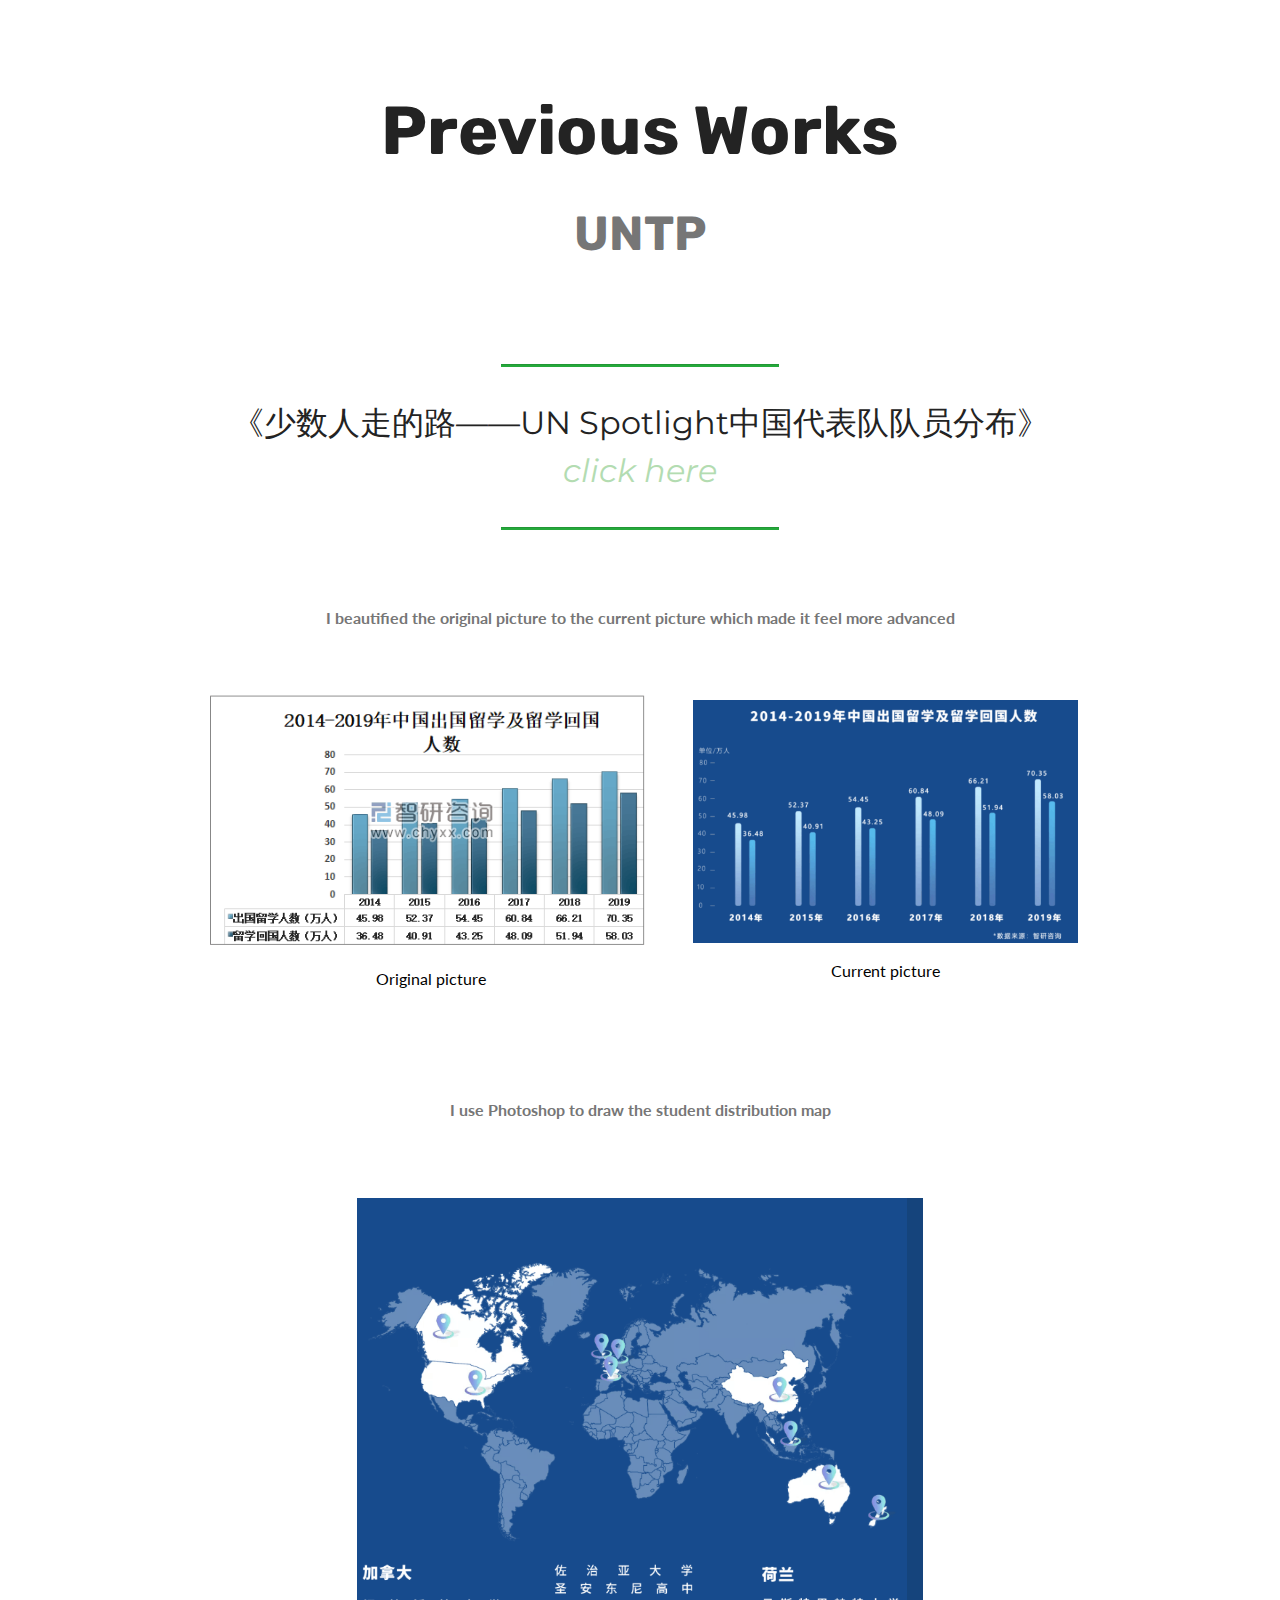
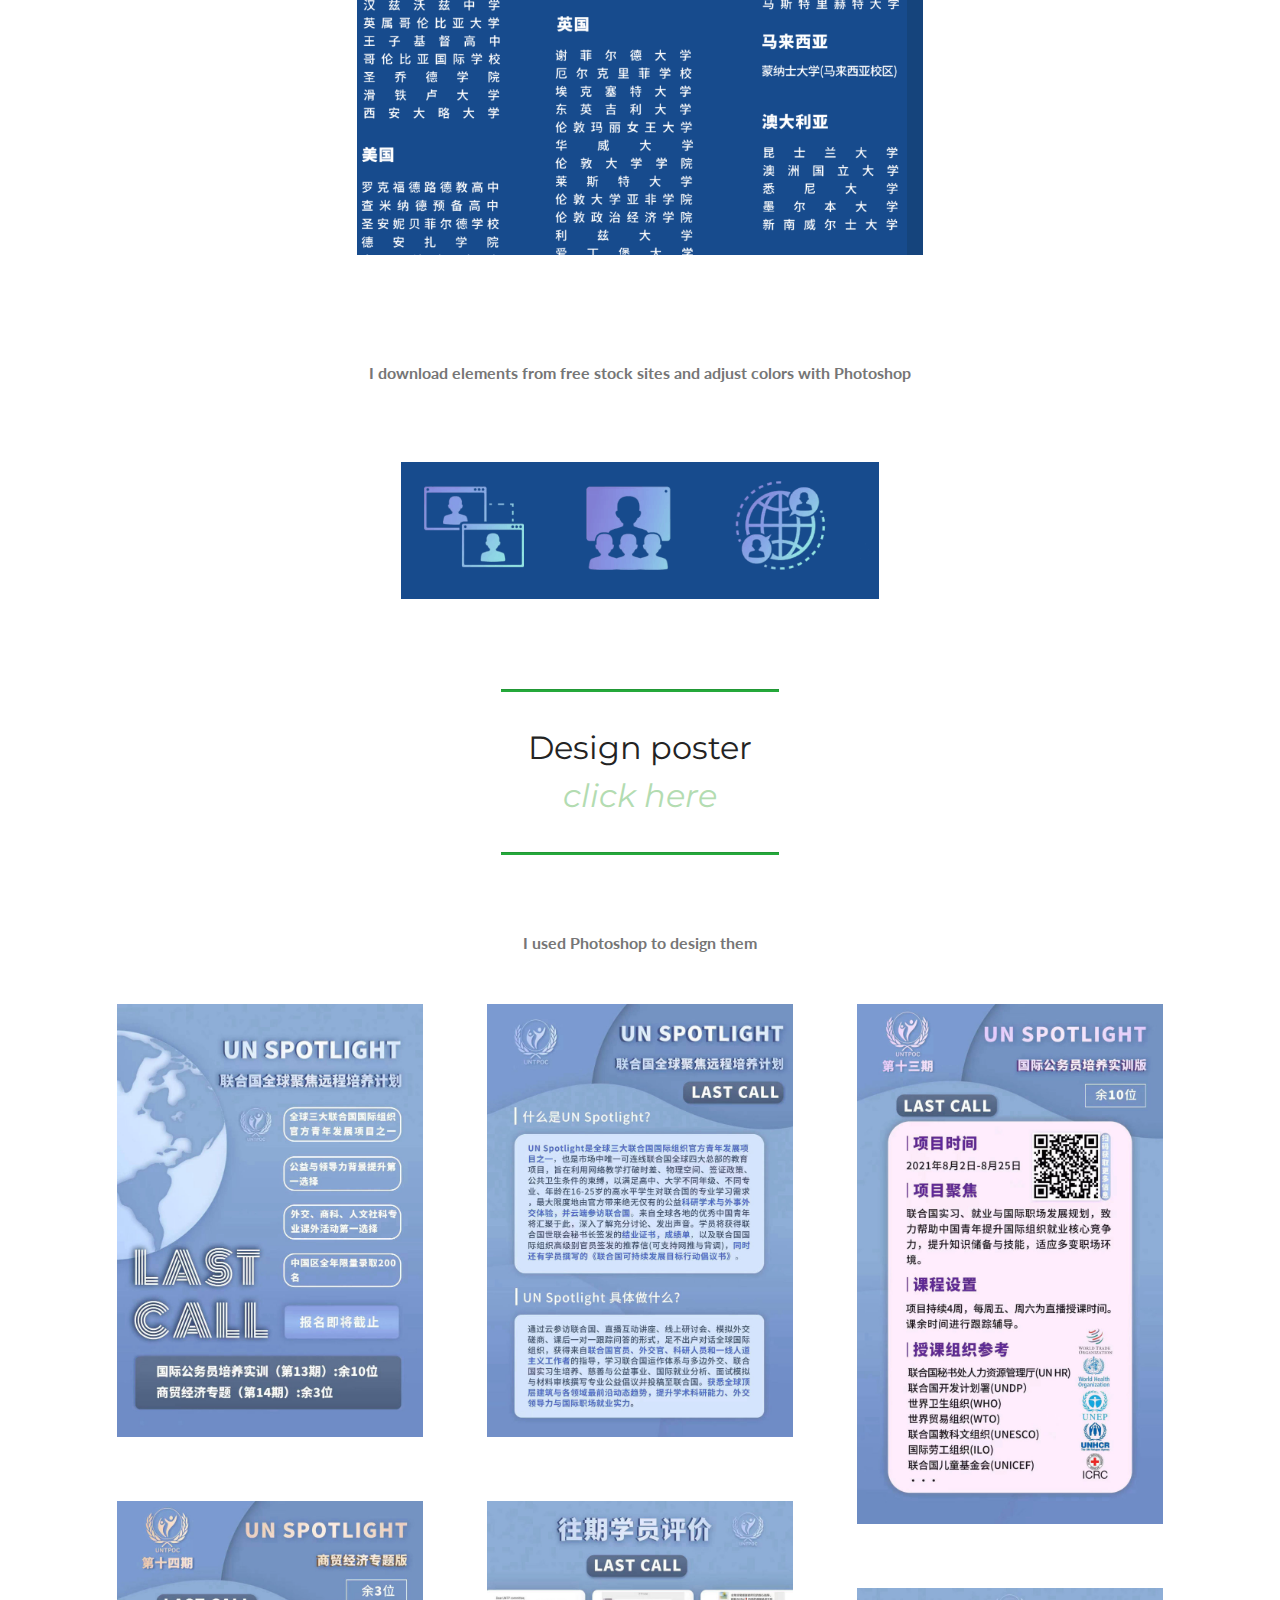
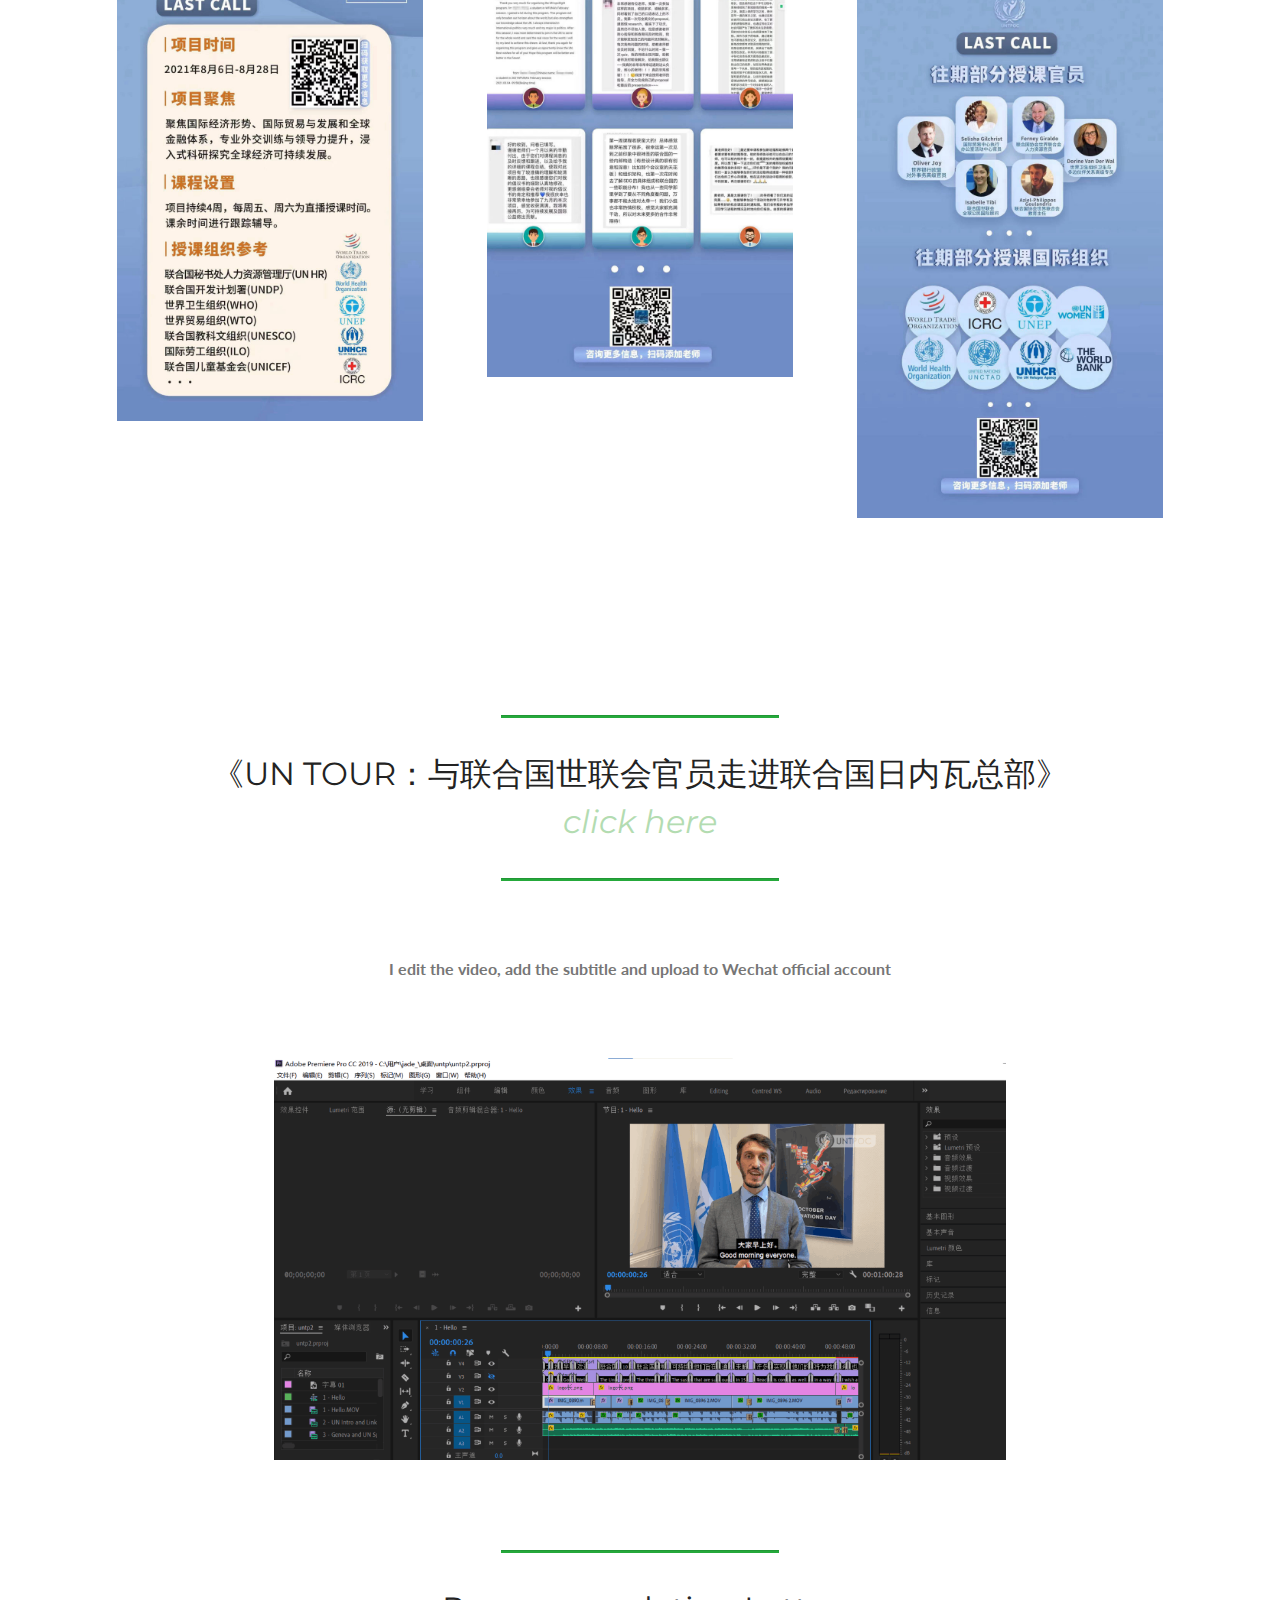
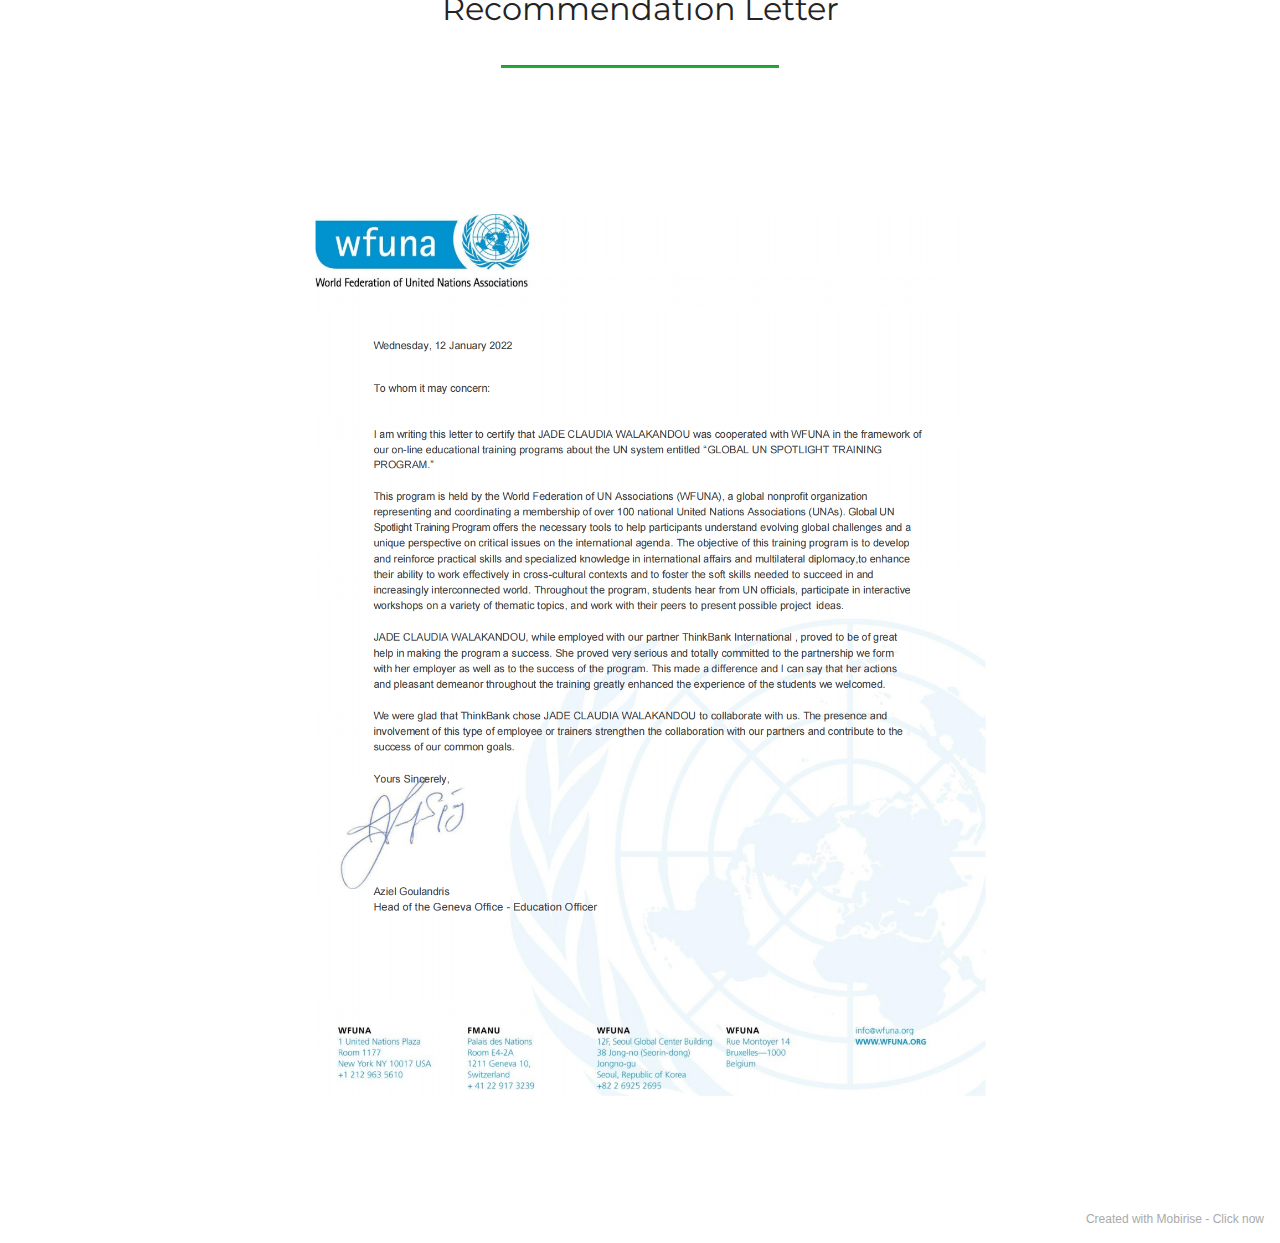
==== page1.html @ c5586eb3 "3st" ====
<!DOCTYPE html>
<html  >
<head>
  <!-- Site made with Mobirise Website Builder v5.4.1, https://mobirise.com -->
  <meta charset="UTF-8">
  <meta http-equiv="X-UA-Compatible" content="IE=edge">
  <meta name="generator" content="Mobirise v5.4.1, mobirise.com">
  <meta name="viewport" content="width=device-width, initial-scale=1, minimum-scale=1">
  <link rel="shortcut icon" href="assets/images/logo5.png" type="image/x-icon">
  <meta name="description" content="Site Builder Description">
  
  
  <title>Previous Works - UNTP</title>
  <link rel="stylesheet" href="assets/web/assets/mobirise-icons/mobirise-icons.css">
  <link rel="stylesheet" href="assets/bootstrap/css/bootstrap.min.css">
  <link rel="stylesheet" href="assets/bootstrap/css/bootstrap-grid.min.css">
  <link rel="stylesheet" href="assets/bootstrap/css/bootstrap-reboot.min.css">
  <link rel="stylesheet" href="assets/facebook-plugin/style.css">
  <link rel="stylesheet" href="assets/tether/tether.min.css">
  <link rel="stylesheet" href="assets/theme/css/style.css">
  <link rel="stylesheet" href="assets/gallery/style.css">
  <link rel="preload" href="https://fonts.googleapis.com/css?family=Rubik:300,300i,400,400i,500,500i,700,700i,900,900i&display=swap" as="style" onload="this.onload=null;this.rel='stylesheet'">
  <noscript><link rel="stylesheet" href="https://fonts.googleapis.com/css?family=Rubik:300,300i,400,400i,500,500i,700,700i,900,900i&display=swap"></noscript>
  <link rel="preload" href="https://fonts.googleapis.com/css?family=Montserrat:100,100i,200,200i,300,300i,400,400i,500,500i,600,600i,700,700i,800,800i,900,900i&display=swap" as="style" onload="this.onload=null;this.rel='stylesheet'">
  <noscript><link rel="stylesheet" href="https://fonts.googleapis.com/css?family=Montserrat:100,100i,200,200i,300,300i,400,400i,500,500i,600,600i,700,700i,800,800i,900,900i&display=swap"></noscript>
  <link rel="preload" href="https://fonts.googleapis.com/css?family=Lato:100,100i,300,300i,400,400i,700,700i,900,900i&display=swap" as="style" onload="this.onload=null;this.rel='stylesheet'">
  <noscript><link rel="stylesheet" href="https://fonts.googleapis.com/css?family=Lato:100,100i,300,300i,400,400i,700,700i,900,900i&display=swap"></noscript>
  <link rel="preload" as="style" href="assets/mobirise/css/mbr-additional.css"><link rel="stylesheet" href="assets/mobirise/css/mbr-additional.css" type="text/css">
  
  
  
  
</head>
<body>
  
  <section class="header1 cid-t6o4qoCTnX" id="header16-1j">

    

    

    <div class="container">
        <div class="row justify-content-md-center">
            <div class="col-md-10 align-center">
                <h1 class="mbr-section-title mbr-bold pb-3 mbr-fonts-style display-1">
                    Previous Works</h1>
                
                <p class="mbr-text pb-3 mbr-fonts-style display-2"><strong>
                    UNTP</strong></p>
                
            </div>
        </div>
    </div>

</section>

<section class="mbr-section article content9 cid-t6o6lA6a1A" id="content9-1k">
    
     

    <div class="container">
        <div class="inner-container" style="width: 100%;">
            <hr class="line" style="width: 25%;">
            <div class="section-text align-center mbr-fonts-style display-5">《少数人走的路——UN Spotlight中国代表队队员分布》<br><a href="https://mp.weixin.qq.com/s/kT32JRTCl961BaB7Vd0Nbw" class="text-primary" target="_blank"><em>click here</em></a></div>
            <hr class="line" style="width: 25%;">
        </div>
        </div>
</section>

<section class="mbr-section article content1 cid-t6o8jUot0g" id="content1-1o">
    
     

    <div class="container">
        <div class="media-container-row">
            <div class="mbr-text col-12 mbr-fonts-style display-7 col-md-8"><p><strong>I beautified the original picture to the current picture which made it feel more advanced</strong></p></div>
        </div>
    </div>
</section>

<section class="cid-t6o8i8OrWx" id="image4-1n">
    <!-- Block parameters controls (Blue "Gear" panel) -->
    
    <!-- End block parameters -->
    <div class="container images-container">
            <div class="media-container-row" style="width: 79%;">
                <div class="img-item item1" style="width: 123%;">
                    <img src="assets/images/4-517x291.png" alt="">
                    <div class="img-caption">
                        <p class="mbr-fonts-style align-center mbr-black display-7">Original picture</p>
                    </div>
                </div>
                <div class="img-item">
                    <img src="assets/images/1-626x395.png" alt="">
                    <div class="img-caption">
                        <p class="mbr-fonts-style align-center mbr-black display-7">
                            Current picture</p>
                    </div>
                </div>
            </div>
    </div>
</section>

<section class="mbr-section article content1 cid-t6o9jT932C" id="content1-1p">
    
     

    <div class="container">
        <div class="media-container-row">
            <div class="mbr-text col-12 mbr-fonts-style display-7 col-md-8"><p><strong>I use Photoshop to draw the student distribution map</strong></p></div>
        </div>
    </div>
</section>

<section class="cid-t6o9XZCv67" id="image1-1v">

    

    <figure class="mbr-figure container">
        <div class="image-block" style="width: 51%;">
            <img src="assets/images/2-780x905.png" width="1400" alt="Mobirise">
            
        </div>
    </figure>
</section>

<section class="mbr-section article content1 cid-t6o9nzW4Ka" id="content1-1r">
    
     

    <div class="container">
        <div class="media-container-row">
            <div class="mbr-text col-12 mbr-fonts-style display-7 col-md-8"><p><strong>I download elements from free stock sites and adjust colors with Photoshop</strong></p></div>
        </div>
    </div>
</section>

<section class="cid-t6oaMoO25N" id="image1-1w">

    

    <figure class="mbr-figure container">
        <div class="image-block" style="width: 43%;">
            <img src="assets/images/3-707x204.png" width="1400" alt="Mobirise">
            
        </div>
    </figure>
</section>

<section class="mbr-section article content9 cid-t6obXUSHpS" id="content9-1x">
    
     

    <div class="container">
        <div class="inner-container" style="width: 100%;">
            <hr class="line" style="width: 25%;">
            <div class="section-text align-center mbr-fonts-style display-5">Design poster<br><a href="https://mp.weixin.qq.com/s/XquswNL6_sJLeMLBv8IaNw" class="text-primary" target="_blank"><em>click here</em></a></div>
            <hr class="line" style="width: 25%;">
        </div>
        </div>
</section>

<section class="mbr-section article content1 cid-t6odhpFxJE" id="content1-20">
    
     

    <div class="container">
        <div class="media-container-row">
            <div class="mbr-text col-12 mbr-fonts-style display-7 col-md-8"><p><strong>I used Photoshop to design them</strong></p></div>
        </div>
    </div>
</section>

<section class="mbr-gallery mbr-slider-carousel cid-t6ocPgw8hs" id="gallery3-1z">

    

    <div class="container">
        <div><!-- Filter --><!-- Gallery --><div class="mbr-gallery-row"><div class="mbr-gallery-layout-default"><div><div><div class="mbr-gallery-item mbr-gallery-item--p4" data-video-url="false" data-tags="动画"><div href="#lb-gallery3-1z" data-slide-to="0" data-bs-slide-to="0" data-toggle="modal" data-bs-toggle="modal"><img src="assets/images/1-1280x1810-800x1131.jpg" alt="" title=""><span class="icon-focus"></span></div></div><div class="mbr-gallery-item mbr-gallery-item--p4" data-video-url="false" data-tags="动画"><div href="#lb-gallery3-1z" data-slide-to="1" data-bs-slide-to="1" data-toggle="modal" data-bs-toggle="modal"><img src="assets/images/2-1280x1810-800x1131.jpg" alt="" title=""><span class="icon-focus"></span></div></div><div class="mbr-gallery-item mbr-gallery-item--p4" data-video-url="false" data-tags="动画"><div href="#lb-gallery3-1z" data-slide-to="2" data-bs-slide-to="2" data-toggle="modal" data-bs-toggle="modal"><img src="assets/images/3-1280x2176-800x1360.jpg" alt="" title=""><span class="icon-focus"></span></div></div><div class="mbr-gallery-item mbr-gallery-item--p4" data-video-url="false" data-tags="动画"><div href="#lb-gallery3-1z" data-slide-to="3" data-bs-slide-to="3" data-toggle="modal" data-bs-toggle="modal"><img src="assets/images/4-1280x2176-800x1360.jpg" alt="" title=""><span class="icon-focus"></span></div></div><div class="mbr-gallery-item mbr-gallery-item--p4" data-video-url="false" data-tags="动画"><div href="#lb-gallery3-1z" data-slide-to="4" data-bs-slide-to="4" data-toggle="modal" data-bs-toggle="modal"><img src="assets/images/5-1280x1993-800x1246.jpg" alt="" title=""><span class="icon-focus"></span></div></div><div class="mbr-gallery-item mbr-gallery-item--p4" data-video-url="false" data-tags="动画"><div href="#lb-gallery3-1z" data-slide-to="5" data-bs-slide-to="5" data-toggle="modal" data-bs-toggle="modal"><img src="assets/images/6-1280x2217-800x1386.jpg" alt="" title=""><span class="icon-focus"></span></div></div></div></div><div class="clearfix"></div></div></div><!-- Lightbox --><div data-app-prevent-settings="" class="mbr-slider modal fade carousel slide" tabindex="-1" data-keyboard="true" data-bs-keyboard="true" data-interval="false" data-bs-interval="false" id="lb-gallery3-1z"><div class="modal-dialog"><div class="modal-content"><div class="modal-body"><div class="carousel-inner"><div class="carousel-item active"><img src="assets/images/1-1280x1810.jpg" alt="" title=""></div><div class="carousel-item"><img src="assets/images/2-1280x1810.jpg" alt="" title=""></div><div class="carousel-item"><img src="assets/images/3-1280x2176.jpg" alt="" title=""></div><div class="carousel-item"><img src="assets/images/4-1280x2176.jpg" alt="" title=""></div><div class="carousel-item"><img src="assets/images/5-1280x1993.jpg" alt="" title=""></div><div class="carousel-item"><img src="assets/images/6-1280x2217.jpg" alt="" title=""></div></div><a class="carousel-control carousel-control-prev" role="button" data-slide="prev" data-bs-slide="prev" href="#lb-gallery3-1z"><span class="mbri-left mbr-iconfont" aria-hidden="true"></span><span class="sr-only visually-hidden">Previous</span></a><a class="carousel-control carousel-control-next" role="button" data-slide="next" data-bs-slide="next" href="#lb-gallery3-1z"><span class="mbri-right mbr-iconfont" aria-hidden="true"></span><span class="sr-only visually-hidden">Next</span></a><a class="close" href="#" role="button" data-dismiss="modal" data-bs-dismiss="modal"><span class="sr-only visually-hidden">Close</span></a></div></div></div></div></div>
    </div>

</section>

<section class="mbr-section article content9 cid-t6odyJE9Ob" id="content9-21">
    
     

    <div class="container">
        <div class="inner-container" style="width: 100%;">
            <hr class="line" style="width: 25%;">
            <div class="section-text align-center mbr-fonts-style display-5">《UN TOUR：与联合国世联会官员走进联合国日内瓦总部》<br><a href="https://mp.weixin.qq.com/s/VbEm8EkfonQjIkAuaQ-ayg" class="text-primary" target="_blank"><em>click here</em></a></div>
            <hr class="line" style="width: 25%;">
        </div>
        </div>
</section>

<section class="mbr-section article content1 cid-t6odMIKWnD" id="content1-22">
    
     

    <div class="container">
        <div class="media-container-row">
            <div class="mbr-text col-12 mbr-fonts-style display-7 col-md-8"><p><strong>I edit the video, add the subtitle and upload to Wechat o</strong><strong>fficial account</strong></p></div>
        </div>
    </div>
</section>

<section class="cid-t6oedypmVb" id="image1-23">

    

    <figure class="mbr-figure container">
        <div class="image-block" style="width: 66%;">
            <img src="assets/images/5-1072x588.png" width="1400" alt="Mobirise">
            
        </div>
    </figure>
</section>

<section class="mbr-section article content9 cid-t6oqOq3pWy" id="content9-2e">
    
     

    <div class="container">
        <div class="inner-container" style="width: 100%;">
            <hr class="line" style="width: 25%;">
            <div class="section-text align-center mbr-fonts-style display-5">
<div><span style="font-size: 2rem;">Recommendation Letter</span><br></div></div>
            <hr class="line" style="width: 25%;">
        </div>
        </div>
</section>

<section class="cid-t6oqQYJbG5" id="image1-2f">

    

    <figure class="mbr-figure container">
        <div class="image-block" style="width: 66%;">
            <img src="assets/images/jade-claudia-walakandou-letter-of-reccomendation-unsp-1322x1871.png" width="1400" alt="Mobirise">
            
        </div>
    </figure>
</section><section style="background-color: #fff; font-family: -apple-system, BlinkMacSystemFont, 'Segoe UI', 'Roboto', 'Helvetica Neue', Arial, sans-serif; color:#aaa; font-size:12px; padding: 0; align-items: center; display: flex;"><a href="https://mobirise.site/d" style="flex: 1 1; height: 3rem; padding-left: 1rem;"></a><p style="flex: 0 0 auto; margin:0; padding-right:1rem;">Created with Mobirise - <a href="https://mobirise.site/l" style="color:#aaa;">Click now</a></p></section><script src="assets/popper/popper.min.js"></script>  <script src="assets/web/assets/jquery/jquery.min.js"></script>  <script src="assets/bootstrap/js/bootstrap.min.js"></script>  <script src="https://connect.facebook.net/en_US/sdk.js#xfbml=1&version=v2.5"></script>  <script src="https://apis.google.com/js/plusone.js"></script>  <script src="assets/facebook-plugin/facebook-script.js"></script>  <script src="assets/tether/tether.min.js"></script>  <script src="assets/smoothscroll/smooth-scroll.js"></script>  <script src="assets/masonry/masonry.pkgd.min.js"></script>  <script src="assets/imagesloaded/imagesloaded.pkgd.min.js"></script>  <script src="assets/bootstrapcarouselswipe/bootstrap-carousel-swipe.js"></script>  <script src="assets/vimeoplayer/jquery.mb.vimeo_player.js"></script>  <script src="assets/theme/js/script.js"></script>  <script src="assets/gallery/player.min.js"></script>  <script src="assets/gallery/script.js"></script>  <script src="assets/slidervideo/script.js"></script>  
  
  
</body>
</html>
---- assets/web/assets/mobirise-icons/mobirise-icons.css ----
@font-face {
  font-family: 'MobiriseIcons';
  src:  url('mobirise-icons.eot?spat4u');
  src:  url('mobirise-icons.eot?spat4u#iefix') format('embedded-opentype'),
    url('mobirise-icons.ttf?spat4u') format('truetype'),
    url('mobirise-icons.woff?spat4u') format('woff'),
    url('mobirise-icons.svg?spat4u#MobiriseIcons') format('svg');
  font-weight: normal;
  font-style: normal;
  font-display: swap;
}

[class^="mbri-"], [class*=" mbri-"] {
  /* use !important to prevent issues with browser extensions that change fonts */
  font-family: MobiriseIcons !important;
  speak: none;
  font-style: normal;
  font-weight: normal;
  font-variant: normal;
  text-transform: none;
  line-height: 1;

  /* Better Font Rendering =========== */
  -webkit-font-smoothing: antialiased;
  -moz-osx-font-smoothing: grayscale;
}

.mbri-add-submenu:before {
  content: "\e900";
}
.mbri-alert:before {
  content: "\e901";
}
.mbri-align-center:before {
  content: "\e902";
}
.mbri-align-justify:before {
  content: "\e903";
}
.mbri-align-left:before {
  content: "\e904";
}
.mbri-align-right:before {
  content: "\e905";
}
.mbri-android:before {
  content: "\e906";
}
.mbri-apple:before {
  content: "\e907";
}
.mbri-arrow-down:before {
  content: "\e908";
}
.mbri-arrow-next:before {
  content: "\e909";
}
.mbri-arrow-prev:before {
  content: "\e90a";
}
.mbri-arrow-up:before {
  content: "\e90b";
}
.mbri-bold:before {
  content: "\e90c";
}
.mbri-bookmark:before {
  content: "\e90d";
}
.mbri-bootstrap:before {
  content: "\e90e";
}
.mbri-briefcase:before {
  content: "\e90f";
}
.mbri-browse:before {
  content: "\e910";
}
.mbri-bulleted-list:before {
  content: "\e911";
}
.mbri-calendar:before {
  content: "\e912";
}
.mbri-camera:before {
  content: "\e913";
}
.mbri-cart-add:before {
  content: "\e914";
}
.mbri-cart-full:before {
  content: "\e915";
}
.mbri-cash:before {
  content: "\e916";
}
.mbri-change-style:before {
  content: "\e917";
}
.mbri-chat:before {
  content: "\e918";
}
.mbri-clock:before {
  content: "\e919";
}
.mbri-close:before {
  content: "\e91a";
}
.mbri-cloud:before {
  content: "\e91b";
}
.mbri-code:before {
  content: "\e91c";
}
.mbri-contact-form:before {
  content: "\e91d";
}
.mbri-credit-card:before {
  content: "\e91e";
}
.mbri-cursor-click:before {
  content: "\e91f";
}
.mbri-cust-feedback:before {
  content: "\e920";
}
.mbri-database:before {
  content: "\e921";
}
.mbri-delivery:before {
  content: "\e922";
}
.mbri-desktop:before {
  content: "\e923";
}
.mbri-devices:before {
  content: "\e924";
}
.mbri-down:before {
  content: "\e925";
}
.mbri-download:before {
  content: "\e989";
}
.mbri-drag-n-drop:before {
  content: "\e927";
}
.mbri-drag-n-drop2:before {
  content: "\e928";
}
.mbri-edit:before {
  content: "\e929";
}
.mbri-edit2:before {
  content: "\e92a";
}
.mbri-error:before {
  content: "\e92b";
}
.mbri-extension:before {
  content: "\e92c";
}
.mbri-features:before {
  content: "\e92d";
}
.mbri-file:before {
  content: "\e92e";
}
.mbri-flag:before {
  content: "\e92f";
}
.mbri-folder:before {
  content: "\e930";
}
.mbri-gift:before {
  content: "\e931";
}
.mbri-github:before {
  content: "\e932";
}
.mbri-globe:before {
  content: "\e933";
}
.mbri-globe-2:before {
  content: "\e934";
}
.mbri-growing-chart:before {
  content: "\e935";
}
.mbri-hearth:before {
  content: "\e936";
}
.mbri-help:before {
  content: "\e937";
}
.mbri-home:before {
  content: "\e938";
}
.mbri-hot-cup:before {
  content: "\e939";
}
.mbri-idea:before {
  content: "\e93a";
}
.mbri-image-gallery:before {
  content: "\e93b";
}
.mbri-image-slider:before {
  content: "\e93c";
}
.mbri-info:before {
  content: "\e93d";
}
.mbri-italic:before {
  content: "\e93e";
}
.mbri-key:before {
  content: "\e93f";
}
.mbri-laptop:before {
  content: "\e940";
}
.mbri-layers:before {
  content: "\e941";
}
.mbri-left-right:before {
  content: "\e942";
}
.mbri-left:before {
  content: "\e943";
}
.mbri-letter:before {
  content: "\e944";
}
.mbri-like:before {
  content: "\e945";
}
.mbri-link:before {
  content: "\e946";
}
.mbri-lock:before {
  content: "\e947";
}
.mbri-login:before {
  content: "\e948";
}
.mbri-logout:before {
  content: "\e949";
}
.mbri-magic-stick:before {
  content: "\e94a";
}
.mbri-map-pin:before {
  content: "\e94b";
}
.mbri-menu:before {
  content: "\e94c";
}
.mbri-mobile:before {
  content: "\e94d";
}
.mbri-mobile2:before {
  content: "\e94e";
}
.mbri-mobirise:before {
  content: "\e94f";
}
.mbri-more-horizontal:before {
  content: "\e950";
}
.mbri-more-vertical:before {
  content: "\e951";
}
.mbri-music:before {
  content: "\e952";
}
.mbri-new-file:before {
  content: "\e953";
}
.mbri-numbered-list:before {
  content: "\e954";
}
.mbri-opened-folder:before {
  content: "\e955";
}
.mbri-pages:before {
  content: "\e956";
}
.mbri-paper-plane:before {
  content: "\e957";
}
.mbri-paperclip:before {
  content: "\e958";
}
.mbri-photo:before {
  content: "\e959";
}
.mbri-photos:before {
  content: "\e95a";
}
.mbri-pin:before {
  content: "\e95b";
}
.mbri-play:before {
  content: "\e95c";
}
.mbri-plus:before {
  content: "\e95d";
}
.mbri-preview:before {
  content: "\e95e";
}
.mbri-print:before {
  content: "\e95f";
}
.mbri-protect:before {
  content: "\e960";
}
.mbri-question:before {
  content: "\e961";
}
.mbri-quote-left:before {
  content: "\e962";
}
.mbri-quote-right:before {
  content: "\e963";
}
.mbri-refresh:before {
  content: "\e964";
}
.mbri-responsive:before {
  content: "\e965";
}
.mbri-right:before {
  content: "\e966";
}
.mbri-rocket:before {
  content: "\e967";
}
.mbri-sad-face:before {
  content: "\e968";
}
.mbri-sale:before {
  content: "\e969";
}
.mbri-save:before {
  content: "\e96a";
}
.mbri-search:before {
  content: "\e96b";
}
.mbri-setting:before {
  content: "\e96c";
}
.mbri-setting2:before {
  content: "\e96d";
}
.mbri-setting3:before {
  content: "\e96e";
}
.mbri-share:before {
  content: "\e96f";
}
.mbri-shopping-bag:before {
  content: "\e970";
}
.mbri-shopping-basket:before {
  content: "\e971";
}
.mbri-shopping-cart:before {
  content: "\e972";
}
.mbri-sites:before {
  content: "\e973";
}
.mbri-smile-face:before {
  content: "\e974";
}
.mbri-speed:before {
  content: "\e975";
}
.mbri-star:before {
  content: "\e976";
}
.mbri-success:before {
  content: "\e977";
}
.mbri-sun:before {
  content: "\e978";
}
.mbri-sun2:before {
  content: "\e979";
}
.mbri-tablet:before {
  content: "\e97a";
}
.mbri-tablet-vertical:before {
  content: "\e97b";
}
.mbri-target:before {
  content: "\e97c";
}
.mbri-timer:before {
  content: "\e97d";
}
.mbri-to-ftp:before {
  content: "\e97e";
}
.mbri-to-local-drive:before {
  content: "\e97f";
}
.mbri-touch-swipe:before {
  content: "\e980";
}
.mbri-touch:before {
  content: "\e981";
}
.mbri-trash:before {
  content: "\e982";
}
.mbri-underline:before {
  content: "\e983";
}
.mbri-unlink:before {
  content: "\e984";
}
.mbri-unlock:before {
  content: "\e985";
}
.mbri-up-down:before {
  content: "\e986";
}
.mbri-up:before {
  content: "\e987";
}
.mbri-update:before {
  content: "\e988";
}
.mbri-upload:before {
 content: "\e926"; 
}
.mbri-user:before {
  content: "\e98a";
}
.mbri-user2:before {
  content: "\e98b";
}
.mbri-users:before {
  content: "\e98c";
}
.mbri-video:before {
  content: "\e98d";
}
.mbri-video-play:before {
  content: "\e98e";
}
.mbri-watch:before {
  content: "\e98f";
}
.mbri-website-theme:before {
  content: "\e990";
}
.mbri-wifi:before {
  content: "\e991";
}
.mbri-windows:before {
  content: "\e992";
}
.mbri-zoom-out:before {
  content: "\e993";
}
.mbri-redo:before {
  content: "\e994";
}
.mbri-undo:before {
  content: "\e995";
}
---- assets/facebook-plugin/style.css ----
.mbr-section.mbr-section__comments{
    position: relative;
}
.mbr-section__comments{
    background-size: cover;
}
.addons-container {
  position: relative;
  margin-left: auto;
  margin-right: auto;
  padding-right: 15px;
  padding-left: 15px; }
  @media (min-width: 576px) {
    .addons-container {
      padding-right: 15px;
      padding-left: 15px; } }
  @media (min-width: 768px) {
    .addons-container {
      padding-right: 15px;
      padding-left: 15px; } }
  @media (min-width: 992px) {
    .addons-container {
      padding-right: 15px;
      padding-left: 15px; } }
  @media (min-width: 1200px) {
    .addons-container {
      padding-right: 15px;
      padding-left: 15px; } }
  @media (min-width: 576px) {
    .addons-container {
      width: 540px;
      max-width: 100%; } }
  @media (min-width: 768px) {
    .addons-container {
      width: 720px;
      max-width: 100%; } }
  @media (min-width: 992px) {
    .addons-container {
      width: 960px;
      max-width: 100%; } }
  @media (min-width: 1200px) {
    .addons-container {
      width: 1140px;
      max-width: 100%; } }

.addons-container-inner{
    position: relative;
    width: 100%;
    min-height: 1px;
    padding-right: 15px;
    padding-left: 15px;
}
@media (min-width: 567px) {
    .addons-container-inner{
        -ms-flex: 0 0 66.666667%;
        flex: 0 0 66.666667%;
        max-width: 66.666667%;
    }
}
.addons-row{
    display: flex;
    justify-content:center;
}
---- assets/theme/css/style.css ----
/*!
 * Mobirise v4 theme (https://mobirise.com/)
 * Copyright 2017 Mobirise
 */
section {
  background-color: #eeeeee;
}

.form-control:focus {
  box-shadow: none;
}

:focus {
  outline: none;
}

body {
  font-style: normal;
  line-height: 1.5;
}

section,
.container,
.container-fluid {
  position: relative;
  word-wrap: break-word;
}

a.mbr-iconfont:hover {
  text-decoration: none;
}

.article .lead p,
.article .lead ul,
.article .lead ol,
.article .lead pre,
.article .lead blockquote {
  margin-bottom: 0;
}

ul,
ol,
pre,
blockquote {
  margin-bottom: 2.3125rem;
}

pre {
  background: #f4f4f4;
  padding: 10px 24px;
  white-space: pre-wrap;
}

.inactive {
  -webkit-user-select: none;
  -moz-user-select: none;
  -ms-user-select: none;
  user-select: none;
  pointer-events: none;
  -webkit-user-drag: none;
  user-drag: none;
}

.mbr-section__comments .row {
  justify-content: center;
  -webkit-justify-content: center;
}

a {
  font-style: normal;
  font-weight: 400;
  cursor: pointer;
}

a, a:hover {
  text-decoration: none;
}

figure {
  margin-bottom: 0;
}

body {
  color: #232323;
}

h1,
h2,
h3,
h4,
h5,
h6,
.h1,
.h2,
.h3,
.h4,
.h5,
.h6,
.display-1,
.display-2,
.display-3,
.display-4 {
  line-height: 1;
  word-break: break-word;
  word-wrap: break-word;
}

.mbr-section-title {
  font-style: normal;
  line-height: 1.2;
}

.mbr-section-subtitle {
  line-height: 1.3;
}

.mbr-text {
  font-style: normal;
  line-height: 1.6;
}

b,
strong {
  font-weight: bold;
}

blockquote {
  padding: 10px 0 10px 20px;
  position: relative;
  border-left: 2px solid;
  border-color: #ff3366;
}

input:-webkit-autofill, input:-webkit-autofill:hover, input:-webkit-autofill:focus, input:-webkit-autofill:active {
  transition-delay: 9999s;
  transition-property: background-color, color;
}

textarea[type='hidden'] {
  display: none;
}

body {
  position: relative;
}

section {
  background-position: 50% 50%;
  background-repeat: no-repeat;
  background-size: cover;
}

section .mbr-background-video,
section .mbr-background-video-preview {
  position: absolute;
  bottom: 0;
  left: 0;
  right: 0;
  top: 0;
}

.hidden {
  visibility: hidden;
}

.mbr-z-index20 {
  z-index: 20;
}

/*! Base colors */
.mbr-white {
  color: #ffffff;
}

.mbr-black {
  color: #000000;
}

.mbr-bg-white {
  background-color: #ffffff;
}

.mbr-bg-black {
  background-color: #000000;
}

/*! Text-aligns */
.align-left {
  text-align: left;
}

.align-center {
  text-align: center;
}

.align-right {
  text-align: right;
}

@media (max-width: 767px) {
  .align-left,
  .align-center,
  .align-right,
  .mbr-section-btn,
  .mbr-section-title {
    text-align: center;
  }
}

/*! Font-weight  */
.mbr-light {
  font-weight: 300;
}

.mbr-regular {
  font-weight: 400;
}

.mbr-semibold {
  font-weight: 500;
}

.mbr-bold {
  font-weight: 700;
}

/*! Media  */
.media-size-item {
  -moz-flex: 1 1 auto;
  -o-flex: 1 1 auto;
  flex: 1 1 auto;
}

.media-content {
  flex-basis: 100%;
}

.media-container-row {
  display: flex;
  flex-direction: row;
  flex-wrap: wrap;
  justify-content: center;
  align-content: center;
  align-items: start;
}

.media-container-row .media-size-item {
  width: 400px;
}

.media-container-column {
  display: flex;
  flex-direction: column;
  flex-wrap: wrap;
  justify-content: center;
  align-content: center;
  align-items: stretch;
}

.media-container-column > * {
  width: 100%;
}

@media (min-width: 992px) {
  .media-container-row {
    flex-wrap: nowrap;
  }
}

figure {
  overflow: hidden;
}

figure[mbr-media-size] {
  transition: width 0.1s;
}

.mbr-figure img,
.mbr-figure iframe {
  display: block;
  width: 100%;
}

.card {
  background-color: transparent;
  border: none;
}

.card-box {
  width: 100%;
}

.card-img {
  text-align: center;
  flex-shrink: 0;
  -webkit-flex-shrink: 0;
}

.media {
  max-width: 100%;
  margin: 0 auto;
}

.mbr-figure {
  -ms-grid-row-align: center;
  align-self: center;
}

.media-container > div {
  max-width: 100%;
}

.mbr-figure img,
.card-img img {
  width: 100%;
}

@media (max-width: 991px) {
  .media-size-item {
    width: auto !important;
  }
  .media {
    width: auto;
  }
  .mbr-figure {
    width: 100% !important;
  }
}

/*! Buttons */
.btn {
  font-weight: 500;
  border-width: 2px;
  font-style: normal;
  letter-spacing: 1px;
  margin: .4rem .8rem;
  white-space: normal;
  transition: all .3s ease-in-out;
  display: inline-flex;
  align-items: center;
  justify-content: center;
  word-break: break-word;
  -webkit-align-items: center;
  -webkit-justify-content: center;
  display: -webkit-inline-flex;
}

.btn-sm {
  font-weight: 500;
  letter-spacing: 1px;
  transition: all .3s ease-in-out;
}

.btn-md {
  font-weight: 500;
  letter-spacing: 1px;
  margin: .4rem .8rem !important;
  transition: all .3s ease-in-out;
}

.btn-lg {
  font-weight: 500;
  letter-spacing: 1px;
  margin: .4rem .8rem !important;
  transition: all .3s ease-in-out;
}

.mbr-section-btn {
  margin-left: -0.25rem;
  margin-right: -0.25rem;
  font-size: 0;
}

nav .mbr-section-btn {
  margin-left: 0rem;
  margin-right: 0rem;
}

.btn-form {
  border-radius: 0;
}

.btn-form:hover {
  cursor: pointer;
}

/*! Btn icon margin */
.btn .mbr-iconfont,
.btn.btn-sm .mbr-iconfont {
  cursor: pointer;
  margin-right: 0.5rem;
}

.btn.btn-md .mbr-iconfont,
.btn.btn-md .mbr-iconfont {
  margin-right: 0.8rem;
}

.mbr-regular {
  font-weight: 400;
}

.mbr-semibold {
  font-weight: 500;
}

.mbr-bold {
  font-weight: 700;
}

[type='submit'] {
  -webkit-appearance: none;
}

/*! Full-screen */
.mbr-fullscreen .mbr-overlay {
  min-height: 100vh;
}

.mbr-fullscreen {
  display: flex;
  display: -moz-flex;
  display: -ms-flex;
  display: -o-flex;
  align-items: center;
  -webkit-align-items: center;
  min-height: 100vh;
  padding-top: 3rem;
  padding-bottom: 3rem;
}

/*! Map */
.map {
  height: 25rem;
  position: relative;
}

.map iframe {
  width: 100%;
  height: 100%;
}

.mbr-overlay {
  background-color: #000;
  bottom: 0;
  left: 0;
  opacity: .5;
  position: absolute;
  right: 0;
  top: 0;
  z-index: 0;
  pointer-events: none;
}

/* Form */
blockquote {
  font-style: italic;
  padding: 10px 0 10px 20px;
  font-size: 1.09rem;
  position: relative;
  border-width: 3px;
}

.form-control {
  background-color: #f5f5f5;
  box-shadow: none;
  color: #565656;
  line-height: 1.43;
  min-height: 3.5em;
  padding: 1.07em .5em;
}

.form-control, .form-control:focus {
  border: 1px solid #e8e8e8;
}

.form-active .form-control:invalid {
  border-color: red;
}

.form-control-label {
  position: relative;
  cursor: pointer;
  margin-bottom: .357em;
  padding: 0;
}

.alert {
  color: #ffffff;
  border-radius: 0;
  border: 0;
  font-size: .875rem;
  line-height: 1.5;
  margin-bottom: 1.875rem;
  padding: 1.25rem;
  position: relative;
}

.alert.alert-form::after {
  background-color: inherit;
  bottom: -7px;
  content: "";
  display: block;
  height: 14px;
  left: 50%;
  margin-left: -7px;
  position: absolute;
  transform: rotate(45deg);
  width: 14px;
  -webkit-transform: rotate(45deg);
}

.form-asterisk {
  font-family: initial;
  position: absolute;
  top: -2px;
  font-weight: normal;
}

/*! Scroll to top arrow */
#scrollToTop a i:before {
  content: '';
  position: absolute;
  height: 40%;
  top: 25%;
  background: #fff;
  width: 2px;
  left: calc(50% - 1px);
}

#scrollToTop a i:after {
  content: '';
  position: absolute;
  display: block;
  border-top: 2px solid #fff;
  border-right: 2px solid #fff;
  width: 40%;
  height: 40%;
  left: 30%;
  bottom: 30%;
  transform: rotate(135deg);
  -webkit-transform: rotate(135deg);
}

.mbr-arrow-up {
  bottom: 25px;
  right: 90px;
  position: fixed;
  text-align: right;
  z-index: 5000;
  color: #ffffff;
  font-size: 32px;
  transform: rotate(180deg);
  -webkit-transform: rotate(180deg);
}

.mbr-arrow-up a {
  background: rgba(0, 0, 0, 0.2);
  border-radius: 3px;
  color: #fff;
  display: inline-block;
  height: 60px;
  width: 60px;
  outline-style: none !important;
  position: relative;
  text-decoration: none;
  transition: all 0.3s ease-in-out;
  cursor: pointer;
  text-align: center;
}

.mbr-arrow-up a:hover {
  background-color: rgba(0, 0, 0, 0.4);
}

.mbr-arrow-up a i {
  line-height: 60px;
}

.mbr-arrow-up-icon {
  display: block;
  color: #fff;
}

.mbr-arrow-up-icon::before {
  content: '\203a';
  display: inline-block;
  font-family: serif;
  font-size: 32px;
  line-height: 1;
  font-style: normal;
  position: relative;
  top: 6px;
  left: -4px;
  -webkit-transform: rotate(-90deg);
  transform: rotate(-90deg);
}

/*! Arrow Down */
.mbr-arrow {
  position: absolute;
  bottom: 45px;
  left: 50%;
  width: 60px;
  height: 60px;
  cursor: pointer;
  background-color: rgba(80, 80, 80, 0.5);
  border-radius: 50%;
  -webkit-transform: translateX(-50%);
  transform: translateX(-50%);
}

.mbr-arrow > a {
  display: inline-block;
  text-decoration: none;
  outline-style: none;
  -webkit-animation: arrowdown 1.7s ease-in-out infinite;
  animation: arrowdown 1.7s ease-in-out infinite;
}

.mbr-arrow > a > i {
  position: absolute;
  top: -2px;
  left: 15px;
  font-size: 2rem;
}

@keyframes arrowdown {
  0% {
    transform: translateY(0px);
    -webkit-transform: translateY(0px);
  }
  50% {
    transform: translateY(-5px);
    -webkit-transform: translateY(-5px);
  }
  100% {
    transform: translateY(0px);
    -webkit-transform: translateY(0px);
  }
}

@-webkit-keyframes arrowdown {
  0% {
    transform: translateY(0px);
    -webkit-transform: translateY(0px);
  }
  50% {
    transform: translateY(-5px);
    -webkit-transform: translateY(-5px);
  }
  100% {
    transform: translateY(0px);
    -webkit-transform: translateY(0px);
  }
}

@media (max-width: 500px) {
  .mbr-arrow-up {
    left: 50%;
    right: auto;
    transform: translateX(-50%) rotate(180deg);
    -webkit-transform: translateX(-50%) rotate(180deg);
  }
}

/*Gradients animation*/
@keyframes gradient-animation {
  from {
    background-position: 0% 100%;
    -webkit-animation-timing-function: ease-in-out;
            animation-timing-function: ease-in-out;
  }
  to {
    background-position: 100% 0%;
    -webkit-animation-timing-function: ease-in-out;
            animation-timing-function: ease-in-out;
  }
}

@-webkit-keyframes gradient-animation {
  from {
    background-position: 0% 100%;
    -webkit-animation-timing-function: ease-in-out;
            animation-timing-function: ease-in-out;
  }
  to {
    background-position: 100% 0%;
    -webkit-animation-timing-function: ease-in-out;
            animation-timing-function: ease-in-out;
  }
}

.bg-gradient {
  background-size: 200% 200%;
  animation: gradient-animation 5s infinite alternate;
  -webkit-animation: gradient-animation 5s infinite alternate;
}

.menu .navbar-brand {
  display: -webkit-flex;
}

.menu .navbar-brand span {
  display: flex;
  display: -webkit-flex;
}

.menu .navbar-brand .navbar-caption-wrap {
  display: -webkit-flex;
}

.menu .navbar-brand .navbar-logo img {
  display: -webkit-flex;
}

@media (min-width: 768px) and (max-width: 1023px) {
  .menu .navbar-toggleable-sm .navbar-nav {
    display: -ms-flexbox;
  }
}

@media (max-width: 1023px) {
  .menu .navbar-collapse {
    max-height: 93.5vh;
  }
  .menu .navbar-collapse.show {
    overflow: auto;
  }
}

@media (min-width: 1024px) {
  .menu .navbar-nav.nav-dropdown {
    display: -webkit-flex;
  }
  .menu .navbar-toggleable-sm .navbar-collapse {
    display: -webkit-flex !important;
  }
  .menu .collapsed .navbar-collapse {
    max-height: 93.5vh;
  }
  .menu .collapsed .navbar-collapse.show {
    overflow: auto;
  }
}

@media (max-width: 767px) {
  .menu .navbar-collapse {
    max-height: 80vh;
  }
}

/* Others*/
.note-check a[data-value=Rubik] {
  font-style: normal;
}

.mbr-arrow a {
  color: #ffffff;
}

@media (max-width: 767px) {
  .mbr-arrow {
    display: none;
  }
}

.navbar {
  display: -webkit-flex;
  -webkit-flex-wrap: wrap;
  -webkit-align-items: center;
  -webkit-justify-content: space-between;
}

.navbar-collapse {
  -webkit-flex-basis: 100%;
  -webkit-flex-grow: 1;
  -webkit-align-items: center;
}

.nav-dropdown .link {
  padding: 0.667em 1.667em !important;
  margin: 0 !important;
}

.nav {
  display: -webkit-flex;
  -webkit-flex-wrap: wrap;
}

.row {
  display: -webkit-flex;
  -webkit-flex-wrap: wrap;
}

.justify-content-center {
  -webkit-justify-content: center;
}

.form-inline {
  display: -webkit-flex;
  -webkit-align-items: center;
}

.card-wrapper {
  -webkit-flex: 1;
}

.carousel-control {
  z-index: 10;
  display: -webkit-flex;
  -webkit-align-items: center;
  -webkit-justify-content: center;
}

.carousel-controls {
  display: -webkit-flex;
}

.media {
  display: -webkit-flex;
}

.form-group:focus {
  outline: none;
}

.jq-selectbox__select {
  padding: 1.07em 0.5em;
  position: absolute;
  top: 0;
  left: 0;
  width: 100%;
}

.jq-selectbox__dropdown {
  position: absolute;
  top: 100%;
  left: 0 !important;
  width: 100% !important;
}

.jq-selectbox__trigger-arrow {
  -webkit-transform: translateY(-50%);
          transform: translateY(-50%);
}

.jq-selectbox li {
  padding: 1.07em 0.5em;
}

input[type='range'] {
  padding-left: 0 !important;
  padding-right: 0 !important;
}

.modal-dialog,
.modal-content {
  height: 100%;
}

.modal-dialog .carousel-inner {
  height: calc(100vh - 1.75rem);
}

@media (max-width: 575px) {
  .modal-dialog .carousel-inner {
    height: calc(100vh - 1rem);
  }
}

.carousel-item {
  text-align: center;
}

.carousel-item img {
  margin: auto;
}

.navbar-toggler {
  align-self: flex-start;
  padding: 0.25rem 0.75rem;
  font-size: 1.25rem;
  line-height: 1;
  background: transparent;
  border: 1px solid transparent;
  border-radius: 0.25rem;
}

.navbar-toggler:focus,
.navbar-toggler:hover {
  text-decoration: none;
}

.navbar-toggler-icon {
  display: inline-block;
  width: 1.5em;
  height: 1.5em;
  vertical-align: middle;
  content: '';
  background: no-repeat center center;
  background-size: 100% 100%;
}

.navbar-toggler-left {
  position: absolute;
  left: 1rem;
}

.navbar-toggler-right {
  position: absolute;
  right: 1rem;
}

@media (max-width: 575px) {
  .navbar-toggleable .navbar-nav .dropdown-menu {
    position: static;
    float: none;
  }
  .navbar-toggleable > .container {
    padding-right: 0;
    padding-left: 0;
  }
}

@media (min-width: 576px) {
  .navbar-toggleable {
    flex-direction: row;
    flex-wrap: nowrap;
    align-items: center;
  }
  .navbar-toggleable .navbar-nav {
    flex-direction: row;
  }
  .navbar-toggleable .navbar-nav .nav-link {
    padding-right: 0.5rem;
    padding-left: 0.5rem;
  }
  .navbar-toggleable > .container {
    display: flex;
    flex-wrap: nowrap;
    align-items: center;
  }
  .navbar-toggleable .navbar-collapse {
    display: flex !important;
    width: 100%;
  }
  .navbar-toggleable .navbar-toggler {
    display: none;
  }
}

@media (max-width: 767px) {
  .navbar-toggleable-sm .navbar-nav .dropdown-menu {
    position: static;
    float: none;
  }
  .navbar-toggleable-sm > .container {
    padding-right: 0;
    padding-left: 0;
  }
}

@media (min-width: 768px) {
  .navbar-toggleable-sm {
    flex-direction: row;
    flex-wrap: nowrap;
    align-items: center;
  }
  .navbar-toggleable-sm .navbar-nav {
    flex-direction: row;
  }
  .navbar-toggleable-sm .navbar-nav .nav-link {
    padding-right: 0.5rem;
    padding-left: 0.5rem;
  }
  .navbar-toggleable-sm > .container {
    display: flex;
    flex-wrap: nowrap;
    align-items: center;
  }
  .navbar-toggleable-sm .navbar-collapse {
    display: none;
    width: 100%;
  }
  .navbar-toggleable-sm .navbar-toggler {
    display: none;
  }
}

@media (max-width: 1023px) {
  .navbar-toggleable-md .navbar-nav .dropdown-menu {
    position: static;
    float: none;
  }
  .navbar-toggleable-md > .container {
    padding-right: 0;
    padding-left: 0;
  }
}

@media (min-width: 1024px) {
  .navbar-toggleable-md {
    flex-direction: row;
    flex-wrap: nowrap;
    align-items: center;
  }
  .navbar-toggleable-md .navbar-nav {
    flex-direction: row;
  }
  .navbar-toggleable-md .navbar-nav .nav-link {
    padding-right: 0.5rem;
    padding-left: 0.5rem;
  }
  .navbar-toggleable-md > .container {
    display: flex;
    flex-wrap: nowrap;
    align-items: center;
  }
  .navbar-toggleable-md .navbar-collapse {
    display: flex !important;
    width: 100%;
  }
  .navbar-toggleable-md .navbar-toggler {
    display: none;
  }
}

@media (max-width: 1199px) {
  .navbar-toggleable-lg .navbar-nav .dropdown-menu {
    position: static;
    float: none;
  }
  .navbar-toggleable-lg > .container {
    padding-right: 0;
    padding-left: 0;
  }
}

@media (min-width: 1200px) {
  .navbar-toggleable-lg {
    flex-direction: row;
    flex-wrap: nowrap;
    align-items: center;
  }
  .navbar-toggleable-lg .navbar-nav {
    flex-direction: row;
  }
  .navbar-toggleable-lg .navbar-nav .nav-link {
    padding-right: 0.5rem;
    padding-left: 0.5rem;
  }
  .navbar-toggleable-lg > .container {
    display: flex;
    flex-wrap: nowrap;
    align-items: center;
  }
  .navbar-toggleable-lg .navbar-collapse {
    display: flex !important;
    width: 100%;
  }
  .navbar-toggleable-lg .navbar-toggler {
    display: none;
  }
}

.navbar-toggleable-xl {
  flex-direction: row;
  flex-wrap: nowrap;
  align-items: center;
}

.navbar-toggleable-xl .navbar-nav .dropdown-menu {
  position: static;
  float: none;
}

.navbar-toggleable-xl > .container {
  padding-right: 0;
  padding-left: 0;
}

.navbar-toggleable-xl .navbar-nav {
  flex-direction: row;
}

.navbar-toggleable-xl .navbar-nav .nav-link {
  padding-right: 0.5rem;
  padding-left: 0.5rem;
}

.navbar-toggleable-xl > .container {
  display: flex;
  flex-wrap: nowrap;
  align-items: center;
}

.navbar-toggleable-xl .navbar-collapse {
  display: flex !important;
  width: 100%;
}

.navbar-toggleable-xl .navbar-toggler {
  display: none;
}

.card-img {
  width: auto;
}

.menu .navbar.collapsed:not(.beta-menu) {
  flex-direction: column;
}

.carousel-item.active,
.carousel-item-next,
.carousel-item-prev {
  display: flex;
}

.note-air-layout .dropup .dropdown-menu,
.note-air-layout .navbar-fixed-bottom .dropdown .dropdown-menu {
  bottom: initial !important;
}

html,
body {
  height: auto;
  min-height: 100vh;
}

.dropup .dropdown-toggle::after {
  display: none;
}
.engine {
	position: absolute;
	text-indent: -2400px;
	text-align: center;
	padding: 0;
	top: 0;
	left: -2400px;
}
---- assets/gallery/style.css ----
/*-------

   Gallery

-------*/
.mbr-gallery .mbr-gallery-item {
  position: relative;
  display: inline-block;
  width: 25%;
  cursor: pointer; }

@media (max-width: 768px) {
  .mbr-gallery .mbr-gallery-item {
    width: 50%; } }
@media (max-width: 400px) {
  .mbr-gallery .mbr-gallery-item {
    width: 100%; } }
.mbr-gallery .icon-focus,
.mbr-gallery .icon-video {
  position: absolute;
  top: calc(50% - 32px);
  left: calc(50% - 24px);
  font-family: 'MobiriseIcons' !important;
  font-size: 3rem !important;
  color: #fff;
  opacity: 0;
  transition: .2s opacity ease-in-out;
  z-index: 5; }

.mbr-gallery .icon-focus::before {
  content: '\e96b'; }

.mbr-gallery .icon-video::before {
  content: '\e95c'; }

.mbr-gallery .mbr-gallery-item > div:hover .icon-focus,
.mbr-gallery .mbr-gallery-item > div:hover .icon-video {
  opacity: 1; }

.mbr-gallery .mbr-gallery-item img {
  width: 100%;
  opacity: 1;
  -webkit-transition: .2s opacity ease-in-out;
  transition: .2s opacity ease-in-out; }

.mbr-gallery .mbr-gallery-item > div:hover img {
  opacity: 1; }

.mbr-gallery .mbr-gallery-item > div {
  background: #fff;
  display: block;
  outline: none;
  position: relative; }

.mbr-gallery .mbr-gallery-item .icon {
  -webkit-transform: translateX(-50%) translateY(-50%);
  -webkit-transition: .2s opacity ease-in-out;
  color: #000;
  font-size: 30px;
  height: 69px;
  left: 50%;
  opacity: 0;
  position: absolute;
  top: 50%;
  transform: translateX(-50%) translateY(-50%);
  transition: .2s opacity ease-in-out;
  width: 69px; }

.mbr-gallery .mbr-gallery-item .icon::after,
.mbr-gallery .mbr-gallery-item .icon::before {
  content: '';
  display: block;
  position: absolute;
  height: 69px;
  width: 1px;
  margin-left: 34.5px;
  background-color: #fff; }

.mbr-gallery .mbr-gallery-item .icon::after {
  width: 69px;
  height: 1px;
  margin-left: 0;
  margin-top: 34.5px; }

.mbr-gallery .mbr-gallery-item > div:hover .icon {
  opacity: 1; }

.mbr-gallery .mbr-gallery-item > div:hover::before {
  opacity: .9; }

.mbr-gallery .mbr-gallery-item > div:hover .mbr-gallery-title {
  background: transparent !important; }

/* remove spacing */
.mbr-gallery .mbr-gallery-row.no-gutter {
  margin: 0; }

.mbr-gallery .mbr-gallery-row.no-gutter .mbr-gallery-item {
  padding: 0; }

/* container */
.mbr-gallery .container.mbr-gallery-layout-default {
  padding: 93px 0; }

/* fix horizontal scrollbar */
.mbr-gallery .mbr-gallery-layout-article,
.mbr-gallery .mbr-gallery-layout-default {
  overflow: hidden; }

/* lightbox */
.mbr-gallery .modal {
  position: fixed;
  overflow: hidden;
  padding-right: 0 !important; }

.mbr-gallery .modal-content {
  border-radius: 0;
  border: none;
  background: transparent; }

.mbr-gallery .modal-body {
  padding: 0; }

.mbr-gallery .modal-body img {
  width: 100%; }

.mbr-gallery .modal .close {
  position: fixed;
  background: #1b1b1b;
  opacity: .5;
  font-size: 35px;
  font-weight: 300;
  width: 70px;
  height: 70px;
  border-radius: 50%;
  color: #fff;
  top: 2.5rem;
  right: 2.5rem;
  line-height: 70px;
  border: none;
  text-align: center;
  text-shadow: none;
  z-index: 5;
  -webkit-transition: opacity .3s ease;
  -moz-transition: opacity .3s ease;
  -o-transition: opacity .3s ease;
  transition: opacity .3s ease;
  font-family: 'MobiriseIcons'; }
  .mbr-gallery .modal .close::before {
    content: '\e91a'; }

.mbr-gallery .modal .close:hover {
  opacity: 1;
  background: #000;
  color: #fff; }

.mbr-gallery .modal-dialog {
  max-width: 100% !important; }

.mbr-gallery .modal.in .modal-dialog {
  margin: 0 auto; }

/* modal back color opacity */
.modal-backdrop.in {
  opacity: .8;
  filter: alpha(opacity=80); }

@media (max-width: 768px) {
  .mbr-gallery .carousel-control,
  .mbr-gallery .carousel-indicators,
  .mbr-gallery .modal .close {
    position: fixed; } }
/* fix fade in effect */
.mbr-gallery .modal.fade .modal-dialog {
  -webkit-transition: margin-top .3s ease-out;
  -moz-transition: margin-top .3s ease-out;
  -o-transition: margin-top .3s ease-out;
  transition: margin-top .3s ease-out; }

.mbr-gallery .modal.fade .modal-dialog,
.mbr-gallery .modal.in .modal-dialog {
  -webkit-transform: none;
  -ms-transform: none;
  -o-transform: none;
  transform: none; }

/*-------

   Slider

-------*/
.mbr-slider .carousel-inner > .active,
.mbr-slider .carousel-inner > .next,
.mbr-slider .carousel-inner > .prev {
  display: table; }

.mbr-slider .carousel-control {
  position: absolute;
  width: 70px;
  height: 70px;
  top: 50%;
  margin-top: -35px;
  line-height: 70px;
  border-radius: 50%;
  font-size: 35px;
  border: 0;
  opacity: .5;
  text-shadow: none;
  z-index: 5;
  color: #fff;
  -webkit-transition: all .2s ease-in-out 0s;
  -o-transition: all .2s ease-in-out 0s;
  transition: all .2s ease-in-out 0s; }

.mbr-gallery .mbr-slider .carousel-control {
  position: fixed; }

@media (max-width: 991px) {
  .mbr-gallery .mbr-slider .carousel-control {
    bottom: 2.5rem;
    margin-top: 0;
    top: auto;
    z-index: 17; } }
.mbr-gallery .mbr-slider .carousel-inner > .active {
  display: block; }

.mbr-slider .carousel-control.left {
  left: 0;
  margin-left: 2.5rem; }

.mbr-slider .carousel-control.right {
  right: 0;
  margin-right: 2.5rem; }

.mbr-slider .carousel-control .icon-next,
.mbr-slider .carousel-control .icon-prev {
  margin-top: -18px;
  font-size: 40px;
  line-height: 27px; }

.mbr-slider .carousel-control:hover {
  background: #1b1b1b;
  color: #fff;
  opacity: 1; }

.mbr-slider .carousel-indicators {
  position: absolute;
  bottom: 0;
  margin-bottom: 1.5rem !important; }

@media (max-width: 543px) {
  .mbr-slider .carousel-indicators {
    display: none; } }
.carousel-indicators .active,
.carousel-indicators li {
  width: 15px;
  height: 15px;
  margin: 3px;
  background: #1b1b1b;
  opacity: .5; }

.carousel-indicators .active {
  background: #fff; }

.carousel-indicators li {
  max-width: 15px;
  max-height: 15px;
  border-radius: 50%; }

.container .carousel-indicators {
  margin-bottom: 3px; }

.mbr-gallery .mbr-slider .carousel-indicators {
  position: fixed;
  margin-bottom: 2.5rem !important; }

@media (max-width: 991px) {
  .mbr-gallery .mbr-slider .carousel-indicators {
    margin-bottom: 3.625rem !important;
    padding-left: 2.5rem;
    padding-right: 2.5rem; } }
.mbr-slider .carousel-indicators .active,
.mbr-slider .carousel-indicators li {
  width: 7px;
  height: 7px;
  margin: 3px;
  background: #1b1b1b;
  border: 4px solid #1b1b1b;
  opacity: .5; }

.mbr-slider .carousel-indicators .active {
  background: #fff; }

@media (max-width: 767px) {
  .mbr-slider .carousel-control {
    top: auto;
    bottom: 20px; }

  .mbr-slider > .container .carousel-control {
    margin-bottom: 0; } }
/* boxed slider */
.mbr-slider > .boxed-slider {
  position: relative;
  padding: 93px 0; }

.mbr-slider > .boxed-slider > div {
  position: relative; }

.mbr-slider > .container img {
  width: 100%; }

.mbr-slider > .container img + .row {
  position: absolute;
  top: 50%;
  left: 0;
  right: 0;
  -webkit-transform: translateY(-50%);
  -moz-transform: translateY(-50%);
  transform: translateY(-50%);
  z-index: 2; }

.mbr-slider .mbr-section {
  padding: 0;
  background-attachment: scroll; }

.mbr-slider .mbr-table-cell {
  padding: 0; }

.mbr-slider > .container .carousel-indicators {
  margin-bottom: 3px; }

/* article slider */
.mbr-slider > .article-slider .mbr-section,
.mbr-slider > .article-slider .mbr-section .mbr-table-cell {
  padding-top: 0;
  padding-bottom: 0; }

.modal-backdrop.show {
  opacity: .7; }

.video-container .mbr-background-video iframe {
  width: 100%;
  height: 100%; }

.mbr-gallery-item__hided {
  position: absolute !important;
  left: 0 !important;
  width: 0 !important;
  height: 0;
  padding: 0 !important; }

.mbr-gallery-item__hided img {
  display: none !important; }

.mbr-gallery-item__hided span {
  display: none !important; }

.mbr-gallery-filter {
  padding-top: 30px;
  padding-bottom: 30px;
  text-align: center; }
  .mbr-gallery-filter li {
    display: inline-block;
    padding: 5px 0;
    transition: all .3s ease-out; }
    .mbr-gallery-filter li .btn {
      cursor: pointer; }
  .mbr-gallery-filter.gallery-filter__bg li {
    color: #fff; }
  .mbr-gallery-filter.gallery-filter__bg .active {
    color: #000;
    background-color: #fff; }
  .mbr-gallery-filter ul {
    display: inline-block;
    width: 100%;
    padding-left: 0;
    margin-bottom: 0;
    list-style: none; }

.mbr-gallery-item > div {
  position: relative; }

.mbr-gallery-item--p1 {
  padding: 0.5rem; }

.mbr-gallery-item--p2 {
  padding: 1rem; }

.mbr-gallery-item--p3 {
  padding: 1.5rem; }

.mbr-gallery-item--p4 {
  padding: 2rem; }

.mbr-gallery-item--p5 {
  padding: 2.5rem; }

.mbr-gallery-item--p6 {
  padding: 3rem; }

.mbr-gallery .mbr-gallery-item--p4 {
  width: 33.333%; }

.mbr-gallery .mbr-gallery-item--p6, .mbr-gallery .mbr-gallery-item--p5 {
  width: 50%; }

@media (max-width: 992px) {
  .mbr-gallery-item--p1 {
    padding: 0.5rem; }

  .mbr-gallery-item--p2 {
    padding: 0.8rem; }

  .mbr-gallery-item--p3 {
    padding: 1rem; }

  .mbr-gallery-item--p4 {
    padding: 1.5rem; }

  .mbr-gallery-item--p5 {
    padding: 1.8rem; }

  .mbr-gallery-item--p6 {
    padding: 2rem; }

  .mbr-gallery .mbr-gallery-item--p2,
  .mbr-gallery .mbr-gallery-item--p3 {
    width: 50%; }

  .mbr-gallery .mbr-gallery-item--p6,
  .mbr-gallery .mbr-gallery-item--p5,
  .mbr-gallery .mbr-gallery-item--p4 {
    width: 100%; } }
@media (max-width: 400px) {
  .mbr-gallery .mbr-gallery-item--p3,
  .mbr-gallery .mbr-gallery-item--p2,
  .mbr-gallery .mbr-gallery-item--p1 {
    width: 100%; } }

/*# sourceMappingURL=style.css.map */
---- assets/mobirise/css/mbr-additional.css ----
body {
  font-family: Rubik;
}
.display-1 {
  font-family: 'Rubik', sans-serif;
  font-size: 4.25rem;
  font-display: swap;
}
.display-1 > .mbr-iconfont {
  font-size: 6.8rem;
}
.display-2 {
  font-family: 'Rubik', sans-serif;
  font-size: 3rem;
  font-display: swap;
}
.display-2 > .mbr-iconfont {
  font-size: 4.8rem;
}
.display-4 {
  font-family: 'Rubik', sans-serif;
  font-size: 1rem;
  font-display: swap;
}
.display-4 > .mbr-iconfont {
  font-size: 1.6rem;
}
.display-5 {
  font-family: 'Montserrat', sans-serif;
  font-size: 2rem;
  font-display: swap;
}
.display-5 > .mbr-iconfont {
  font-size: 3.2rem;
}
.display-7 {
  font-family: 'Lato', sans-serif;
  font-size: 1rem;
  font-display: swap;
}
.display-7 > .mbr-iconfont {
  font-size: 1.6rem;
}
/* ---- Fluid typography for mobile devices ---- */
/* 1.4 - font scale ratio ( bootstrap == 1.42857 ) */
/* 100vw - current viewport width */
/* (48 - 20)  48 == 48rem == 768px, 20 == 20rem == 320px(minimal supported viewport) */
/* 0.65 - min scale variable, may vary */
@media (max-width: 768px) {
  .display-1 {
    font-size: 3.4rem;
    font-size: calc( 2.1374999999999997rem + (4.25 - 2.1374999999999997) * ((100vw - 20rem) / (48 - 20)));
    line-height: calc( 1.4 * (2.1374999999999997rem + (4.25 - 2.1374999999999997) * ((100vw - 20rem) / (48 - 20))));
  }
  .display-2 {
    font-size: 2.4rem;
    font-size: calc( 1.7rem + (3 - 1.7) * ((100vw - 20rem) / (48 - 20)));
    line-height: calc( 1.4 * (1.7rem + (3 - 1.7) * ((100vw - 20rem) / (48 - 20))));
  }
  .display-4 {
    font-size: 0.8rem;
    font-size: calc( 1rem + (1 - 1) * ((100vw - 20rem) / (48 - 20)));
    line-height: calc( 1.4 * (1rem + (1 - 1) * ((100vw - 20rem) / (48 - 20))));
  }
  .display-5 {
    font-size: 1.6rem;
    font-size: calc( 1.35rem + (2 - 1.35) * ((100vw - 20rem) / (48 - 20)));
    line-height: calc( 1.4 * (1.35rem + (2 - 1.35) * ((100vw - 20rem) / (48 - 20))));
  }
}
/* Buttons */
.btn {
  padding: 1rem 3rem;
  border-radius: 3px;
}
.btn-sm {
  padding: 0.6rem 1.5rem;
  border-radius: 3px;
}
.btn-md {
  padding: 1rem 3rem;
  border-radius: 3px;
}
.btn-lg {
  padding: 1.2rem 3.2rem;
  border-radius: 3px;
}
.bg-primary {
  background-color: #b3dcb1 !important;
}
.bg-success {
  background-color: #f7ed4a !important;
}
.bg-info {
  background-color: #82786e !important;
}
.bg-warning {
  background-color: #879a9f !important;
}
.bg-danger {
  background-color: #b1a374 !important;
}
.btn-primary,
.btn-primary:active {
  background-color: #b3dcb1 !important;
  border-color: #b3dcb1 !important;
  color: #2e622c !important;
}
.btn-primary:hover,
.btn-primary:focus,
.btn-primary.focus,
.btn-primary.active {
  color: #2e622c !important;
  background-color: #80c47c !important;
  border-color: #80c47c !important;
}
.btn-primary.disabled,
.btn-primary:disabled {
  color: #2e622c !important;
  background-color: #80c47c !important;
  border-color: #80c47c !important;
}
.btn-secondary,
.btn-secondary:active {
  background-color: #ff3366 !important;
  border-color: #ff3366 !important;
  color: #ffffff !important;
}
.btn-secondary:hover,
.btn-secondary:focus,
.btn-secondary.focus,
.btn-secondary.active {
  color: #ffffff !important;
  background-color: #e50039 !important;
  border-color: #e50039 !important;
}
.btn-secondary.disabled,
.btn-secondary:disabled {
  color: #ffffff !important;
  background-color: #e50039 !important;
  border-color: #e50039 !important;
}
.btn-info,
.btn-info:active {
  background-color: #82786e !important;
  border-color: #82786e !important;
  color: #ffffff !important;
}
.btn-info:hover,
.btn-info:focus,
.btn-info.focus,
.btn-info.active {
  color: #ffffff !important;
  background-color: #59524b !important;
  border-color: #59524b !important;
}
.btn-info.disabled,
.btn-info:disabled {
  color: #ffffff !important;
  background-color: #59524b !important;
  border-color: #59524b !important;
}
.btn-success,
.btn-success:active {
  background-color: #f7ed4a !important;
  border-color: #f7ed4a !important;
  color: #3f3c03 !important;
}
.btn-success:hover,
.btn-success:focus,
.btn-success.focus,
.btn-success.active {
  color: #3f3c03 !important;
  background-color: #eadd0a !important;
  border-color: #eadd0a !important;
}
.btn-success.disabled,
.btn-success:disabled {
  color: #3f3c03 !important;
  background-color: #eadd0a !important;
  border-color: #eadd0a !important;
}
.btn-warning,
.btn-warning:active {
  background-color: #879a9f !important;
  border-color: #879a9f !important;
  color: #ffffff !important;
}
.btn-warning:hover,
.btn-warning:focus,
.btn-warning.focus,
.btn-warning.active {
  color: #ffffff !important;
  background-color: #617479 !important;
  border-color: #617479 !important;
}
.btn-warning.disabled,
.btn-warning:disabled {
  color: #ffffff !important;
  background-color: #617479 !important;
  border-color: #617479 !important;
}
.btn-danger,
.btn-danger:active {
  background-color: #b1a374 !important;
  border-color: #b1a374 !important;
  color: #ffffff !important;
}
.btn-danger:hover,
.btn-danger:focus,
.btn-danger.focus,
.btn-danger.active {
  color: #ffffff !important;
  background-color: #8b7d4e !important;
  border-color: #8b7d4e !important;
}
.btn-danger.disabled,
.btn-danger:disabled {
  color: #ffffff !important;
  background-color: #8b7d4e !important;
  border-color: #8b7d4e !important;
}
.btn-white {
  color: #333333 !important;
}
.btn-white,
.btn-white:active {
  background-color: #ffffff !important;
  border-color: #ffffff !important;
  color: #808080 !important;
}
.btn-white:hover,
.btn-white:focus,
.btn-white.focus,
.btn-white.active {
  color: #808080 !important;
  background-color: #d9d9d9 !important;
  border-color: #d9d9d9 !important;
}
.btn-white.disabled,
.btn-white:disabled {
  color: #808080 !important;
  background-color: #d9d9d9 !important;
  border-color: #d9d9d9 !important;
}
.btn-black,
.btn-black:active {
  background-color: #333333 !important;
  border-color: #333333 !important;
  color: #ffffff !important;
}
.btn-black:hover,
.btn-black:focus,
.btn-black.focus,
.btn-black.active {
  color: #ffffff !important;
  background-color: #0d0d0d !important;
  border-color: #0d0d0d !important;
}
.btn-black.disabled,
.btn-black:disabled {
  color: #ffffff !important;
  background-color: #0d0d0d !important;
  border-color: #0d0d0d !important;
}
.btn-primary-outline,
.btn-primary-outline:active {
  background: none;
  border-color: #6ebc6b;
  color: #6ebc6b;
}
.btn-primary-outline:hover,
.btn-primary-outline:focus,
.btn-primary-outline.focus,
.btn-primary-outline.active {
  color: #2e622c;
  background-color: #b3dcb1;
  border-color: #b3dcb1;
}
.btn-primary-outline.disabled,
.btn-primary-outline:disabled {
  color: #2e622c !important;
  background-color: #b3dcb1 !important;
  border-color: #b3dcb1 !important;
}
.btn-secondary-outline,
.btn-secondary-outline:active {
  background: none;
  border-color: #cc0033;
  color: #cc0033;
}
.btn-secondary-outline:hover,
.btn-secondary-outline:focus,
.btn-secondary-outline.focus,
.btn-secondary-outline.active {
  color: #ffffff;
  background-color: #ff3366;
  border-color: #ff3366;
}
.btn-secondary-outline.disabled,
.btn-secondary-outline:disabled {
  color: #ffffff !important;
  background-color: #ff3366 !important;
  border-color: #ff3366 !important;
}
.btn-info-outline,
.btn-info-outline:active {
  background: none;
  border-color: #4b453f;
  color: #4b453f;
}
.btn-info-outline:hover,
.btn-info-outline:focus,
.btn-info-outline.focus,
.btn-info-outline.active {
  color: #ffffff;
  background-color: #82786e;
  border-color: #82786e;
}
.btn-info-outline.disabled,
.btn-info-outline:disabled {
  color: #ffffff !important;
  background-color: #82786e !important;
  border-color: #82786e !important;
}
.btn-success-outline,
.btn-success-outline:active {
  background: none;
  border-color: #d2c609;
  color: #d2c609;
}
.btn-success-outline:hover,
.btn-success-outline:focus,
.btn-success-outline.focus,
.btn-success-outline.active {
  color: #3f3c03;
  background-color: #f7ed4a;
  border-color: #f7ed4a;
}
.btn-success-outline.disabled,
.btn-success-outline:disabled {
  color: #3f3c03 !important;
  background-color: #f7ed4a !important;
  border-color: #f7ed4a !important;
}
.btn-warning-outline,
.btn-warning-outline:active {
  background: none;
  border-color: #55666b;
  color: #55666b;
}
.btn-warning-outline:hover,
.btn-warning-outline:focus,
.btn-warning-outline.focus,
.btn-warning-outline.active {
  color: #ffffff;
  background-color: #879a9f;
  border-color: #879a9f;
}
.btn-warning-outline.disabled,
.btn-warning-outline:disabled {
  color: #ffffff !important;
  background-color: #879a9f !important;
  border-color: #879a9f !important;
}
.btn-danger-outline,
.btn-danger-outline:active {
  background: none;
  border-color: #7a6e45;
  color: #7a6e45;
}
.btn-danger-outline:hover,
.btn-danger-outline:focus,
.btn-danger-outline.focus,
.btn-danger-outline.active {
  color: #ffffff;
  background-color: #b1a374;
  border-color: #b1a374;
}
.btn-danger-outline.disabled,
.btn-danger-outline:disabled {
  color: #ffffff !important;
  background-color: #b1a374 !important;
  border-color: #b1a374 !important;
}
.btn-black-outline,
.btn-black-outline:active {
  background: none;
  border-color: #000000;
  color: #000000;
}
.btn-black-outline:hover,
.btn-black-outline:focus,
.btn-black-outline.focus,
.btn-black-outline.active {
  color: #ffffff;
  background-color: #333333;
  border-color: #333333;
}
.btn-black-outline.disabled,
.btn-black-outline:disabled {
  color: #ffffff !important;
  background-color: #333333 !important;
  border-color: #333333 !important;
}
.btn-white-outline,
.btn-white-outline:active,
.btn-white-outline.active {
  background: none;
  border-color: #ffffff;
  color: #ffffff;
}
.btn-white-outline:hover,
.btn-white-outline:focus,
.btn-white-outline.focus {
  color: #333333;
  background-color: #ffffff;
  border-color: #ffffff;
}
.text-primary {
  color: #b3dcb1 !important;
}
.text-secondary {
  color: #ff3366 !important;
}
.text-success {
  color: #f7ed4a !important;
}
.text-info {
  color: #82786e !important;
}
.text-warning {
  color: #879a9f !important;
}
.text-danger {
  color: #b1a374 !important;
}
.text-white {
  color: #ffffff !important;
}
.text-black {
  color: #000000 !important;
}
a.text-primary:hover,
a.text-primary:focus {
  color: #6ebc6b !important;
}
a.text-secondary:hover,
a.text-secondary:focus {
  color: #cc0033 !important;
}
a.text-success:hover,
a.text-success:focus {
  color: #d2c609 !important;
}
a.text-info:hover,
a.text-info:focus {
  color: #4b453f !important;
}
a.text-warning:hover,
a.text-warning:focus {
  color: #55666b !important;
}
a.text-danger:hover,
a.text-danger:focus {
  color: #7a6e45 !important;
}
a.text-white:hover,
a.text-white:focus {
  color: #b3b3b3 !important;
}
a.text-black:hover,
a.text-black:focus {
  color: #4d4d4d !important;
}
.alert-success {
  background-color: #70c770;
}
.alert-info {
  background-color: #82786e;
}
.alert-warning {
  background-color: #879a9f;
}
.alert-danger {
  background-color: #b1a374;
}
.mbr-section-btn a.btn:not(.btn-form) {
  border-radius: 100px;
}
.mbr-section-btn a.btn:not(.btn-form):hover,
.mbr-section-btn a.btn:not(.btn-form):focus {
  box-shadow: none !important;
}
.mbr-section-btn a.btn:not(.btn-form):hover,
.mbr-section-btn a.btn:not(.btn-form):focus {
  box-shadow: 0 10px 40px 0 rgba(0, 0, 0, 0.2) !important;
  -webkit-box-shadow: 0 10px 40px 0 rgba(0, 0, 0, 0.2) !important;
}
.mbr-gallery-filter li a {
  border-radius: 100px !important;
}
.mbr-gallery-filter li.active .btn {
  background-color: #b3dcb1;
  border-color: #b3dcb1;
  color: #377434;
}
.mbr-gallery-filter li.active .btn:focus {
  box-shadow: none;
}
.nav-tabs .nav-link {
  border-radius: 100px !important;
}
a,
a:hover {
  color: #b3dcb1;
}
.mbr-plan-header.bg-primary .mbr-plan-subtitle,
.mbr-plan-header.bg-primary .mbr-plan-price-desc {
  color: #ffffff;
}
.mbr-plan-header.bg-success .mbr-plan-subtitle,
.mbr-plan-header.bg-success .mbr-plan-price-desc {
  color: #ffffff;
}
.mbr-plan-header.bg-info .mbr-plan-subtitle,
.mbr-plan-header.bg-info .mbr-plan-price-desc {
  color: #beb8b2;
}
.mbr-plan-header.bg-warning .mbr-plan-subtitle,
.mbr-plan-header.bg-warning .mbr-plan-price-desc {
  color: #ced6d8;
}
.mbr-plan-header.bg-danger .mbr-plan-subtitle,
.mbr-plan-header.bg-danger .mbr-plan-price-desc {
  color: #dfd9c6;
}
/* Scroll to top button*/
.scrollToTop_wraper {
  display: none;
}
.form-control {
  font-family: 'Lato', sans-serif;
  font-size: 1rem;
  font-display: swap;
}
.form-control > .mbr-iconfont {
  font-size: 1.6rem;
}
blockquote {
  border-color: #b3dcb1;
}
/* Forms */
.mbr-form .btn {
  margin: .4rem 0;
}
.mbr-form .input-group-btn a.btn {
  border-radius: 100px !important;
}
.mbr-form .input-group-btn a.btn:hover {
  box-shadow: 0 10px 40px 0 rgba(0, 0, 0, 0.2);
}
.mbr-form .input-group-btn button[type="submit"] {
  border-radius: 100px !important;
  padding: 1rem 3rem;
}
.mbr-form .input-group-btn button[type="submit"]:hover {
  box-shadow: 0 10px 40px 0 rgba(0, 0, 0, 0.2);
}
@media (max-width: 767px) {
  .btn {
    font-size: .75rem !important;
  }
  .btn .mbr-iconfont {
    font-size: 1rem !important;
  }
}
/* Footer */
.mbr-footer-content li::before,
.mbr-footer .mbr-contacts li::before {
  background: #b3dcb1;
}
.mbr-footer-content li a:hover,
.mbr-footer .mbr-contacts li a:hover {
  color: #b3dcb1;
}
.footer3 input[type="email"],
.footer4 input[type="email"] {
  border-radius: 100px !important;
}
.footer3 .input-group-btn a.btn,
.footer4 .input-group-btn a.btn {
  border-radius: 100px !important;
}
.footer3 .input-group-btn button[type="submit"],
.footer4 .input-group-btn button[type="submit"] {
  border-radius: 100px !important;
}
/* Headers*/
.header13 .form-inline input[type="email"],
.header14 .form-inline input[type="email"] {
  border-radius: 100px;
}
.header13 .form-inline input[type="text"],
.header14 .form-inline input[type="text"] {
  border-radius: 100px;
}
.header13 .form-inline input[type="tel"],
.header14 .form-inline input[type="tel"] {
  border-radius: 100px;
}
.header13 .form-inline a.btn,
.header14 .form-inline a.btn {
  border-radius: 100px;
}
.header13 .form-inline button,
.header14 .form-inline button {
  border-radius: 100px !important;
}
@media screen and (-ms-high-contrast: active), (-ms-high-contrast: none) {
  .card-wrapper {
    flex: auto !important;
  }
}
.jq-selectbox li:hover,
.jq-selectbox li.selected {
  background-color: #b3dcb1;
  color: #000000;
}
.jq-selectbox .jq-selectbox__trigger-arrow,
.jq-number__spin.minus:after,
.jq-number__spin.plus:after {
  transition: 0.4s;
  border-top-color: currentColor;
  border-bottom-color: currentColor;
}
.jq-selectbox:hover .jq-selectbox__trigger-arrow,
.jq-number__spin.minus:hover:after,
.jq-number__spin.plus:hover:after {
  border-top-color: #b3dcb1;
  border-bottom-color: #b3dcb1;
}
.xdsoft_datetimepicker .xdsoft_calendar td.xdsoft_default,
.xdsoft_datetimepicker .xdsoft_calendar td.xdsoft_current,
.xdsoft_datetimepicker .xdsoft_timepicker .xdsoft_time_box > div > div.xdsoft_current {
  color: #000000 !important;
  background-color: #b3dcb1 !important;
  box-shadow: none !important;
}
.xdsoft_datetimepicker .xdsoft_calendar td:hover,
.xdsoft_datetimepicker .xdsoft_timepicker .xdsoft_time_box > div > div:hover {
  color: #ffffff !important;
  background: #ff3366 !important;
  box-shadow: none !important;
}
.lazy-bg {
  background-image: none !important;
}
.lazy-placeholder:not(section),
.lazy-none {
  display: block;
  position: relative;
  padding-bottom: 56.25%;
}
iframe.lazy-placeholder,
.lazy-placeholder:after {
  content: '';
  position: absolute;
  width: 100px;
  height: 100px;
  background: transparent no-repeat center;
  background-size: contain;
  top: 50%;
  left: 50%;
  transform: translateX(-50%) translateY(-50%);
  background-image: url("data:image/svg+xml;charset=UTF-8,%3csvg width='32' height='32' viewBox='0 0 64 64' xmlns='http://www.w3.org/2000/svg' stroke='%23b3dcb1' %3e%3cg fill='none' fill-rule='evenodd'%3e%3cg transform='translate(16 16)' stroke-width='2'%3e%3ccircle stroke-opacity='.5' cx='16' cy='16' r='16'/%3e%3cpath d='M32 16c0-9.94-8.06-16-16-16'%3e%3canimateTransform attributeName='transform' type='rotate' from='0 16 16' to='360 16 16' dur='1s' repeatCount='indefinite'/%3e%3c/path%3e%3c/g%3e%3c/g%3e%3c/svg%3e");
}
section.lazy-placeholder:after {
  opacity: 0.3;
}
.cid-qTkA127IK8 {
  background-image: url("../../../assets/images/background1-1400x879.png");
}
.cid-rTxtOXNmku {
  padding-top: 90px;
  padding-bottom: 45px;
  background-color: #0c4920;
}
.cid-rTxtOXNmku .media-container-row {
  flex-direction: row-reverse;
  -webkit-flex-direction: row-reverse;
}
@media (min-width: 992px) {
  .cid-rTxtOXNmku .mbr-figure {
    padding-right: 4rem;
    padding-right: 0;
    padding-left: 4rem;
  }
}
@media (max-width: 991px) {
  .cid-rTxtOXNmku .mbr-figure {
    padding-bottom: 3rem;
  }
}
@media (max-width: 767px) {
  .cid-rTxtOXNmku .mbr-text {
    text-align: center;
  }
}
.cid-rTxLbusdhy {
  padding-top: 45px;
  padding-bottom: 105px;
  background-color: #0c4920;
}
.cid-rTxLbusdhy h4 {
  font-weight: 500;
  color: #ffffff;
}
.cid-rTxLbusdhy p {
  color: #ffffff;
}
.cid-rTxLbusdhy .card {
  margin-bottom: 2rem;
}
.cid-rTxLbusdhy .card-img {
  border-radius: 0;
  padding: 2rem 2rem 0 2rem;
  background-color: #2d904c;
}
.cid-rTxLbusdhy .card-img span {
  font-size: 100px;
  color: #ffffff;
}
.cid-rTxLbusdhy .card-box {
  padding-bottom: 2rem;
  background-color: #2d904c;
  background: linear-gradient(#2d904c, transparent);
}
.cid-rTxLbusdhy .card-box .card-title {
  margin: 0;
  padding: 2rem 2rem 0 2rem;
}
.cid-rTxLbusdhy .card-box .mbr-text {
  margin-bottom: 0;
  padding: 2rem 2rem 0 2rem;
}
.cid-rTxLbusdhy .card-box .mbr-section-btn {
  padding-top: 1rem;
}
.cid-rTxLbusdhy .card-box .mbr-section-btn a {
  margin-top: 1rem;
  margin-bottom: 0;
}
.cid-t6nD0t0xMg {
  padding-top: 60px;
  padding-bottom: 60px;
  background-image: url("../../../assets/images/mbr-1920x1920.png");
}
.cid-t6nD0t0xMg H2 {
  color: #0c4f22;
}
.cid-t6nD0t0xMg .mbr-section-subtitle {
  color: #0c4920;
}
.cid-t6nqxxBjxN {
  padding-top: 75px;
  padding-bottom: 75px;
  background-color: #236939;
}
.cid-t6nqxxBjxN .mbr-section-subtitle {
  color: #efefef;
  font-weight: 300;
}
.cid-t6nqxxBjxN .mbr-content-text {
  color: #cccccc;
  margin-bottom: 0;
}
.cid-t6nqxxBjxN .card {
  word-wrap: break-word;
  flex-shrink: 0;
  -webkit-flex-shrink: 0;
}
@media (min-width: 992px) {
  .cid-t6nqxxBjxN .cards-block {
    border-top: 2px solid #145729;
  }
}
.cid-t6nqxxBjxN .cards-block .card {
  border-bottom: 2px solid #145729;
  border-radius: 0;
}
.cid-t6nqxxBjxN .cards-container {
  display: flex;
  -webkit-flex-direction: row;
  flex-direction: row;
  -webkit-flex-wrap: wrap;
  flex-wrap: wrap;
  -webkit-justify-content: center;
  justify-content: center;
  word-break: break-word;
}
@media (max-width: 767px) {
  .cid-t6nqxxBjxN .panel-item {
    flex-direction: column;
    align-items: center;
  }
  .cid-t6nqxxBjxN .panel-item .card-img {
    padding: 0;
    padding-bottom: 1rem;
  }
}
.cid-t6nqxxBjxN .mbr-section-title {
  color: #ffffff;
}
.cid-t6nqxxBjxN H4 {
  color: #ffffff;
}
.cid-t6nqxxBjxN .img-text {
  color: #ffffff;
}
.cid-t6nAEwHkTX {
  padding-top: 60px;
  padding-bottom: 60px;
  background-image: url("../../../assets/images/mbr-1920x1852.png");
}
.cid-t6nAEwHkTX H2 {
  color: #0c4f22;
}
.cid-t6nEg3QtNI {
  padding-top: 60px;
  padding-bottom: 45px;
  background-color: #ffffff;
}
.cid-t6nEg3QtNI .mbr-section-subtitle {
  color: #767676;
}
.cid-t6nLUKbASO {
  padding-top: 30px;
  padding-bottom: 30px;
  background-color: #ffffff;
}
.cid-t6nLUKbASO .line {
  background-color: #b3dcb1;
  color: #b3dcb1;
  align: center;
  height: 2px;
  margin: 0 auto;
}
.cid-t6nLUKbASO .section-text {
  padding: 2rem 0;
}
.cid-t6nLUKbASO .inner-container {
  margin: 0 auto;
}
@media (max-width: 768px) {
  .cid-t6nLUKbASO .inner-container {
    width: 100% !important;
  }
}
.cid-t6nEh9p0pY {
  padding-top: 30px;
  padding-bottom: 60px;
  background-color: #ffffff;
}
.cid-t6nEh9p0pY .counter-container {
  color: #767676;
}
.cid-t6nEh9p0pY .counter-container ul {
  margin-bottom: 0;
}
.cid-t6nEh9p0pY .counter-container ul li {
  margin-bottom: 1rem;
  list-style: none;
  position: relative;
}
.cid-t6nEh9p0pY .counter-container ul li:before {
  position: absolute;
  left: -56px;
  margin-top: -10px;
  padding-top: 3px;
  content: '';
  display: inline-block;
  text-align: center;
  margin: 5px 10px;
  line-height: 20px;
  transition: all .2s;
  color: #ffffff;
  background: #2d904c;
  width: 25px;
  height: 25px;
  border-radius: 50%;
}
.cid-t6nQcV7pML {
  padding-top: 30px;
  padding-bottom: 30px;
  background-color: #ffffff;
}
.cid-t6nQcV7pML .line {
  background-color: #b3dcb1;
  color: #b3dcb1;
  align: center;
  height: 2px;
  margin: 0 auto;
}
.cid-t6nQcV7pML .section-text {
  padding: 2rem 0;
}
.cid-t6nQcV7pML .inner-container {
  margin: 0 auto;
}
@media (max-width: 768px) {
  .cid-t6nQcV7pML .inner-container {
    width: 100% !important;
  }
}
.cid-t6nQdA9klL {
  padding-top: 30px;
  padding-bottom: 30px;
  background-color: #ffffff;
}
.cid-t6nQdA9klL .counter-container {
  color: #767676;
}
.cid-t6nQdA9klL .counter-container ul {
  margin-bottom: 0;
}
.cid-t6nQdA9klL .counter-container ul li {
  margin-bottom: 1rem;
  list-style: none;
  position: relative;
}
.cid-t6nQdA9klL .counter-container ul li:before {
  position: absolute;
  left: -56px;
  margin-top: -10px;
  padding-top: 3px;
  content: '';
  display: inline-block;
  text-align: center;
  margin: 5px 10px;
  line-height: 20px;
  transition: all .2s;
  color: #ffffff;
  background: #2d904c;
  width: 25px;
  height: 25px;
  border-radius: 50%;
}
.cid-t6nQdA9klL .mbr-text P {
  text-align: center;
}
.cid-t6nVLEYmnB {
  padding-top: 60px;
  padding-bottom: 45px;
  background-color: #ffffff;
}
.cid-t6nVLEYmnB .mbr-section-subtitle {
  color: #767676;
}
.cid-t6nXkBuCf2 {
  padding-top: 30px;
  padding-bottom: 30px;
  background-color: #ffffff;
}
.cid-t6nXkBuCf2 .counter-container {
  color: #767676;
}
.cid-t6nXkBuCf2 .counter-container ul {
  margin-bottom: 0;
}
.cid-t6nXkBuCf2 .counter-container ul li {
  margin-bottom: 1rem;
  list-style: none;
  position: relative;
}
.cid-t6nXkBuCf2 .counter-container ul li:before {
  position: absolute;
  left: -56px;
  margin-top: -10px;
  padding-top: 3px;
  content: '';
  display: inline-block;
  text-align: center;
  margin: 5px 10px;
  line-height: 20px;
  transition: all .2s;
  color: #ffffff;
  background: #2d904c;
  width: 25px;
  height: 25px;
  border-radius: 50%;
}
.cid-t6nXkBuCf2 .mbr-text P {
  text-align: center;
}
.cid-t6o0kUi8t5 {
  padding-top: 45px;
  padding-bottom: 45px;
  background-color: #ffffff;
}
.cid-t6o0kUi8t5 P {
  color: #767676;
}
.cid-t6orNEtONa {
  padding-top: 60px;
  padding-bottom: 60px;
  background-image: url("../../../assets/images/mbr-2-1920x1920.png");
}
.cid-t6orNEtONa H2 {
  color: #0c4f22;
}
.cid-t6owZnWPtV {
  padding-top: 60px;
  padding-bottom: 60px;
  background-color: #ffffff;
}
.cid-t6owZnWPtV .counter-container {
  color: #767676;
}
.cid-t6owZnWPtV .counter-container ul {
  margin-bottom: 0;
}
.cid-t6owZnWPtV .counter-container ul li {
  margin-bottom: 1rem;
  list-style: none;
  position: relative;
}
.cid-t6owZnWPtV .counter-container ul li:before {
  position: absolute;
  left: -56px;
  margin-top: -10px;
  padding-top: 3px;
  content: '';
  display: inline-block;
  text-align: center;
  margin: 5px 10px;
  line-height: 20px;
  transition: all .2s;
  color: #000000;
  background: #b3dcb1;
  width: 25px;
  height: 25px;
  border-radius: 50%;
  content: '✓';
}
.cid-rTzz0LHTBs {
  padding-top: 60px;
  padding-bottom: 60px;
  background-image: url("../../../assets/images/mbr-1920x1740.png");
}
.cid-rTzz0LHTBs H2 {
  color: #232323;
}
.cid-rTzz0LHTBs .mbr-section-subtitle {
  color: #232323;
}
.cid-rTzzpXHHeD {
  padding-top: 60px;
  padding-bottom: 60px;
  background-color: #ffffff;
}
.cid-rTzzpXHHeD .counter-container {
  color: #767676;
}
.cid-rTzzpXHHeD .counter-container ol {
  margin-bottom: 0;
  counter-reset: myCounter;
}
.cid-rTzzpXHHeD .counter-container ol li {
  margin-bottom: 1rem;
}
.cid-rTzzpXHHeD .counter-container ol li {
  list-style: none;
  padding-left: .5rem;
}
.cid-rTzzpXHHeD .counter-container ol li:before {
  position: absolute;
  left: 0px;
  margin-top: -10px;
  counter-increment: myCounter;
  content: counter(myCounter);
  display: inline-block;
  text-align: center;
  margin: 5px 10px;
  line-height: 40px;
  transition: all .2s;
  color: #ffffff;
  background: #767676;
  width: 40px;
  height: 40px;
  border-radius: 50%;
}
.cid-rTzzpXHHeD .mbr-text {
  text-align: left;
}
.cid-rTzCytbojQ {
  padding-top: 90px;
  padding-bottom: 90px;
  background-color: #ffffff;
}
.cid-rTzCytbojQ .item {
  padding-bottom: 2rem;
}
.cid-rTzCytbojQ .item-wrapper {
  height: 100%;
}
.cid-rTzCytbojQ .item-wrapper img {
  height: 100%;
  object-fit: cover;
}
.cid-rTzCytbojQ .carousel-control,
.cid-rTzCytbojQ .close {
  background: #1b1b1b;
}
.cid-rTzCytbojQ .carousel-control-prev {
  margin-left: 2.5rem;
}
.cid-rTzCytbojQ .carousel-control-next {
  margin-right: 2.5rem;
}
.cid-rTzCytbojQ .close {
  position: fixed;
  opacity: .5;
  font-size: 35px;
  font-weight: 300;
  width: 70px;
  height: 70px;
  border-radius: 50%;
  color: #fff;
  top: 2.5rem;
  right: 2.5rem;
  line-height: 70px;
  border: none;
  text-align: center;
  text-shadow: none;
  z-index: 5;
  -webkit-transition: opacity .3s ease;
  -moz-transition: opacity .3s ease;
  -o-transition: opacity .3s ease;
  transition: opacity .3s ease;
  font-family: 'MobiriseIcons';
}
.cid-rTzCytbojQ .close::before {
  content: '\e91a';
}
.cid-rTzCytbojQ .close:hover {
  opacity: 1;
  background: #000;
  color: #fff;
}
.cid-rTzCytbojQ .carousel-control {
  position: fixed;
  width: 70px;
  height: 70px;
  top: 50%;
  margin-top: -35px;
  line-height: 70px;
  border-radius: 50%;
  font-size: 35px;
  border: 0;
  opacity: .5;
  text-shadow: none;
  z-index: 5;
  color: #fff;
  -webkit-transition: all 0.2s ease-in-out 0s;
  -o-transition: all 0.2s ease-in-out 0s;
  transition: all 0.2s ease-in-out 0s;
}
.cid-rTzCytbojQ .carousel-inner > .active {
  display: block;
}
.cid-rTzCytbojQ .carousel-control.left {
  left: 0;
  margin-left: 2.5rem;
}
.cid-rTzCytbojQ .carousel-control.right {
  right: 0;
  margin-right: 2.5rem;
}
.cid-rTzCytbojQ .carousel-control .icon-next,
.cid-rTzCytbojQ .carousel-control .icon-prev {
  margin-top: -18px;
  font-size: 40px;
  line-height: 27px;
}
.cid-rTzCytbojQ .carousel-control:hover {
  background: #1b1b1b;
  color: #fff;
  opacity: 1;
}
@media (max-width: 768px) {
  .cid-rTzCytbojQ .carousel-control,
  .cid-rTzCytbojQ .carousel-indicators,
  .cid-rTzCytbojQ .modal .close {
    position: fixed;
  }
}
@media (max-width: 767px) {
  .cid-rTzCytbojQ .mbr-slider .carousel-control {
    top: auto;
    bottom: 20px;
  }
  .cid-rTzCytbojQ .mbr-slider > .container .carousel-control {
    margin-bottom: 0;
  }
}
.cid-rTzCytbojQ .carousel-indicators {
  bottom: 0;
  margin-bottom: 3px;
}
@media (max-width: 991px) {
  .cid-rTzCytbojQ .carousel-indicators {
    margin-bottom: 3.625rem !important;
    padding-left: 2.5rem;
    padding-right: 2.5rem;
  }
}
@media (max-width: 767px) {
  .cid-rTzCytbojQ .carousel-indicators {
    display: none;
  }
}
.cid-rTzCytbojQ .carousel-indicators .active,
.cid-rTzCytbojQ .carousel-indicators li {
  width: 7px;
  height: 7px;
  margin: 3px;
  background: #1b1b1b;
  opacity: .5;
  border: 4px solid #1b1b1b;
}
.cid-rTzCytbojQ .carousel-indicators .active {
  background: #fff;
}
.cid-rTzCytbojQ .carousel-indicators li {
  max-width: 15px;
  max-height: 15px;
  border-radius: 50%;
}
.cid-rTzCytbojQ .modal {
  padding-left: 0 !important;
  position: fixed;
  overflow: hidden;
  padding-right: 0 !important;
}
.cid-rTzCytbojQ .modal-dialog {
  margin: 0 auto;
  max-width: 100%;
  padding-left: 1rem;
  padding-right: 1rem;
}
.cid-rTzCytbojQ .modal-content {
  border-radius: 0;
  border: none;
  background: transparent;
}
.cid-rTzCytbojQ .modal-body {
  padding: 0;
  display: flex;
  align-items: center;
}
.cid-rTzCytbojQ .modal-body img {
  width: 100%;
  object-fit: contain;
  max-height: calc(98.25vh);
  height: fit-content;
}
.cid-rTzCytbojQ .carousel {
  width: 100%;
}
.cid-rTzCytbojQ .modal-backdrop.in {
  opacity: .8;
}
.cid-rTzCytbojQ .modal.fade .modal-dialog {
  -webkit-transition: margin-top 0.3s ease-out;
  -moz-transition: margin-top 0.3s ease-out;
  -o-transition: margin-top 0.3s ease-out;
  transition: margin-top 0.3s ease-out;
}
.cid-rTzCytbojQ .modal.fade .modal-dialog,
.cid-rTzCytbojQ .modal.in .modal-dialog {
  -webkit-transform: none;
  -ms-transform: none;
  -o-transform: none;
  transform: none;
}
.cid-rTzMQLaWhC {
  padding-top: 90px;
  padding-bottom: 90px;
  background-color: #ffffff;
}
.cid-rTzMQLaWhC .mbr-slider .carousel-control {
  background: #1b1b1b;
}
.cid-rTzMQLaWhC .mbr-slider .carousel-control-prev {
  left: 0;
  margin-left: 2.5rem;
}
.cid-rTzMQLaWhC .mbr-slider .carousel-control-next {
  right: 0;
  margin-right: 2.5rem;
}
.cid-rTzMQLaWhC .mbr-slider .modal-body .close {
  background: #1b1b1b;
}
.cid-rTzMQLaWhC .mbr-gallery-item > div::before {
  content: '';
  position: absolute;
  left: 0;
  top: 0;
  width: 100%;
  height: 100%;
  background: #554346;
  opacity: 0;
  -webkit-transition: 0.2s opacity ease-in-out;
  transition: 0.2s opacity ease-in-out;
  background: linear-gradient(to left, #554346, #45505b) !important;
}
.cid-rTzMQLaWhC .mbr-gallery-item > div:hover .mbr-gallery-title::before {
  background: transparent !important;
}
.cid-rTzMQLaWhC .mbr-gallery-item > div:hover:before {
  opacity: 0.7 !important;
}
.cid-rTzMQLaWhC .mbr-gallery-title {
  font-size: .9em;
  position: absolute;
  display: block;
  width: 100%;
  bottom: 0;
  padding: 1rem;
  color: #fff;
  z-index: 2;
}
.cid-rTzMQLaWhC .mbr-gallery-title:before {
  content: " ";
  width: 100%;
  height: 100%;
  top: 0;
  left: 0;
  z-index: -1;
  position: absolute;
  background: #554346 !important;
  opacity: 0.7;
  -webkit-transition: 0.2s background ease-in-out;
  transition: 0.2s background ease-in-out;
  background: linear-gradient(to left, #554346, #45505b) !important;
}
.cid-rTzjUTrhn6 {
  padding-top: 90px;
  padding-bottom: 90px;
  background-color: #ffffff;
}
.cid-rTzjUTrhn6 .mbr-slider .carousel-control {
  background: #1b1b1b;
}
.cid-rTzjUTrhn6 .mbr-slider .carousel-control-prev {
  left: 0;
  margin-left: 2.5rem;
}
.cid-rTzjUTrhn6 .mbr-slider .carousel-control-next {
  right: 0;
  margin-right: 2.5rem;
}
.cid-rTzjUTrhn6 .mbr-slider .modal-body .close {
  background: #1b1b1b;
}
.cid-rTzjUTrhn6 .mbr-gallery-item > div::before {
  content: '';
  position: absolute;
  left: 0;
  top: 0;
  width: 100%;
  height: 100%;
  background: #554346;
  opacity: 0;
  -webkit-transition: 0.2s opacity ease-in-out;
  transition: 0.2s opacity ease-in-out;
  background: linear-gradient(to left, #554346, #45505b) !important;
}
.cid-rTzjUTrhn6 .mbr-gallery-item > div:hover .mbr-gallery-title::before {
  background: transparent !important;
}
.cid-rTzjUTrhn6 .mbr-gallery-item > div:hover:before {
  opacity: 0.7 !important;
}
.cid-rTzjUTrhn6 .mbr-gallery-title {
  font-size: .9em;
  position: absolute;
  display: block;
  width: 100%;
  bottom: 0;
  padding: 1rem;
  color: #fff;
  z-index: 2;
}
.cid-rTzjUTrhn6 .mbr-gallery-title:before {
  content: " ";
  width: 100%;
  height: 100%;
  top: 0;
  left: 0;
  z-index: -1;
  position: absolute;
  background: #554346 !important;
  opacity: 0.7;
  -webkit-transition: 0.2s background ease-in-out;
  transition: 0.2s background ease-in-out;
  background: linear-gradient(to left, #554346, #45505b) !important;
}
.cid-rTzOsO9Ehb {
  padding-top: 90px;
  padding-bottom: 90px;
  background-color: #ffffff;
}
.cid-rTzOsO9Ehb .mbr-text {
  color: #767676;
  margin: 0;
  padding-top: 1.5rem;
}
.cid-rTzOsO9Ehb div.b {
  padding-top: 2rem;
}
.cid-t6o4qoCTnX {
  padding-top: 90px;
  padding-bottom: 30px;
  background-color: #ffffff;
}
.cid-t6o4qoCTnX P {
  color: #767676;
}
.cid-t6o6lA6a1A {
  padding-top: 30px;
  padding-bottom: 30px;
  background-color: #ffffff;
}
.cid-t6o6lA6a1A .line {
  background-color: #25a93b;
  color: #25a93b;
  align: center;
  height: 2px;
  margin: 0 auto;
}
.cid-t6o6lA6a1A .section-text {
  padding: 2rem 0;
}
.cid-t6o6lA6a1A .inner-container {
  margin: 0 auto;
}
@media (max-width: 768px) {
  .cid-t6o6lA6a1A .inner-container {
    width: 100% !important;
  }
}
.cid-t6o8jUot0g {
  padding-top: 45px;
  padding-bottom: 0px;
  background-color: #ffffff;
}
.cid-t6o8jUot0g .mbr-text,
.cid-t6o8jUot0g blockquote {
  color: #767676;
}
.cid-t6o8jUot0g .mbr-text P {
  text-align: center;
}
.cid-t6o8i8OrWx {
  padding-top: 45px;
  padding-bottom: 45px;
  background: #ffffff;
}
.cid-t6o8i8OrWx .images-container.container-fluid {
  padding: 0;
}
.cid-t6o8i8OrWx .media-container-row {
  margin: 0 auto;
  align-items: stretch;
  -webkit-align-items: stretch;
}
.cid-t6o8i8OrWx .media-container-row .img-item {
  display: -webkit-flex;
  flex-direction: column;
  justify-content: center;
  position: relative;
  width: 100%;
  z-index: 1;
  -webkit-flex-direction: column;
  -webkit-justify-content: center;
}
.cid-t6o8i8OrWx .media-container-row .img-item img {
  width: 100%;
  min-height: 1px;
}
.cid-t6o8i8OrWx .media-container-row .img-item .img-caption {
  background: #ffffff;
  z-index: 2;
  padding: 1rem 1rem;
  word-break: break-word;
}
.cid-t6o8i8OrWx .media-container-row .img-item .img-caption p {
  margin-bottom: 0;
}
.cid-t6o8i8OrWx .media-container-row .img-item.item1 {
  padding: 0 2rem 0 0;
}
@media (max-width: 992px) {
  .cid-t6o8i8OrWx .img-item {
    width: 100% !important;
  }
  .cid-t6o8i8OrWx .img-item.item1 {
    width: 100%;
    flex-basis: initial !important;
    padding: 0 0 2rem 0 !important;
    -webkit-flex-basis: initial !important;
  }
}
.cid-t6o9jT932C {
  padding-top: 45px;
  padding-bottom: 0px;
  background-color: #ffffff;
}
.cid-t6o9jT932C .mbr-text,
.cid-t6o9jT932C blockquote {
  color: #767676;
}
.cid-t6o9jT932C .mbr-text P {
  text-align: center;
}
.cid-t6o9XZCv67 {
  background: #ffffff;
  padding-top: 60px;
  padding-bottom: 60px;
}
.cid-t6o9XZCv67 .image-block {
  margin: auto;
}
.cid-t6o9XZCv67 figcaption {
  position: relative;
}
.cid-t6o9XZCv67 figcaption div {
  position: absolute;
  bottom: 0;
  width: 100%;
}
@media (max-width: 768px) {
  .cid-t6o9XZCv67 .image-block {
    width: 100% !important;
  }
}
.cid-t6o9nzW4Ka {
  padding-top: 45px;
  padding-bottom: 0px;
  background-color: #ffffff;
}
.cid-t6o9nzW4Ka .mbr-text,
.cid-t6o9nzW4Ka blockquote {
  color: #767676;
}
.cid-t6o9nzW4Ka .mbr-text P {
  text-align: center;
}
.cid-t6oaMoO25N {
  background: #ffffff;
  padding-top: 60px;
  padding-bottom: 60px;
}
.cid-t6oaMoO25N .image-block {
  margin: auto;
}
.cid-t6oaMoO25N figcaption {
  position: relative;
}
.cid-t6oaMoO25N figcaption div {
  position: absolute;
  bottom: 0;
  width: 100%;
}
@media (max-width: 768px) {
  .cid-t6oaMoO25N .image-block {
    width: 100% !important;
  }
}
.cid-t6obXUSHpS {
  padding-top: 30px;
  padding-bottom: 30px;
  background-color: #ffffff;
}
.cid-t6obXUSHpS .line {
  background-color: #25a93b;
  color: #25a93b;
  align: center;
  height: 2px;
  margin: 0 auto;
}
.cid-t6obXUSHpS .section-text {
  padding: 2rem 0;
}
.cid-t6obXUSHpS .inner-container {
  margin: 0 auto;
}
@media (max-width: 768px) {
  .cid-t6obXUSHpS .inner-container {
    width: 100% !important;
  }
}
.cid-t6odhpFxJE {
  padding-top: 45px;
  padding-bottom: 0px;
  background-color: #ffffff;
}
.cid-t6odhpFxJE .mbr-text,
.cid-t6odhpFxJE blockquote {
  color: #767676;
}
.cid-t6odhpFxJE .mbr-text P {
  text-align: center;
}
.cid-t6ocPgw8hs {
  padding-top: 0px;
  padding-bottom: 135px;
  background-color: #ffffff;
  overflow: hidden;
  box-sizing: border-box;
}
.cid-t6ocPgw8hs .mbr-slider .carousel-control {
  background: #1b1b1b;
}
.cid-t6ocPgw8hs .mbr-slider .carousel-control-prev {
  left: 0;
  margin-left: 2.5rem;
}
.cid-t6ocPgw8hs .mbr-slider .carousel-control-next {
  right: 0;
  margin-right: 2.5rem;
}
.cid-t6ocPgw8hs .mbr-slider .modal-body .close {
  background: #1b1b1b;
}
.cid-t6ocPgw8hs .mbr-gallery-item > div::before {
  content: '';
  position: absolute;
  left: 0;
  top: 0;
  width: 100%;
  height: 100%;
  background: #554346;
  opacity: 0;
  -webkit-transition: 0.2s opacity ease-in-out;
  transition: 0.2s opacity ease-in-out;
}
.cid-t6ocPgw8hs .mbr-gallery-item > div:hover .mbr-gallery-title::before {
  background: transparent !important;
}
.cid-t6ocPgw8hs .mbr-gallery-item > div:hover:before {
  opacity: 1 !important;
}
.cid-t6ocPgw8hs .mbr-gallery-title {
  font-size: .9em;
  position: absolute;
  display: block;
  width: 100%;
  bottom: 0;
  padding: 1rem;
  color: #fff;
  z-index: 2;
}
.cid-t6ocPgw8hs .mbr-gallery-title:before {
  content: " ";
  width: 100%;
  height: 100%;
  top: 0;
  left: 0;
  z-index: -1;
  position: absolute;
  background: #554346 !important;
  opacity: 1;
  -webkit-transition: 0.2s background ease-in-out;
  transition: 0.2s background ease-in-out;
}
.cid-t6odyJE9Ob {
  padding-top: 30px;
  padding-bottom: 30px;
  background-color: #ffffff;
}
.cid-t6odyJE9Ob .line {
  background-color: #25a93b;
  color: #25a93b;
  align: center;
  height: 2px;
  margin: 0 auto;
}
.cid-t6odyJE9Ob .section-text {
  padding: 2rem 0;
}
.cid-t6odyJE9Ob .inner-container {
  margin: 0 auto;
}
@media (max-width: 768px) {
  .cid-t6odyJE9Ob .inner-container {
    width: 100% !important;
  }
}
.cid-t6odMIKWnD {
  padding-top: 45px;
  padding-bottom: 0px;
  background-color: #ffffff;
}
.cid-t6odMIKWnD .mbr-text,
.cid-t6odMIKWnD blockquote {
  color: #767676;
}
.cid-t6odMIKWnD .mbr-text P {
  text-align: center;
}
.cid-t6oedypmVb {
  background: #ffffff;
  padding-top: 60px;
  padding-bottom: 60px;
}
.cid-t6oedypmVb .image-block {
  margin: auto;
}
.cid-t6oedypmVb figcaption {
  position: relative;
}
.cid-t6oedypmVb figcaption div {
  position: absolute;
  bottom: 0;
  width: 100%;
}
@media (max-width: 768px) {
  .cid-t6oedypmVb .image-block {
    width: 100% !important;
  }
}
.cid-t6oqOq3pWy {
  padding-top: 30px;
  padding-bottom: 30px;
  background-color: #ffffff;
}
.cid-t6oqOq3pWy .line {
  background-color: #25a93b;
  color: #25a93b;
  align: center;
  height: 2px;
  margin: 0 auto;
}
.cid-t6oqOq3pWy .section-text {
  padding: 2rem 0;
}
.cid-t6oqOq3pWy .inner-container {
  margin: 0 auto;
}
@media (max-width: 768px) {
  .cid-t6oqOq3pWy .inner-container {
    width: 100% !important;
  }
}
.cid-t6oqQYJbG5 {
  background: #ffffff;
  padding-top: 0px;
  padding-bottom: 60px;
}
.cid-t6oqQYJbG5 .image-block {
  margin: auto;
}
.cid-t6oqQYJbG5 figcaption {
  position: relative;
}
.cid-t6oqQYJbG5 figcaption div {
  position: absolute;
  bottom: 0;
  width: 100%;
}
@media (max-width: 768px) {
  .cid-t6oqQYJbG5 .image-block {
    width: 100% !important;
  }
}
.cid-t6oeHYIikB {
  background: #ffffff;
  padding-top: 60px;
  padding-bottom: 60px;
}
.cid-t6oeHYIikB .image-block {
  margin: auto;
}
.cid-t6oeHYIikB figcaption {
  position: relative;
}
.cid-t6oeHYIikB figcaption div {
  position: absolute;
  bottom: 0;
  width: 100%;
}
@media (max-width: 768px) {
  .cid-t6oeHYIikB .image-block {
    width: 100% !important;
  }
}
.cid-t6oqlKMzpi {
  padding-top: 60px;
  padding-bottom: 0px;
  background-color: #ffffff;
}
.cid-t6oqlKMzpi .mbr-section-subtitle {
  color: #767676;
}
.cid-t6ohzahgu7 {
  padding-top: 30px;
  padding-bottom: 60px;
  background-color: #ffffff;
}
.cid-t6ohzahgu7 .mbr-text,
.cid-t6ohzahgu7 blockquote {
  color: #767676;
}
.cid-t6ohzahgu7 .mbr-text P {
  text-align: left;
}
.cid-t6ojyqssOw {
  padding-top: 45px;
  padding-bottom: 45px;
  background: #ffffff;
}
.cid-t6ojyqssOw .images-container.container-fluid {
  padding: 0;
}
.cid-t6ojyqssOw .media-container-row {
  margin: 0 auto;
  align-items: stretch;
  -webkit-align-items: stretch;
}
.cid-t6ojyqssOw .media-container-row .img-item {
  display: -webkit-flex;
  flex-direction: column;
  justify-content: center;
  position: relative;
  width: 100%;
  z-index: 1;
  -webkit-flex-direction: column;
  -webkit-justify-content: center;
}
.cid-t6ojyqssOw .media-container-row .img-item img {
  width: 100%;
  min-height: 1px;
}
.cid-t6ojyqssOw .media-container-row .img-item .img-caption {
  background: #ffffff;
  z-index: 2;
  padding: 1rem 1rem;
  word-break: break-word;
}
.cid-t6ojyqssOw .media-container-row .img-item .img-caption p {
  margin-bottom: 0;
}
.cid-t6ojyqssOw .media-container-row .img-item.item1 {
  padding: 0 2rem 0 0;
}
@media (max-width: 992px) {
  .cid-t6ojyqssOw .img-item {
    width: 100% !important;
  }
  .cid-t6ojyqssOw .img-item.item1 {
    width: 100%;
    flex-basis: initial !important;
    padding: 0 0 2rem 0 !important;
    -webkit-flex-basis: initial !important;
  }
}
.cid-t6ojWQ05dh {
  padding-top: 45px;
  padding-bottom: 45px;
  background: #ffffff;
}
.cid-t6ojWQ05dh .images-container.container-fluid {
  padding: 0;
}
.cid-t6ojWQ05dh .media-container-row {
  margin: 0 auto;
  align-items: stretch;
  -webkit-align-items: stretch;
}
.cid-t6ojWQ05dh .media-container-row .img-item {
  display: -webkit-flex;
  flex-direction: column;
  justify-content: center;
  position: relative;
  width: 100%;
  z-index: 1;
  -webkit-flex-direction: column;
  -webkit-justify-content: center;
}
.cid-t6ojWQ05dh .media-container-row .img-item img {
  width: 100%;
  min-height: 1px;
}
.cid-t6ojWQ05dh .media-container-row .img-item .img-caption {
  background: #ffffff;
  z-index: 2;
  padding: 1rem 1rem;
  word-break: break-word;
}
.cid-t6ojWQ05dh .media-container-row .img-item .img-caption p {
  margin-bottom: 0;
}
.cid-t6ojWQ05dh .media-container-row .img-item.item1 {
  padding: 0 2rem 0 0;
}
@media (max-width: 992px) {
  .cid-t6ojWQ05dh .img-item {
    width: 100% !important;
  }
  .cid-t6ojWQ05dh .img-item.item1 {
    width: 100%;
    flex-basis: initial !important;
    padding: 0 0 2rem 0 !important;
    -webkit-flex-basis: initial !important;
  }
}
.cid-t6ooLrc8Pm {
  padding-top: 60px;
  padding-bottom: 60px;
  background-color: #ffffff;
}
.cid-t6ooLrc8Pm .mbr-section-subtitle {
  color: #767676;
}
.cid-t6ooLrc8Pm .mbr-section-subtitle DIV {
  text-align: left;
}
.cid-t6onKwlRyj {
  padding-top: 30px;
  padding-bottom: 30px;
  background-color: #ffffff;
}
.cid-t6onKwlRyj .line {
  background-color: #25a93b;
  color: #25a93b;
  align: center;
  height: 2px;
  margin: 0 auto;
}
.cid-t6onKwlRyj .section-text {
  padding: 2rem 0;
}
.cid-t6onKwlRyj .inner-container {
  margin: 0 auto;
}
@media (max-width: 768px) {
  .cid-t6onKwlRyj .inner-container {
    width: 100% !important;
  }
}
---- assets/mobirise/css/mbr-additional.css ----
body {
  font-family: Rubik;
}
.display-1 {
  font-family: 'Rubik', sans-serif;
  font-size: 4.25rem;
  font-display: swap;
}
.display-1 > .mbr-iconfont {
  font-size: 6.8rem;
}
.display-2 {
  font-family: 'Rubik', sans-serif;
  font-size: 3rem;
  font-display: swap;
}
.display-2 > .mbr-iconfont {
  font-size: 4.8rem;
}
.display-4 {
  font-family: 'Rubik', sans-serif;
  font-size: 1rem;
  font-display: swap;
}
.display-4 > .mbr-iconfont {
  font-size: 1.6rem;
}
.display-5 {
  font-family: 'Montserrat', sans-serif;
  font-size: 2rem;
  font-display: swap;
}
.display-5 > .mbr-iconfont {
  font-size: 3.2rem;
}
.display-7 {
  font-family: 'Lato', sans-serif;
  font-size: 1rem;
  font-display: swap;
}
.display-7 > .mbr-iconfont {
  font-size: 1.6rem;
}
/* ---- Fluid typography for mobile devices ---- */
/* 1.4 - font scale ratio ( bootstrap == 1.42857 ) */
/* 100vw - current viewport width */
/* (48 - 20)  48 == 48rem == 768px, 20 == 20rem == 320px(minimal supported viewport) */
/* 0.65 - min scale variable, may vary */
@media (max-width: 768px) {
  .display-1 {
    font-size: 3.4rem;
    font-size: calc( 2.1374999999999997rem + (4.25 - 2.1374999999999997) * ((100vw - 20rem) / (48 - 20)));
    line-height: calc( 1.4 * (2.1374999999999997rem + (4.25 - 2.1374999999999997) * ((100vw - 20rem) / (48 - 20))));
  }
  .display-2 {
    font-size: 2.4rem;
    font-size: calc( 1.7rem + (3 - 1.7) * ((100vw - 20rem) / (48 - 20)));
    line-height: calc( 1.4 * (1.7rem + (3 - 1.7) * ((100vw - 20rem) / (48 - 20))));
  }
  .display-4 {
    font-size: 0.8rem;
    font-size: calc( 1rem + (1 - 1) * ((100vw - 20rem) / (48 - 20)));
    line-height: calc( 1.4 * (1rem + (1 - 1) * ((100vw - 20rem) / (48 - 20))));
  }
  .display-5 {
    font-size: 1.6rem;
    font-size: calc( 1.35rem + (2 - 1.35) * ((100vw - 20rem) / (48 - 20)));
    line-height: calc( 1.4 * (1.35rem + (2 - 1.35) * ((100vw - 20rem) / (48 - 20))));
  }
}
/* Buttons */
.btn {
  padding: 1rem 3rem;
  border-radius: 3px;
}
.btn-sm {
  padding: 0.6rem 1.5rem;
  border-radius: 3px;
}
.btn-md {
  padding: 1rem 3rem;
  border-radius: 3px;
}
.btn-lg {
  padding: 1.2rem 3.2rem;
  border-radius: 3px;
}
.bg-primary {
  background-color: #b3dcb1 !important;
}
.bg-success {
  background-color: #f7ed4a !important;
}
.bg-info {
  background-color: #82786e !important;
}
.bg-warning {
  background-color: #879a9f !important;
}
.bg-danger {
  background-color: #b1a374 !important;
}
.btn-primary,
.btn-primary:active {
  background-color: #b3dcb1 !important;
  border-color: #b3dcb1 !important;
  color: #2e622c !important;
}
.btn-primary:hover,
.btn-primary:focus,
.btn-primary.focus,
.btn-primary.active {
  color: #2e622c !important;
  background-color: #80c47c !important;
  border-color: #80c47c !important;
}
.btn-primary.disabled,
.btn-primary:disabled {
  color: #2e622c !important;
  background-color: #80c47c !important;
  border-color: #80c47c !important;
}
.btn-secondary,
.btn-secondary:active {
  background-color: #ff3366 !important;
  border-color: #ff3366 !important;
  color: #ffffff !important;
}
.btn-secondary:hover,
.btn-secondary:focus,
.btn-secondary.focus,
.btn-secondary.active {
  color: #ffffff !important;
  background-color: #e50039 !important;
  border-color: #e50039 !important;
}
.btn-secondary.disabled,
.btn-secondary:disabled {
  color: #ffffff !important;
  background-color: #e50039 !important;
  border-color: #e50039 !important;
}
.btn-info,
.btn-info:active {
  background-color: #82786e !important;
  border-color: #82786e !important;
  color: #ffffff !important;
}
.btn-info:hover,
.btn-info:focus,
.btn-info.focus,
.btn-info.active {
  color: #ffffff !important;
  background-color: #59524b !important;
  border-color: #59524b !important;
}
.btn-info.disabled,
.btn-info:disabled {
  color: #ffffff !important;
  background-color: #59524b !important;
  border-color: #59524b !important;
}
.btn-success,
.btn-success:active {
  background-color: #f7ed4a !important;
  border-color: #f7ed4a !important;
  color: #3f3c03 !important;
}
.btn-success:hover,
.btn-success:focus,
.btn-success.focus,
.btn-success.active {
  color: #3f3c03 !important;
  background-color: #eadd0a !important;
  border-color: #eadd0a !important;
}
.btn-success.disabled,
.btn-success:disabled {
  color: #3f3c03 !important;
  background-color: #eadd0a !important;
  border-color: #eadd0a !important;
}
.btn-warning,
.btn-warning:active {
  background-color: #879a9f !important;
  border-color: #879a9f !important;
  color: #ffffff !important;
}
.btn-warning:hover,
.btn-warning:focus,
.btn-warning.focus,
.btn-warning.active {
  color: #ffffff !important;
  background-color: #617479 !important;
  border-color: #617479 !important;
}
.btn-warning.disabled,
.btn-warning:disabled {
  color: #ffffff !important;
  background-color: #617479 !important;
  border-color: #617479 !important;
}
.btn-danger,
.btn-danger:active {
  background-color: #b1a374 !important;
  border-color: #b1a374 !important;
  color: #ffffff !important;
}
.btn-danger:hover,
.btn-danger:focus,
.btn-danger.focus,
.btn-danger.active {
  color: #ffffff !important;
  background-color: #8b7d4e !important;
  border-color: #8b7d4e !important;
}
.btn-danger.disabled,
.btn-danger:disabled {
  color: #ffffff !important;
  background-color: #8b7d4e !important;
  border-color: #8b7d4e !important;
}
.btn-white {
  color: #333333 !important;
}
.btn-white,
.btn-white:active {
  background-color: #ffffff !important;
  border-color: #ffffff !important;
  color: #808080 !important;
}
.btn-white:hover,
.btn-white:focus,
.btn-white.focus,
.btn-white.active {
  color: #808080 !important;
  background-color: #d9d9d9 !important;
  border-color: #d9d9d9 !important;
}
.btn-white.disabled,
.btn-white:disabled {
  color: #808080 !important;
  background-color: #d9d9d9 !important;
  border-color: #d9d9d9 !important;
}
.btn-black,
.btn-black:active {
  background-color: #333333 !important;
  border-color: #333333 !important;
  color: #ffffff !important;
}
.btn-black:hover,
.btn-black:focus,
.btn-black.focus,
.btn-black.active {
  color: #ffffff !important;
  background-color: #0d0d0d !important;
  border-color: #0d0d0d !important;
}
.btn-black.disabled,
.btn-black:disabled {
  color: #ffffff !important;
  background-color: #0d0d0d !important;
  border-color: #0d0d0d !important;
}
.btn-primary-outline,
.btn-primary-outline:active {
  background: none;
  border-color: #6ebc6b;
  color: #6ebc6b;
}
.btn-primary-outline:hover,
.btn-primary-outline:focus,
.btn-primary-outline.focus,
.btn-primary-outline.active {
  color: #2e622c;
  background-color: #b3dcb1;
  border-color: #b3dcb1;
}
.btn-primary-outline.disabled,
.btn-primary-outline:disabled {
  color: #2e622c !important;
  background-color: #b3dcb1 !important;
  border-color: #b3dcb1 !important;
}
.btn-secondary-outline,
.btn-secondary-outline:active {
  background: none;
  border-color: #cc0033;
  color: #cc0033;
}
.btn-secondary-outline:hover,
.btn-secondary-outline:focus,
.btn-secondary-outline.focus,
.btn-secondary-outline.active {
  color: #ffffff;
  background-color: #ff3366;
  border-color: #ff3366;
}
.btn-secondary-outline.disabled,
.btn-secondary-outline:disabled {
  color: #ffffff !important;
  background-color: #ff3366 !important;
  border-color: #ff3366 !important;
}
.btn-info-outline,
.btn-info-outline:active {
  background: none;
  border-color: #4b453f;
  color: #4b453f;
}
.btn-info-outline:hover,
.btn-info-outline:focus,
.btn-info-outline.focus,
.btn-info-outline.active {
  color: #ffffff;
  background-color: #82786e;
  border-color: #82786e;
}
.btn-info-outline.disabled,
.btn-info-outline:disabled {
  color: #ffffff !important;
  background-color: #82786e !important;
  border-color: #82786e !important;
}
.btn-success-outline,
.btn-success-outline:active {
  background: none;
  border-color: #d2c609;
  color: #d2c609;
}
.btn-success-outline:hover,
.btn-success-outline:focus,
.btn-success-outline.focus,
.btn-success-outline.active {
  color: #3f3c03;
  background-color: #f7ed4a;
  border-color: #f7ed4a;
}
.btn-success-outline.disabled,
.btn-success-outline:disabled {
  color: #3f3c03 !important;
  background-color: #f7ed4a !important;
  border-color: #f7ed4a !important;
}
.btn-warning-outline,
.btn-warning-outline:active {
  background: none;
  border-color: #55666b;
  color: #55666b;
}
.btn-warning-outline:hover,
.btn-warning-outline:focus,
.btn-warning-outline.focus,
.btn-warning-outline.active {
  color: #ffffff;
  background-color: #879a9f;
  border-color: #879a9f;
}
.btn-warning-outline.disabled,
.btn-warning-outline:disabled {
  color: #ffffff !important;
  background-color: #879a9f !important;
  border-color: #879a9f !important;
}
.btn-danger-outline,
.btn-danger-outline:active {
  background: none;
  border-color: #7a6e45;
  color: #7a6e45;
}
.btn-danger-outline:hover,
.btn-danger-outline:focus,
.btn-danger-outline.focus,
.btn-danger-outline.active {
  color: #ffffff;
  background-color: #b1a374;
  border-color: #b1a374;
}
.btn-danger-outline.disabled,
.btn-danger-outline:disabled {
  color: #ffffff !important;
  background-color: #b1a374 !important;
  border-color: #b1a374 !important;
}
.btn-black-outline,
.btn-black-outline:active {
  background: none;
  border-color: #000000;
  color: #000000;
}
.btn-black-outline:hover,
.btn-black-outline:focus,
.btn-black-outline.focus,
.btn-black-outline.active {
  color: #ffffff;
  background-color: #333333;
  border-color: #333333;
}
.btn-black-outline.disabled,
.btn-black-outline:disabled {
  color: #ffffff !important;
  background-color: #333333 !important;
  border-color: #333333 !important;
}
.btn-white-outline,
.btn-white-outline:active,
.btn-white-outline.active {
  background: none;
  border-color: #ffffff;
  color: #ffffff;
}
.btn-white-outline:hover,
.btn-white-outline:focus,
.btn-white-outline.focus {
  color: #333333;
  background-color: #ffffff;
  border-color: #ffffff;
}
.text-primary {
  color: #b3dcb1 !important;
}
.text-secondary {
  color: #ff3366 !important;
}
.text-success {
  color: #f7ed4a !important;
}
.text-info {
  color: #82786e !important;
}
.text-warning {
  color: #879a9f !important;
}
.text-danger {
  color: #b1a374 !important;
}
.text-white {
  color: #ffffff !important;
}
.text-black {
  color: #000000 !important;
}
a.text-primary:hover,
a.text-primary:focus {
  color: #6ebc6b !important;
}
a.text-secondary:hover,
a.text-secondary:focus {
  color: #cc0033 !important;
}
a.text-success:hover,
a.text-success:focus {
  color: #d2c609 !important;
}
a.text-info:hover,
a.text-info:focus {
  color: #4b453f !important;
}
a.text-warning:hover,
a.text-warning:focus {
  color: #55666b !important;
}
a.text-danger:hover,
a.text-danger:focus {
  color: #7a6e45 !important;
}
a.text-white:hover,
a.text-white:focus {
  color: #b3b3b3 !important;
}
a.text-black:hover,
a.text-black:focus {
  color: #4d4d4d !important;
}
.alert-success {
  background-color: #70c770;
}
.alert-info {
  background-color: #82786e;
}
.alert-warning {
  background-color: #879a9f;
}
.alert-danger {
  background-color: #b1a374;
}
.mbr-section-btn a.btn:not(.btn-form) {
  border-radius: 100px;
}
.mbr-section-btn a.btn:not(.btn-form):hover,
.mbr-section-btn a.btn:not(.btn-form):focus {
  box-shadow: none !important;
}
.mbr-section-btn a.btn:not(.btn-form):hover,
.mbr-section-btn a.btn:not(.btn-form):focus {
  box-shadow: 0 10px 40px 0 rgba(0, 0, 0, 0.2) !important;
  -webkit-box-shadow: 0 10px 40px 0 rgba(0, 0, 0, 0.2) !important;
}
.mbr-gallery-filter li a {
  border-radius: 100px !important;
}
.mbr-gallery-filter li.active .btn {
  background-color: #b3dcb1;
  border-color: #b3dcb1;
  color: #377434;
}
.mbr-gallery-filter li.active .btn:focus {
  box-shadow: none;
}
.nav-tabs .nav-link {
  border-radius: 100px !important;
}
a,
a:hover {
  color: #b3dcb1;
}
.mbr-plan-header.bg-primary .mbr-plan-subtitle,
.mbr-plan-header.bg-primary .mbr-plan-price-desc {
  color: #ffffff;
}
.mbr-plan-header.bg-success .mbr-plan-subtitle,
.mbr-plan-header.bg-success .mbr-plan-price-desc {
  color: #ffffff;
}
.mbr-plan-header.bg-info .mbr-plan-subtitle,
.mbr-plan-header.bg-info .mbr-plan-price-desc {
  color: #beb8b2;
}
.mbr-plan-header.bg-warning .mbr-plan-subtitle,
.mbr-plan-header.bg-warning .mbr-plan-price-desc {
  color: #ced6d8;
}
.mbr-plan-header.bg-danger .mbr-plan-subtitle,
.mbr-plan-header.bg-danger .mbr-plan-price-desc {
  color: #dfd9c6;
}
/* Scroll to top button*/
.scrollToTop_wraper {
  display: none;
}
.form-control {
  font-family: 'Lato', sans-serif;
  font-size: 1rem;
  font-display: swap;
}
.form-control > .mbr-iconfont {
  font-size: 1.6rem;
}
blockquote {
  border-color: #b3dcb1;
}
/* Forms */
.mbr-form .btn {
  margin: .4rem 0;
}
.mbr-form .input-group-btn a.btn {
  border-radius: 100px !important;
}
.mbr-form .input-group-btn a.btn:hover {
  box-shadow: 0 10px 40px 0 rgba(0, 0, 0, 0.2);
}
.mbr-form .input-group-btn button[type="submit"] {
  border-radius: 100px !important;
  padding: 1rem 3rem;
}
.mbr-form .input-group-btn button[type="submit"]:hover {
  box-shadow: 0 10px 40px 0 rgba(0, 0, 0, 0.2);
}
@media (max-width: 767px) {
  .btn {
    font-size: .75rem !important;
  }
  .btn .mbr-iconfont {
    font-size: 1rem !important;
  }
}
/* Footer */
.mbr-footer-content li::before,
.mbr-footer .mbr-contacts li::before {
  background: #b3dcb1;
}
.mbr-footer-content li a:hover,
.mbr-footer .mbr-contacts li a:hover {
  color: #b3dcb1;
}
.footer3 input[type="email"],
.footer4 input[type="email"] {
  border-radius: 100px !important;
}
.footer3 .input-group-btn a.btn,
.footer4 .input-group-btn a.btn {
  border-radius: 100px !important;
}
.footer3 .input-group-btn button[type="submit"],
.footer4 .input-group-btn button[type="submit"] {
  border-radius: 100px !important;
}
/* Headers*/
.header13 .form-inline input[type="email"],
.header14 .form-inline input[type="email"] {
  border-radius: 100px;
}
.header13 .form-inline input[type="text"],
.header14 .form-inline input[type="text"] {
  border-radius: 100px;
}
.header13 .form-inline input[type="tel"],
.header14 .form-inline input[type="tel"] {
  border-radius: 100px;
}
.header13 .form-inline a.btn,
.header14 .form-inline a.btn {
  border-radius: 100px;
}
.header13 .form-inline button,
.header14 .form-inline button {
  border-radius: 100px !important;
}
@media screen and (-ms-high-contrast: active), (-ms-high-contrast: none) {
  .card-wrapper {
    flex: auto !important;
  }
}
.jq-selectbox li:hover,
.jq-selectbox li.selected {
  background-color: #b3dcb1;
  color: #000000;
}
.jq-selectbox .jq-selectbox__trigger-arrow,
.jq-number__spin.minus:after,
.jq-number__spin.plus:after {
  transition: 0.4s;
  border-top-color: currentColor;
  border-bottom-color: currentColor;
}
.jq-selectbox:hover .jq-selectbox__trigger-arrow,
.jq-number__spin.minus:hover:after,
.jq-number__spin.plus:hover:after {
  border-top-color: #b3dcb1;
  border-bottom-color: #b3dcb1;
}
.xdsoft_datetimepicker .xdsoft_calendar td.xdsoft_default,
.xdsoft_datetimepicker .xdsoft_calendar td.xdsoft_current,
.xdsoft_datetimepicker .xdsoft_timepicker .xdsoft_time_box > div > div.xdsoft_current {
  color: #000000 !important;
  background-color: #b3dcb1 !important;
  box-shadow: none !important;
}
.xdsoft_datetimepicker .xdsoft_calendar td:hover,
.xdsoft_datetimepicker .xdsoft_timepicker .xdsoft_time_box > div > div:hover {
  color: #ffffff !important;
  background: #ff3366 !important;
  box-shadow: none !important;
}
.lazy-bg {
  background-image: none !important;
}
.lazy-placeholder:not(section),
.lazy-none {
  display: block;
  position: relative;
  padding-bottom: 56.25%;
}
iframe.lazy-placeholder,
.lazy-placeholder:after {
  content: '';
  position: absolute;
  width: 100px;
  height: 100px;
  background: transparent no-repeat center;
  background-size: contain;
  top: 50%;
  left: 50%;
  transform: translateX(-50%) translateY(-50%);
  background-image: url("data:image/svg+xml;charset=UTF-8,%3csvg width='32' height='32' viewBox='0 0 64 64' xmlns='http://www.w3.org/2000/svg' stroke='%23b3dcb1' %3e%3cg fill='none' fill-rule='evenodd'%3e%3cg transform='translate(16 16)' stroke-width='2'%3e%3ccircle stroke-opacity='.5' cx='16' cy='16' r='16'/%3e%3cpath d='M32 16c0-9.94-8.06-16-16-16'%3e%3canimateTransform attributeName='transform' type='rotate' from='0 16 16' to='360 16 16' dur='1s' repeatCount='indefinite'/%3e%3c/path%3e%3c/g%3e%3c/g%3e%3c/svg%3e");
}
section.lazy-placeholder:after {
  opacity: 0.3;
}
.cid-qTkA127IK8 {
  background-image: url("../../../assets/images/background1-1400x879.png");
}
.cid-rTxtOXNmku {
  padding-top: 90px;
  padding-bottom: 45px;
  background-color: #0c4920;
}
.cid-rTxtOXNmku .media-container-row {
  flex-direction: row-reverse;
  -webkit-flex-direction: row-reverse;
}
@media (min-width: 992px) {
  .cid-rTxtOXNmku .mbr-figure {
    padding-right: 4rem;
    padding-right: 0;
    padding-left: 4rem;
  }
}
@media (max-width: 991px) {
  .cid-rTxtOXNmku .mbr-figure {
    padding-bottom: 3rem;
  }
}
@media (max-width: 767px) {
  .cid-rTxtOXNmku .mbr-text {
    text-align: center;
  }
}
.cid-rTxLbusdhy {
  padding-top: 45px;
  padding-bottom: 105px;
  background-color: #0c4920;
}
.cid-rTxLbusdhy h4 {
  font-weight: 500;
  color: #ffffff;
}
.cid-rTxLbusdhy p {
  color: #ffffff;
}
.cid-rTxLbusdhy .card {
  margin-bottom: 2rem;
}
.cid-rTxLbusdhy .card-img {
  border-radius: 0;
  padding: 2rem 2rem 0 2rem;
  background-color: #2d904c;
}
.cid-rTxLbusdhy .card-img span {
  font-size: 100px;
  color: #ffffff;
}
.cid-rTxLbusdhy .card-box {
  padding-bottom: 2rem;
  background-color: #2d904c;
  background: linear-gradient(#2d904c, transparent);
}
.cid-rTxLbusdhy .card-box .card-title {
  margin: 0;
  padding: 2rem 2rem 0 2rem;
}
.cid-rTxLbusdhy .card-box .mbr-text {
  margin-bottom: 0;
  padding: 2rem 2rem 0 2rem;
}
.cid-rTxLbusdhy .card-box .mbr-section-btn {
  padding-top: 1rem;
}
.cid-rTxLbusdhy .card-box .mbr-section-btn a {
  margin-top: 1rem;
  margin-bottom: 0;
}
.cid-t6nD0t0xMg {
  padding-top: 60px;
  padding-bottom: 60px;
  background-image: url("../../../assets/images/mbr-1920x1920.png");
}
.cid-t6nD0t0xMg H2 {
  color: #0c4f22;
}
.cid-t6nD0t0xMg .mbr-section-subtitle {
  color: #0c4920;
}
.cid-t6nqxxBjxN {
  padding-top: 75px;
  padding-bottom: 75px;
  background-color: #236939;
}
.cid-t6nqxxBjxN .mbr-section-subtitle {
  color: #efefef;
  font-weight: 300;
}
.cid-t6nqxxBjxN .mbr-content-text {
  color: #cccccc;
  margin-bottom: 0;
}
.cid-t6nqxxBjxN .card {
  word-wrap: break-word;
  flex-shrink: 0;
  -webkit-flex-shrink: 0;
}
@media (min-width: 992px) {
  .cid-t6nqxxBjxN .cards-block {
    border-top: 2px solid #145729;
  }
}
.cid-t6nqxxBjxN .cards-block .card {
  border-bottom: 2px solid #145729;
  border-radius: 0;
}
.cid-t6nqxxBjxN .cards-container {
  display: flex;
  -webkit-flex-direction: row;
  flex-direction: row;
  -webkit-flex-wrap: wrap;
  flex-wrap: wrap;
  -webkit-justify-content: center;
  justify-content: center;
  word-break: break-word;
}
@media (max-width: 767px) {
  .cid-t6nqxxBjxN .panel-item {
    flex-direction: column;
    align-items: center;
  }
  .cid-t6nqxxBjxN .panel-item .card-img {
    padding: 0;
    padding-bottom: 1rem;
  }
}
.cid-t6nqxxBjxN .mbr-section-title {
  color: #ffffff;
}
.cid-t6nqxxBjxN H4 {
  color: #ffffff;
}
.cid-t6nqxxBjxN .img-text {
  color: #ffffff;
}
.cid-t6nAEwHkTX {
  padding-top: 60px;
  padding-bottom: 60px;
  background-image: url("../../../assets/images/mbr-1920x1852.png");
}
.cid-t6nAEwHkTX H2 {
  color: #0c4f22;
}
.cid-t6nEg3QtNI {
  padding-top: 60px;
  padding-bottom: 45px;
  background-color: #ffffff;
}
.cid-t6nEg3QtNI .mbr-section-subtitle {
  color: #767676;
}
.cid-t6nLUKbASO {
  padding-top: 30px;
  padding-bottom: 30px;
  background-color: #ffffff;
}
.cid-t6nLUKbASO .line {
  background-color: #b3dcb1;
  color: #b3dcb1;
  align: center;
  height: 2px;
  margin: 0 auto;
}
.cid-t6nLUKbASO .section-text {
  padding: 2rem 0;
}
.cid-t6nLUKbASO .inner-container {
  margin: 0 auto;
}
@media (max-width: 768px) {
  .cid-t6nLUKbASO .inner-container {
    width: 100% !important;
  }
}
.cid-t6nEh9p0pY {
  padding-top: 30px;
  padding-bottom: 60px;
  background-color: #ffffff;
}
.cid-t6nEh9p0pY .counter-container {
  color: #767676;
}
.cid-t6nEh9p0pY .counter-container ul {
  margin-bottom: 0;
}
.cid-t6nEh9p0pY .counter-container ul li {
  margin-bottom: 1rem;
  list-style: none;
  position: relative;
}
.cid-t6nEh9p0pY .counter-container ul li:before {
  position: absolute;
  left: -56px;
  margin-top: -10px;
  padding-top: 3px;
  content: '';
  display: inline-block;
  text-align: center;
  margin: 5px 10px;
  line-height: 20px;
  transition: all .2s;
  color: #ffffff;
  background: #2d904c;
  width: 25px;
  height: 25px;
  border-radius: 50%;
}
.cid-t6nQcV7pML {
  padding-top: 30px;
  padding-bottom: 30px;
  background-color: #ffffff;
}
.cid-t6nQcV7pML .line {
  background-color: #b3dcb1;
  color: #b3dcb1;
  align: center;
  height: 2px;
  margin: 0 auto;
}
.cid-t6nQcV7pML .section-text {
  padding: 2rem 0;
}
.cid-t6nQcV7pML .inner-container {
  margin: 0 auto;
}
@media (max-width: 768px) {
  .cid-t6nQcV7pML .inner-container {
    width: 100% !important;
  }
}
.cid-t6nQdA9klL {
  padding-top: 30px;
  padding-bottom: 30px;
  background-color: #ffffff;
}
.cid-t6nQdA9klL .counter-container {
  color: #767676;
}
.cid-t6nQdA9klL .counter-container ul {
  margin-bottom: 0;
}
.cid-t6nQdA9klL .counter-container ul li {
  margin-bottom: 1rem;
  list-style: none;
  position: relative;
}
.cid-t6nQdA9klL .counter-container ul li:before {
  position: absolute;
  left: -56px;
  margin-top: -10px;
  padding-top: 3px;
  content: '';
  display: inline-block;
  text-align: center;
  margin: 5px 10px;
  line-height: 20px;
  transition: all .2s;
  color: #ffffff;
  background: #2d904c;
  width: 25px;
  height: 25px;
  border-radius: 50%;
}
.cid-t6nQdA9klL .mbr-text P {
  text-align: center;
}
.cid-t6nVLEYmnB {
  padding-top: 60px;
  padding-bottom: 45px;
  background-color: #ffffff;
}
.cid-t6nVLEYmnB .mbr-section-subtitle {
  color: #767676;
}
.cid-t6nXkBuCf2 {
  padding-top: 30px;
  padding-bottom: 30px;
  background-color: #ffffff;
}
.cid-t6nXkBuCf2 .counter-container {
  color: #767676;
}
.cid-t6nXkBuCf2 .counter-container ul {
  margin-bottom: 0;
}
.cid-t6nXkBuCf2 .counter-container ul li {
  margin-bottom: 1rem;
  list-style: none;
  position: relative;
}
.cid-t6nXkBuCf2 .counter-container ul li:before {
  position: absolute;
  left: -56px;
  margin-top: -10px;
  padding-top: 3px;
  content: '';
  display: inline-block;
  text-align: center;
  margin: 5px 10px;
  line-height: 20px;
  transition: all .2s;
  color: #ffffff;
  background: #2d904c;
  width: 25px;
  height: 25px;
  border-radius: 50%;
}
.cid-t6nXkBuCf2 .mbr-text P {
  text-align: center;
}
.cid-t6o0kUi8t5 {
  padding-top: 45px;
  padding-bottom: 45px;
  background-color: #ffffff;
}
.cid-t6o0kUi8t5 P {
  color: #767676;
}
.cid-t6orNEtONa {
  padding-top: 60px;
  padding-bottom: 60px;
  background-image: url("../../../assets/images/mbr-2-1920x1920.png");
}
.cid-t6orNEtONa H2 {
  color: #0c4f22;
}
.cid-t6owZnWPtV {
  padding-top: 60px;
  padding-bottom: 60px;
  background-color: #ffffff;
}
.cid-t6owZnWPtV .counter-container {
  color: #767676;
}
.cid-t6owZnWPtV .counter-container ul {
  margin-bottom: 0;
}
.cid-t6owZnWPtV .counter-container ul li {
  margin-bottom: 1rem;
  list-style: none;
  position: relative;
}
.cid-t6owZnWPtV .counter-container ul li:before {
  position: absolute;
  left: -56px;
  margin-top: -10px;
  padding-top: 3px;
  content: '';
  display: inline-block;
  text-align: center;
  margin: 5px 10px;
  line-height: 20px;
  transition: all .2s;
  color: #000000;
  background: #b3dcb1;
  width: 25px;
  height: 25px;
  border-radius: 50%;
  content: '✓';
}
.cid-rTzz0LHTBs {
  padding-top: 60px;
  padding-bottom: 60px;
  background-image: url("../../../assets/images/mbr-1920x1740.png");
}
.cid-rTzz0LHTBs H2 {
  color: #232323;
}
.cid-rTzz0LHTBs .mbr-section-subtitle {
  color: #232323;
}
.cid-rTzzpXHHeD {
  padding-top: 60px;
  padding-bottom: 60px;
  background-color: #ffffff;
}
.cid-rTzzpXHHeD .counter-container {
  color: #767676;
}
.cid-rTzzpXHHeD .counter-container ol {
  margin-bottom: 0;
  counter-reset: myCounter;
}
.cid-rTzzpXHHeD .counter-container ol li {
  margin-bottom: 1rem;
}
.cid-rTzzpXHHeD .counter-container ol li {
  list-style: none;
  padding-left: .5rem;
}
.cid-rTzzpXHHeD .counter-container ol li:before {
  position: absolute;
  left: 0px;
  margin-top: -10px;
  counter-increment: myCounter;
  content: counter(myCounter);
  display: inline-block;
  text-align: center;
  margin: 5px 10px;
  line-height: 40px;
  transition: all .2s;
  color: #ffffff;
  background: #767676;
  width: 40px;
  height: 40px;
  border-radius: 50%;
}
.cid-rTzzpXHHeD .mbr-text {
  text-align: left;
}
.cid-rTzCytbojQ {
  padding-top: 90px;
  padding-bottom: 90px;
  background-color: #ffffff;
}
.cid-rTzCytbojQ .item {
  padding-bottom: 2rem;
}
.cid-rTzCytbojQ .item-wrapper {
  height: 100%;
}
.cid-rTzCytbojQ .item-wrapper img {
  height: 100%;
  object-fit: cover;
}
.cid-rTzCytbojQ .carousel-control,
.cid-rTzCytbojQ .close {
  background: #1b1b1b;
}
.cid-rTzCytbojQ .carousel-control-prev {
  margin-left: 2.5rem;
}
.cid-rTzCytbojQ .carousel-control-next {
  margin-right: 2.5rem;
}
.cid-rTzCytbojQ .close {
  position: fixed;
  opacity: .5;
  font-size: 35px;
  font-weight: 300;
  width: 70px;
  height: 70px;
  border-radius: 50%;
  color: #fff;
  top: 2.5rem;
  right: 2.5rem;
  line-height: 70px;
  border: none;
  text-align: center;
  text-shadow: none;
  z-index: 5;
  -webkit-transition: opacity .3s ease;
  -moz-transition: opacity .3s ease;
  -o-transition: opacity .3s ease;
  transition: opacity .3s ease;
  font-family: 'MobiriseIcons';
}
.cid-rTzCytbojQ .close::before {
  content: '\e91a';
}
.cid-rTzCytbojQ .close:hover {
  opacity: 1;
  background: #000;
  color: #fff;
}
.cid-rTzCytbojQ .carousel-control {
  position: fixed;
  width: 70px;
  height: 70px;
  top: 50%;
  margin-top: -35px;
  line-height: 70px;
  border-radius: 50%;
  font-size: 35px;
  border: 0;
  opacity: .5;
  text-shadow: none;
  z-index: 5;
  color: #fff;
  -webkit-transition: all 0.2s ease-in-out 0s;
  -o-transition: all 0.2s ease-in-out 0s;
  transition: all 0.2s ease-in-out 0s;
}
.cid-rTzCytbojQ .carousel-inner > .active {
  display: block;
}
.cid-rTzCytbojQ .carousel-control.left {
  left: 0;
  margin-left: 2.5rem;
}
.cid-rTzCytbojQ .carousel-control.right {
  right: 0;
  margin-right: 2.5rem;
}
.cid-rTzCytbojQ .carousel-control .icon-next,
.cid-rTzCytbojQ .carousel-control .icon-prev {
  margin-top: -18px;
  font-size: 40px;
  line-height: 27px;
}
.cid-rTzCytbojQ .carousel-control:hover {
  background: #1b1b1b;
  color: #fff;
  opacity: 1;
}
@media (max-width: 768px) {
  .cid-rTzCytbojQ .carousel-control,
  .cid-rTzCytbojQ .carousel-indicators,
  .cid-rTzCytbojQ .modal .close {
    position: fixed;
  }
}
@media (max-width: 767px) {
  .cid-rTzCytbojQ .mbr-slider .carousel-control {
    top: auto;
    bottom: 20px;
  }
  .cid-rTzCytbojQ .mbr-slider > .container .carousel-control {
    margin-bottom: 0;
  }
}
.cid-rTzCytbojQ .carousel-indicators {
  bottom: 0;
  margin-bottom: 3px;
}
@media (max-width: 991px) {
  .cid-rTzCytbojQ .carousel-indicators {
    margin-bottom: 3.625rem !important;
    padding-left: 2.5rem;
    padding-right: 2.5rem;
  }
}
@media (max-width: 767px) {
  .cid-rTzCytbojQ .carousel-indicators {
    display: none;
  }
}
.cid-rTzCytbojQ .carousel-indicators .active,
.cid-rTzCytbojQ .carousel-indicators li {
  width: 7px;
  height: 7px;
  margin: 3px;
  background: #1b1b1b;
  opacity: .5;
  border: 4px solid #1b1b1b;
}
.cid-rTzCytbojQ .carousel-indicators .active {
  background: #fff;
}
.cid-rTzCytbojQ .carousel-indicators li {
  max-width: 15px;
  max-height: 15px;
  border-radius: 50%;
}
.cid-rTzCytbojQ .modal {
  padding-left: 0 !important;
  position: fixed;
  overflow: hidden;
  padding-right: 0 !important;
}
.cid-rTzCytbojQ .modal-dialog {
  margin: 0 auto;
  max-width: 100%;
  padding-left: 1rem;
  padding-right: 1rem;
}
.cid-rTzCytbojQ .modal-content {
  border-radius: 0;
  border: none;
  background: transparent;
}
.cid-rTzCytbojQ .modal-body {
  padding: 0;
  display: flex;
  align-items: center;
}
.cid-rTzCytbojQ .modal-body img {
  width: 100%;
  object-fit: contain;
  max-height: calc(98.25vh);
  height: fit-content;
}
.cid-rTzCytbojQ .carousel {
  width: 100%;
}
.cid-rTzCytbojQ .modal-backdrop.in {
  opacity: .8;
}
.cid-rTzCytbojQ .modal.fade .modal-dialog {
  -webkit-transition: margin-top 0.3s ease-out;
  -moz-transition: margin-top 0.3s ease-out;
  -o-transition: margin-top 0.3s ease-out;
  transition: margin-top 0.3s ease-out;
}
.cid-rTzCytbojQ .modal.fade .modal-dialog,
.cid-rTzCytbojQ .modal.in .modal-dialog {
  -webkit-transform: none;
  -ms-transform: none;
  -o-transform: none;
  transform: none;
}
.cid-rTzMQLaWhC {
  padding-top: 90px;
  padding-bottom: 90px;
  background-color: #ffffff;
}
.cid-rTzMQLaWhC .mbr-slider .carousel-control {
  background: #1b1b1b;
}
.cid-rTzMQLaWhC .mbr-slider .carousel-control-prev {
  left: 0;
  margin-left: 2.5rem;
}
.cid-rTzMQLaWhC .mbr-slider .carousel-control-next {
  right: 0;
  margin-right: 2.5rem;
}
.cid-rTzMQLaWhC .mbr-slider .modal-body .close {
  background: #1b1b1b;
}
.cid-rTzMQLaWhC .mbr-gallery-item > div::before {
  content: '';
  position: absolute;
  left: 0;
  top: 0;
  width: 100%;
  height: 100%;
  background: #554346;
  opacity: 0;
  -webkit-transition: 0.2s opacity ease-in-out;
  transition: 0.2s opacity ease-in-out;
  background: linear-gradient(to left, #554346, #45505b) !important;
}
.cid-rTzMQLaWhC .mbr-gallery-item > div:hover .mbr-gallery-title::before {
  background: transparent !important;
}
.cid-rTzMQLaWhC .mbr-gallery-item > div:hover:before {
  opacity: 0.7 !important;
}
.cid-rTzMQLaWhC .mbr-gallery-title {
  font-size: .9em;
  position: absolute;
  display: block;
  width: 100%;
  bottom: 0;
  padding: 1rem;
  color: #fff;
  z-index: 2;
}
.cid-rTzMQLaWhC .mbr-gallery-title:before {
  content: " ";
  width: 100%;
  height: 100%;
  top: 0;
  left: 0;
  z-index: -1;
  position: absolute;
  background: #554346 !important;
  opacity: 0.7;
  -webkit-transition: 0.2s background ease-in-out;
  transition: 0.2s background ease-in-out;
  background: linear-gradient(to left, #554346, #45505b) !important;
}
.cid-rTzjUTrhn6 {
  padding-top: 90px;
  padding-bottom: 90px;
  background-color: #ffffff;
}
.cid-rTzjUTrhn6 .mbr-slider .carousel-control {
  background: #1b1b1b;
}
.cid-rTzjUTrhn6 .mbr-slider .carousel-control-prev {
  left: 0;
  margin-left: 2.5rem;
}
.cid-rTzjUTrhn6 .mbr-slider .carousel-control-next {
  right: 0;
  margin-right: 2.5rem;
}
.cid-rTzjUTrhn6 .mbr-slider .modal-body .close {
  background: #1b1b1b;
}
.cid-rTzjUTrhn6 .mbr-gallery-item > div::before {
  content: '';
  position: absolute;
  left: 0;
  top: 0;
  width: 100%;
  height: 100%;
  background: #554346;
  opacity: 0;
  -webkit-transition: 0.2s opacity ease-in-out;
  transition: 0.2s opacity ease-in-out;
  background: linear-gradient(to left, #554346, #45505b) !important;
}
.cid-rTzjUTrhn6 .mbr-gallery-item > div:hover .mbr-gallery-title::before {
  background: transparent !important;
}
.cid-rTzjUTrhn6 .mbr-gallery-item > div:hover:before {
  opacity: 0.7 !important;
}
.cid-rTzjUTrhn6 .mbr-gallery-title {
  font-size: .9em;
  position: absolute;
  display: block;
  width: 100%;
  bottom: 0;
  padding: 1rem;
  color: #fff;
  z-index: 2;
}
.cid-rTzjUTrhn6 .mbr-gallery-title:before {
  content: " ";
  width: 100%;
  height: 100%;
  top: 0;
  left: 0;
  z-index: -1;
  position: absolute;
  background: #554346 !important;
  opacity: 0.7;
  -webkit-transition: 0.2s background ease-in-out;
  transition: 0.2s background ease-in-out;
  background: linear-gradient(to left, #554346, #45505b) !important;
}
.cid-rTzOsO9Ehb {
  padding-top: 90px;
  padding-bottom: 90px;
  background-color: #ffffff;
}
.cid-rTzOsO9Ehb .mbr-text {
  color: #767676;
  margin: 0;
  padding-top: 1.5rem;
}
.cid-rTzOsO9Ehb div.b {
  padding-top: 2rem;
}
.cid-t6o4qoCTnX {
  padding-top: 90px;
  padding-bottom: 30px;
  background-color: #ffffff;
}
.cid-t6o4qoCTnX P {
  color: #767676;
}
.cid-t6o6lA6a1A {
  padding-top: 30px;
  padding-bottom: 30px;
  background-color: #ffffff;
}
.cid-t6o6lA6a1A .line {
  background-color: #25a93b;
  color: #25a93b;
  align: center;
  height: 2px;
  margin: 0 auto;
}
.cid-t6o6lA6a1A .section-text {
  padding: 2rem 0;
}
.cid-t6o6lA6a1A .inner-container {
  margin: 0 auto;
}
@media (max-width: 768px) {
  .cid-t6o6lA6a1A .inner-container {
    width: 100% !important;
  }
}
.cid-t6o8jUot0g {
  padding-top: 45px;
  padding-bottom: 0px;
  background-color: #ffffff;
}
.cid-t6o8jUot0g .mbr-text,
.cid-t6o8jUot0g blockquote {
  color: #767676;
}
.cid-t6o8jUot0g .mbr-text P {
  text-align: center;
}
.cid-t6o8i8OrWx {
  padding-top: 45px;
  padding-bottom: 45px;
  background: #ffffff;
}
.cid-t6o8i8OrWx .images-container.container-fluid {
  padding: 0;
}
.cid-t6o8i8OrWx .media-container-row {
  margin: 0 auto;
  align-items: stretch;
  -webkit-align-items: stretch;
}
.cid-t6o8i8OrWx .media-container-row .img-item {
  display: -webkit-flex;
  flex-direction: column;
  justify-content: center;
  position: relative;
  width: 100%;
  z-index: 1;
  -webkit-flex-direction: column;
  -webkit-justify-content: center;
}
.cid-t6o8i8OrWx .media-container-row .img-item img {
  width: 100%;
  min-height: 1px;
}
.cid-t6o8i8OrWx .media-container-row .img-item .img-caption {
  background: #ffffff;
  z-index: 2;
  padding: 1rem 1rem;
  word-break: break-word;
}
.cid-t6o8i8OrWx .media-container-row .img-item .img-caption p {
  margin-bottom: 0;
}
.cid-t6o8i8OrWx .media-container-row .img-item.item1 {
  padding: 0 2rem 0 0;
}
@media (max-width: 992px) {
  .cid-t6o8i8OrWx .img-item {
    width: 100% !important;
  }
  .cid-t6o8i8OrWx .img-item.item1 {
    width: 100%;
    flex-basis: initial !important;
    padding: 0 0 2rem 0 !important;
    -webkit-flex-basis: initial !important;
  }
}
.cid-t6o9jT932C {
  padding-top: 45px;
  padding-bottom: 0px;
  background-color: #ffffff;
}
.cid-t6o9jT932C .mbr-text,
.cid-t6o9jT932C blockquote {
  color: #767676;
}
.cid-t6o9jT932C .mbr-text P {
  text-align: center;
}
.cid-t6o9XZCv67 {
  background: #ffffff;
  padding-top: 60px;
  padding-bottom: 60px;
}
.cid-t6o9XZCv67 .image-block {
  margin: auto;
}
.cid-t6o9XZCv67 figcaption {
  position: relative;
}
.cid-t6o9XZCv67 figcaption div {
  position: absolute;
  bottom: 0;
  width: 100%;
}
@media (max-width: 768px) {
  .cid-t6o9XZCv67 .image-block {
    width: 100% !important;
  }
}
.cid-t6o9nzW4Ka {
  padding-top: 45px;
  padding-bottom: 0px;
  background-color: #ffffff;
}
.cid-t6o9nzW4Ka .mbr-text,
.cid-t6o9nzW4Ka blockquote {
  color: #767676;
}
.cid-t6o9nzW4Ka .mbr-text P {
  text-align: center;
}
.cid-t6oaMoO25N {
  background: #ffffff;
  padding-top: 60px;
  padding-bottom: 60px;
}
.cid-t6oaMoO25N .image-block {
  margin: auto;
}
.cid-t6oaMoO25N figcaption {
  position: relative;
}
.cid-t6oaMoO25N figcaption div {
  position: absolute;
  bottom: 0;
  width: 100%;
}
@media (max-width: 768px) {
  .cid-t6oaMoO25N .image-block {
    width: 100% !important;
  }
}
.cid-t6obXUSHpS {
  padding-top: 30px;
  padding-bottom: 30px;
  background-color: #ffffff;
}
.cid-t6obXUSHpS .line {
  background-color: #25a93b;
  color: #25a93b;
  align: center;
  height: 2px;
  margin: 0 auto;
}
.cid-t6obXUSHpS .section-text {
  padding: 2rem 0;
}
.cid-t6obXUSHpS .inner-container {
  margin: 0 auto;
}
@media (max-width: 768px) {
  .cid-t6obXUSHpS .inner-container {
    width: 100% !important;
  }
}
.cid-t6odhpFxJE {
  padding-top: 45px;
  padding-bottom: 0px;
  background-color: #ffffff;
}
.cid-t6odhpFxJE .mbr-text,
.cid-t6odhpFxJE blockquote {
  color: #767676;
}
.cid-t6odhpFxJE .mbr-text P {
  text-align: center;
}
.cid-t6ocPgw8hs {
  padding-top: 0px;
  padding-bottom: 135px;
  background-color: #ffffff;
  overflow: hidden;
  box-sizing: border-box;
}
.cid-t6ocPgw8hs .mbr-slider .carousel-control {
  background: #1b1b1b;
}
.cid-t6ocPgw8hs .mbr-slider .carousel-control-prev {
  left: 0;
  margin-left: 2.5rem;
}
.cid-t6ocPgw8hs .mbr-slider .carousel-control-next {
  right: 0;
  margin-right: 2.5rem;
}
.cid-t6ocPgw8hs .mbr-slider .modal-body .close {
  background: #1b1b1b;
}
.cid-t6ocPgw8hs .mbr-gallery-item > div::before {
  content: '';
  position: absolute;
  left: 0;
  top: 0;
  width: 100%;
  height: 100%;
  background: #554346;
  opacity: 0;
  -webkit-transition: 0.2s opacity ease-in-out;
  transition: 0.2s opacity ease-in-out;
}
.cid-t6ocPgw8hs .mbr-gallery-item > div:hover .mbr-gallery-title::before {
  background: transparent !important;
}
.cid-t6ocPgw8hs .mbr-gallery-item > div:hover:before {
  opacity: 1 !important;
}
.cid-t6ocPgw8hs .mbr-gallery-title {
  font-size: .9em;
  position: absolute;
  display: block;
  width: 100%;
  bottom: 0;
  padding: 1rem;
  color: #fff;
  z-index: 2;
}
.cid-t6ocPgw8hs .mbr-gallery-title:before {
  content: " ";
  width: 100%;
  height: 100%;
  top: 0;
  left: 0;
  z-index: -1;
  position: absolute;
  background: #554346 !important;
  opacity: 1;
  -webkit-transition: 0.2s background ease-in-out;
  transition: 0.2s background ease-in-out;
}
.cid-t6odyJE9Ob {
  padding-top: 30px;
  padding-bottom: 30px;
  background-color: #ffffff;
}
.cid-t6odyJE9Ob .line {
  background-color: #25a93b;
  color: #25a93b;
  align: center;
  height: 2px;
  margin: 0 auto;
}
.cid-t6odyJE9Ob .section-text {
  padding: 2rem 0;
}
.cid-t6odyJE9Ob .inner-container {
  margin: 0 auto;
}
@media (max-width: 768px) {
  .cid-t6odyJE9Ob .inner-container {
    width: 100% !important;
  }
}
.cid-t6odMIKWnD {
  padding-top: 45px;
  padding-bottom: 0px;
  background-color: #ffffff;
}
.cid-t6odMIKWnD .mbr-text,
.cid-t6odMIKWnD blockquote {
  color: #767676;
}
.cid-t6odMIKWnD .mbr-text P {
  text-align: center;
}
.cid-t6oedypmVb {
  background: #ffffff;
  padding-top: 60px;
  padding-bottom: 60px;
}
.cid-t6oedypmVb .image-block {
  margin: auto;
}
.cid-t6oedypmVb figcaption {
  position: relative;
}
.cid-t6oedypmVb figcaption div {
  position: absolute;
  bottom: 0;
  width: 100%;
}
@media (max-width: 768px) {
  .cid-t6oedypmVb .image-block {
    width: 100% !important;
  }
}
.cid-t6oqOq3pWy {
  padding-top: 30px;
  padding-bottom: 30px;
  background-color: #ffffff;
}
.cid-t6oqOq3pWy .line {
  background-color: #25a93b;
  color: #25a93b;
  align: center;
  height: 2px;
  margin: 0 auto;
}
.cid-t6oqOq3pWy .section-text {
  padding: 2rem 0;
}
.cid-t6oqOq3pWy .inner-container {
  margin: 0 auto;
}
@media (max-width: 768px) {
  .cid-t6oqOq3pWy .inner-container {
    width: 100% !important;
  }
}
.cid-t6oqQYJbG5 {
  background: #ffffff;
  padding-top: 0px;
  padding-bottom: 60px;
}
.cid-t6oqQYJbG5 .image-block {
  margin: auto;
}
.cid-t6oqQYJbG5 figcaption {
  position: relative;
}
.cid-t6oqQYJbG5 figcaption div {
  position: absolute;
  bottom: 0;
  width: 100%;
}
@media (max-width: 768px) {
  .cid-t6oqQYJbG5 .image-block {
    width: 100% !important;
  }
}
.cid-t6oeHYIikB {
  background: #ffffff;
  padding-top: 60px;
  padding-bottom: 60px;
}
.cid-t6oeHYIikB .image-block {
  margin: auto;
}
.cid-t6oeHYIikB figcaption {
  position: relative;
}
.cid-t6oeHYIikB figcaption div {
  position: absolute;
  bottom: 0;
  width: 100%;
}
@media (max-width: 768px) {
  .cid-t6oeHYIikB .image-block {
    width: 100% !important;
  }
}
.cid-t6oqlKMzpi {
  padding-top: 60px;
  padding-bottom: 0px;
  background-color: #ffffff;
}
.cid-t6oqlKMzpi .mbr-section-subtitle {
  color: #767676;
}
.cid-t6ohzahgu7 {
  padding-top: 30px;
  padding-bottom: 60px;
  background-color: #ffffff;
}
.cid-t6ohzahgu7 .mbr-text,
.cid-t6ohzahgu7 blockquote {
  color: #767676;
}
.cid-t6ohzahgu7 .mbr-text P {
  text-align: left;
}
.cid-t6ojyqssOw {
  padding-top: 45px;
  padding-bottom: 45px;
  background: #ffffff;
}
.cid-t6ojyqssOw .images-container.container-fluid {
  padding: 0;
}
.cid-t6ojyqssOw .media-container-row {
  margin: 0 auto;
  align-items: stretch;
  -webkit-align-items: stretch;
}
.cid-t6ojyqssOw .media-container-row .img-item {
  display: -webkit-flex;
  flex-direction: column;
  justify-content: center;
  position: relative;
  width: 100%;
  z-index: 1;
  -webkit-flex-direction: column;
  -webkit-justify-content: center;
}
.cid-t6ojyqssOw .media-container-row .img-item img {
  width: 100%;
  min-height: 1px;
}
.cid-t6ojyqssOw .media-container-row .img-item .img-caption {
  background: #ffffff;
  z-index: 2;
  padding: 1rem 1rem;
  word-break: break-word;
}
.cid-t6ojyqssOw .media-container-row .img-item .img-caption p {
  margin-bottom: 0;
}
.cid-t6ojyqssOw .media-container-row .img-item.item1 {
  padding: 0 2rem 0 0;
}
@media (max-width: 992px) {
  .cid-t6ojyqssOw .img-item {
    width: 100% !important;
  }
  .cid-t6ojyqssOw .img-item.item1 {
    width: 100%;
    flex-basis: initial !important;
    padding: 0 0 2rem 0 !important;
    -webkit-flex-basis: initial !important;
  }
}
.cid-t6ojWQ05dh {
  padding-top: 45px;
  padding-bottom: 45px;
  background: #ffffff;
}
.cid-t6ojWQ05dh .images-container.container-fluid {
  padding: 0;
}
.cid-t6ojWQ05dh .media-container-row {
  margin: 0 auto;
  align-items: stretch;
  -webkit-align-items: stretch;
}
.cid-t6ojWQ05dh .media-container-row .img-item {
  display: -webkit-flex;
  flex-direction: column;
  justify-content: center;
  position: relative;
  width: 100%;
  z-index: 1;
  -webkit-flex-direction: column;
  -webkit-justify-content: center;
}
.cid-t6ojWQ05dh .media-container-row .img-item img {
  width: 100%;
  min-height: 1px;
}
.cid-t6ojWQ05dh .media-container-row .img-item .img-caption {
  background: #ffffff;
  z-index: 2;
  padding: 1rem 1rem;
  word-break: break-word;
}
.cid-t6ojWQ05dh .media-container-row .img-item .img-caption p {
  margin-bottom: 0;
}
.cid-t6ojWQ05dh .media-container-row .img-item.item1 {
  padding: 0 2rem 0 0;
}
@media (max-width: 992px) {
  .cid-t6ojWQ05dh .img-item {
    width: 100% !important;
  }
  .cid-t6ojWQ05dh .img-item.item1 {
    width: 100%;
    flex-basis: initial !important;
    padding: 0 0 2rem 0 !important;
    -webkit-flex-basis: initial !important;
  }
}
.cid-t6ooLrc8Pm {
  padding-top: 60px;
  padding-bottom: 60px;
  background-color: #ffffff;
}
.cid-t6ooLrc8Pm .mbr-section-subtitle {
  color: #767676;
}
.cid-t6ooLrc8Pm .mbr-section-subtitle DIV {
  text-align: left;
}
.cid-t6onKwlRyj {
  padding-top: 30px;
  padding-bottom: 30px;
  background-color: #ffffff;
}
.cid-t6onKwlRyj .line {
  background-color: #25a93b;
  color: #25a93b;
  align: center;
  height: 2px;
  margin: 0 auto;
}
.cid-t6onKwlRyj .section-text {
  padding: 2rem 0;
}
.cid-t6onKwlRyj .inner-container {
  margin: 0 auto;
}
@media (max-width: 768px) {
  .cid-t6onKwlRyj .inner-container {
    width: 100% !important;
  }
}
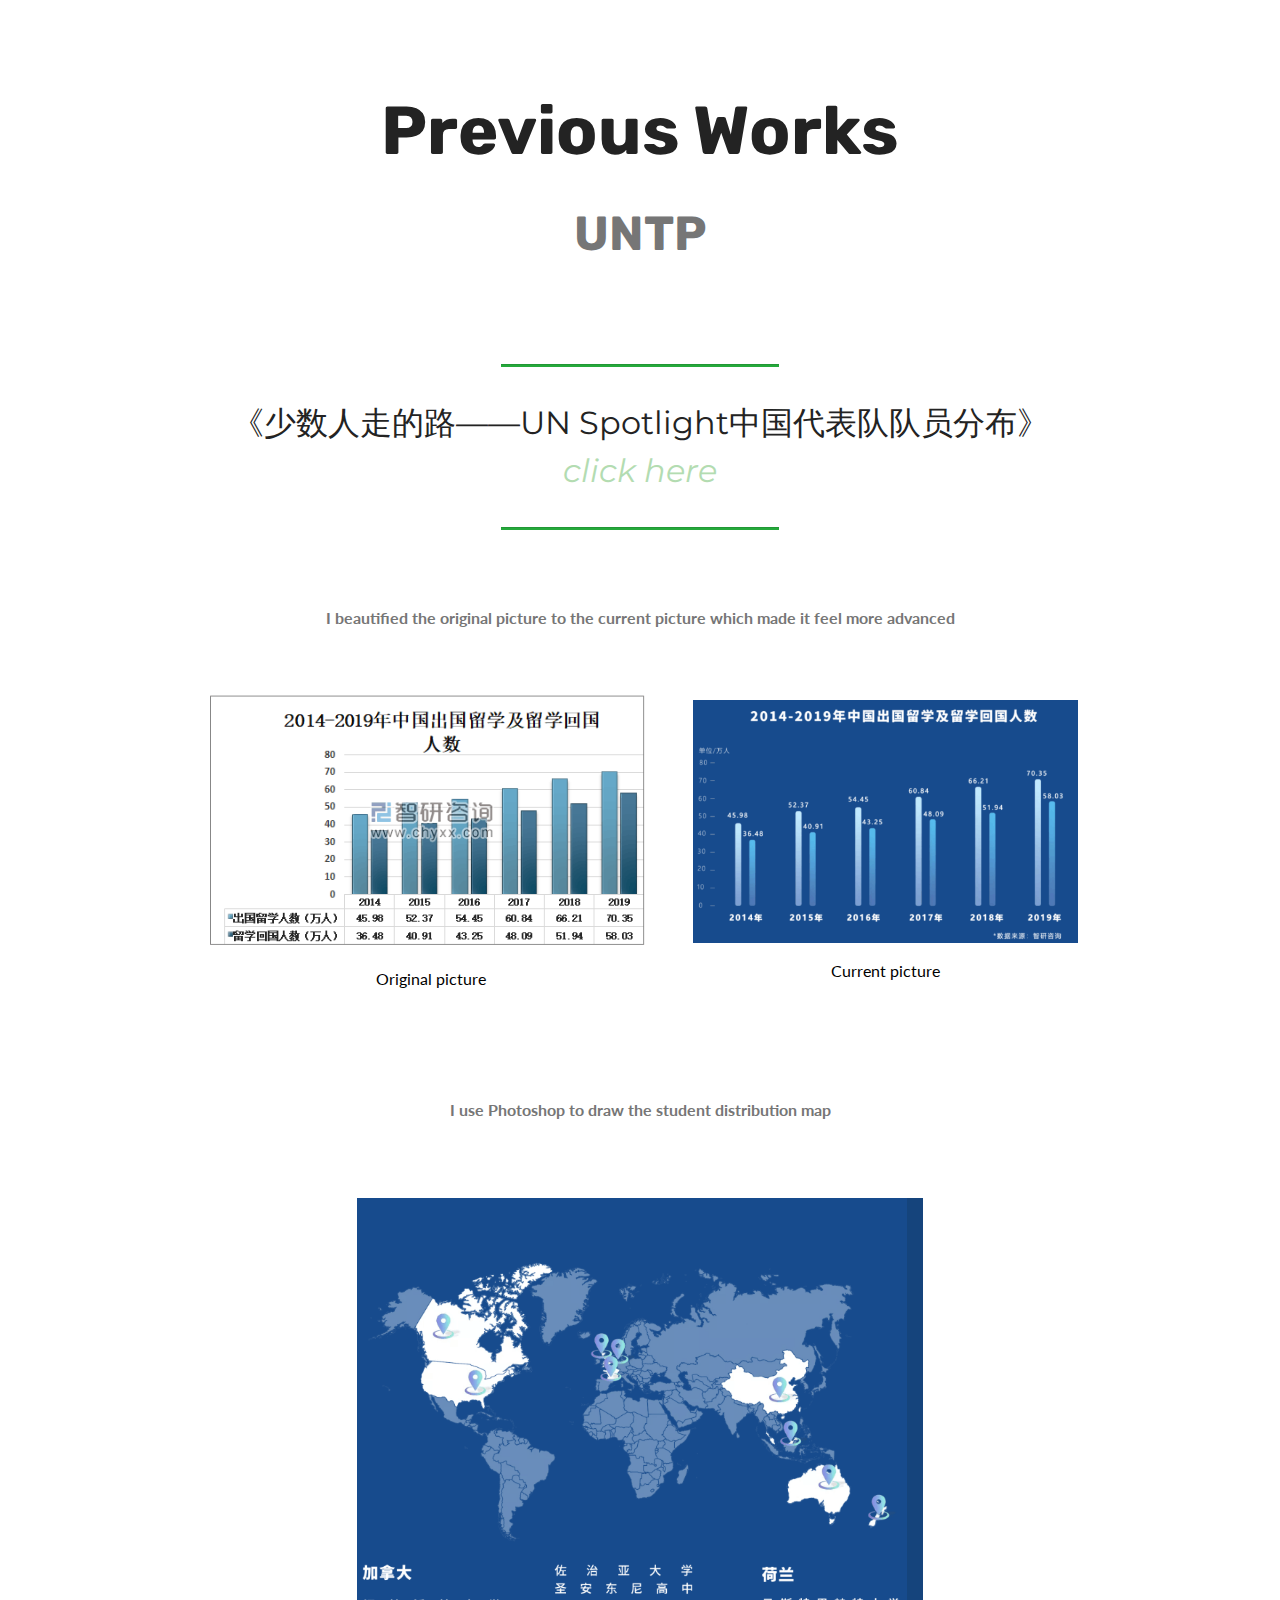
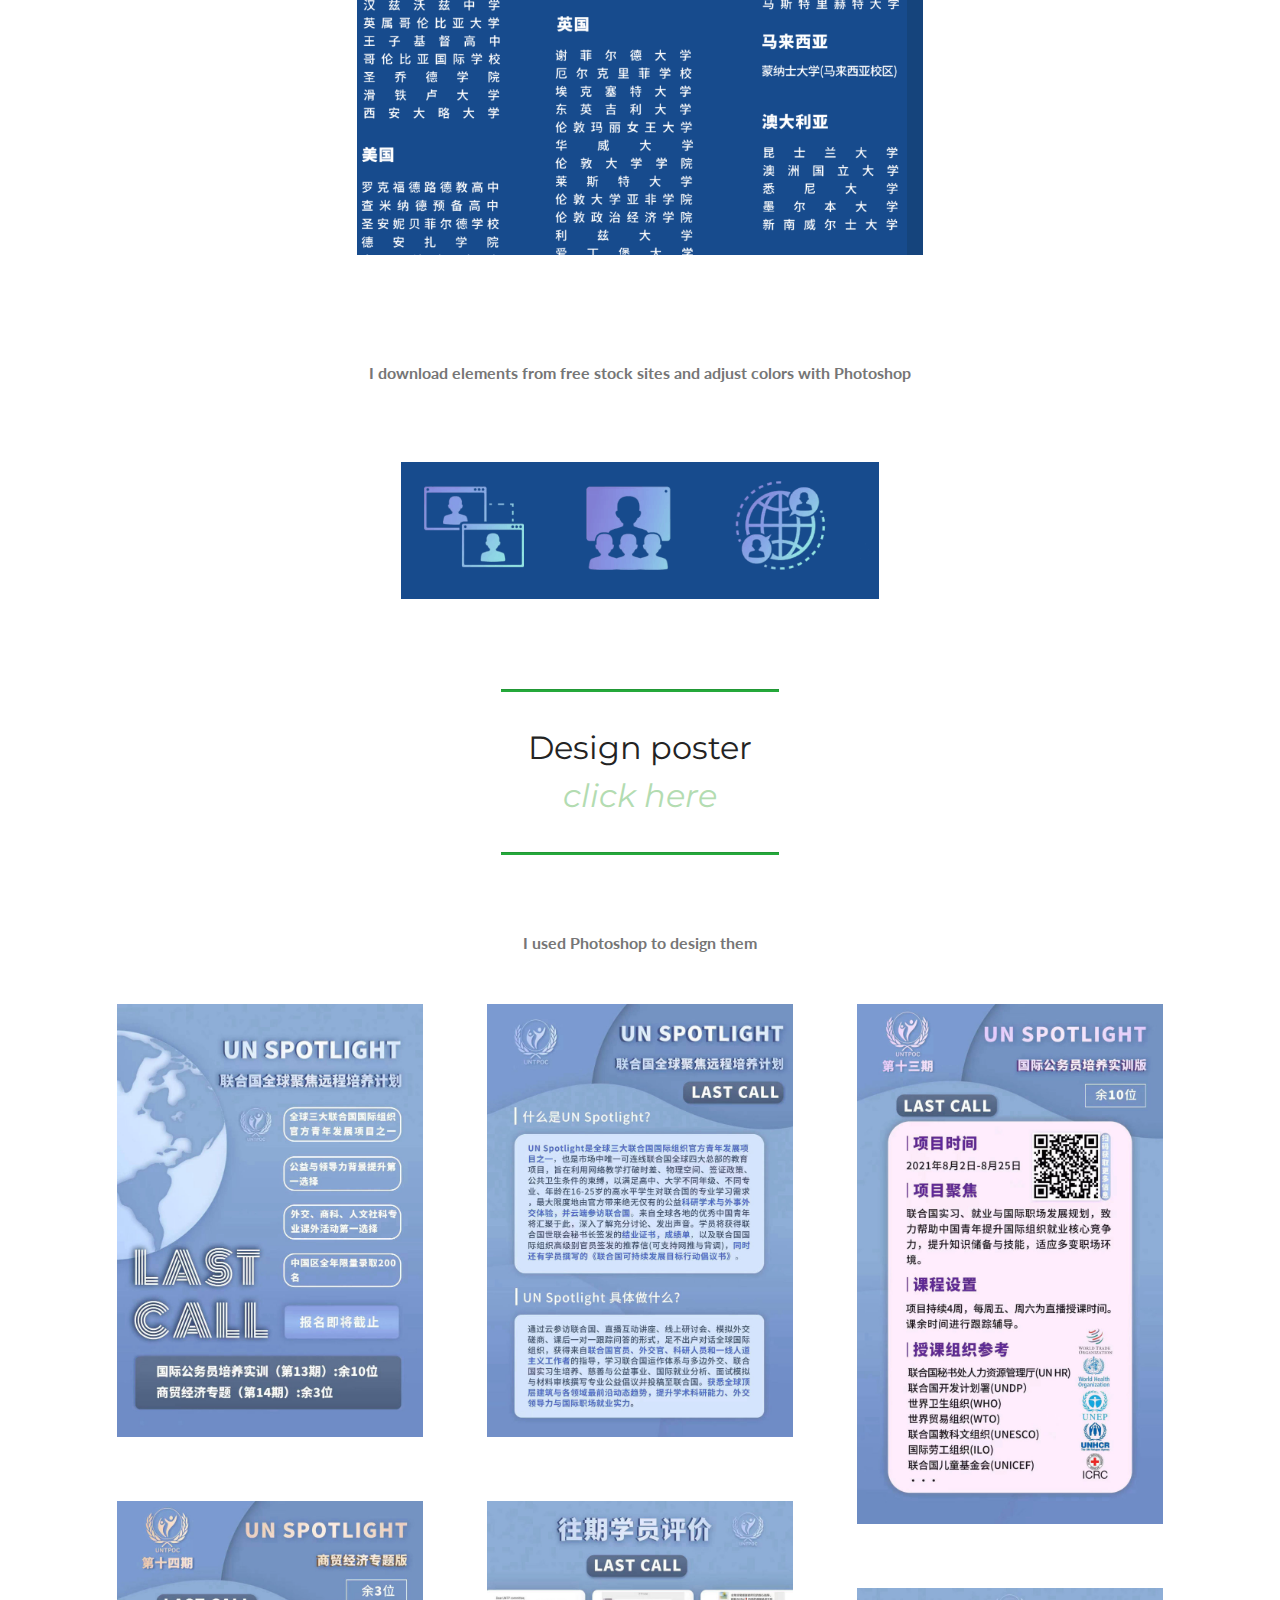
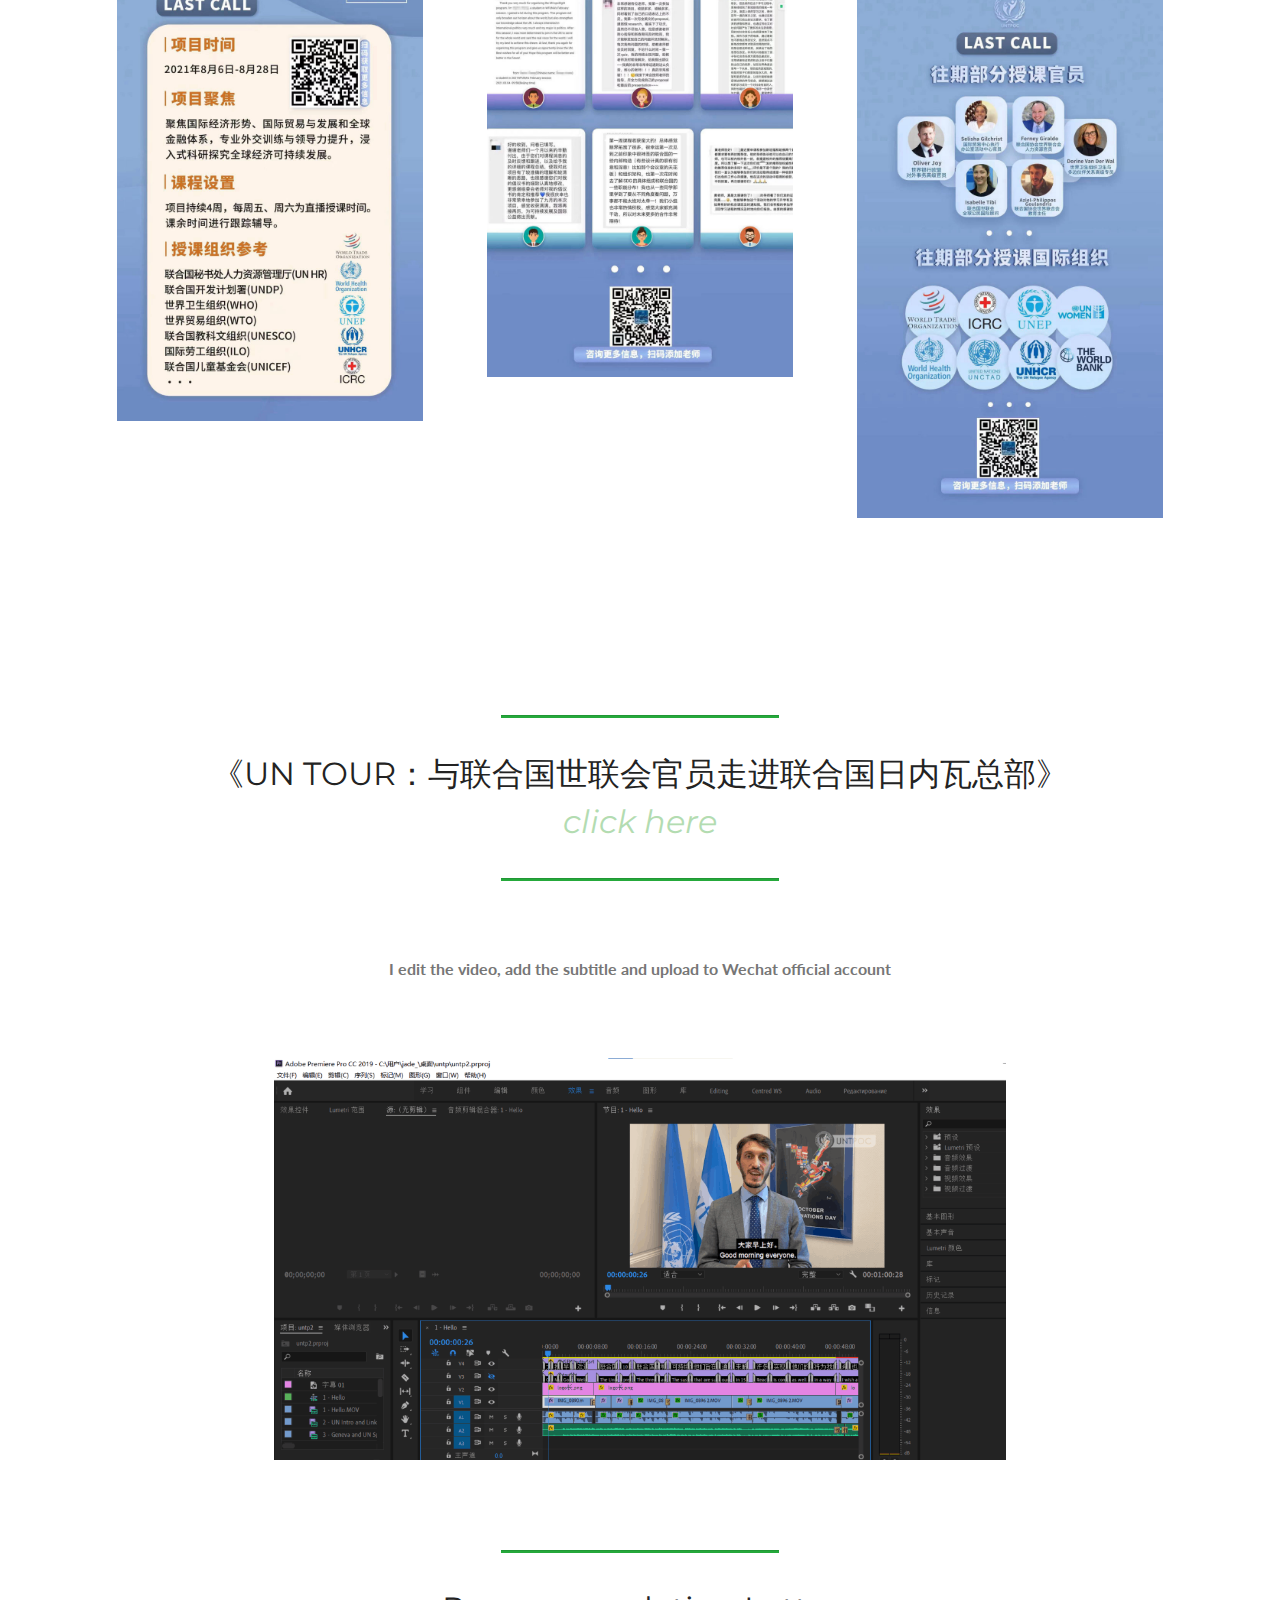
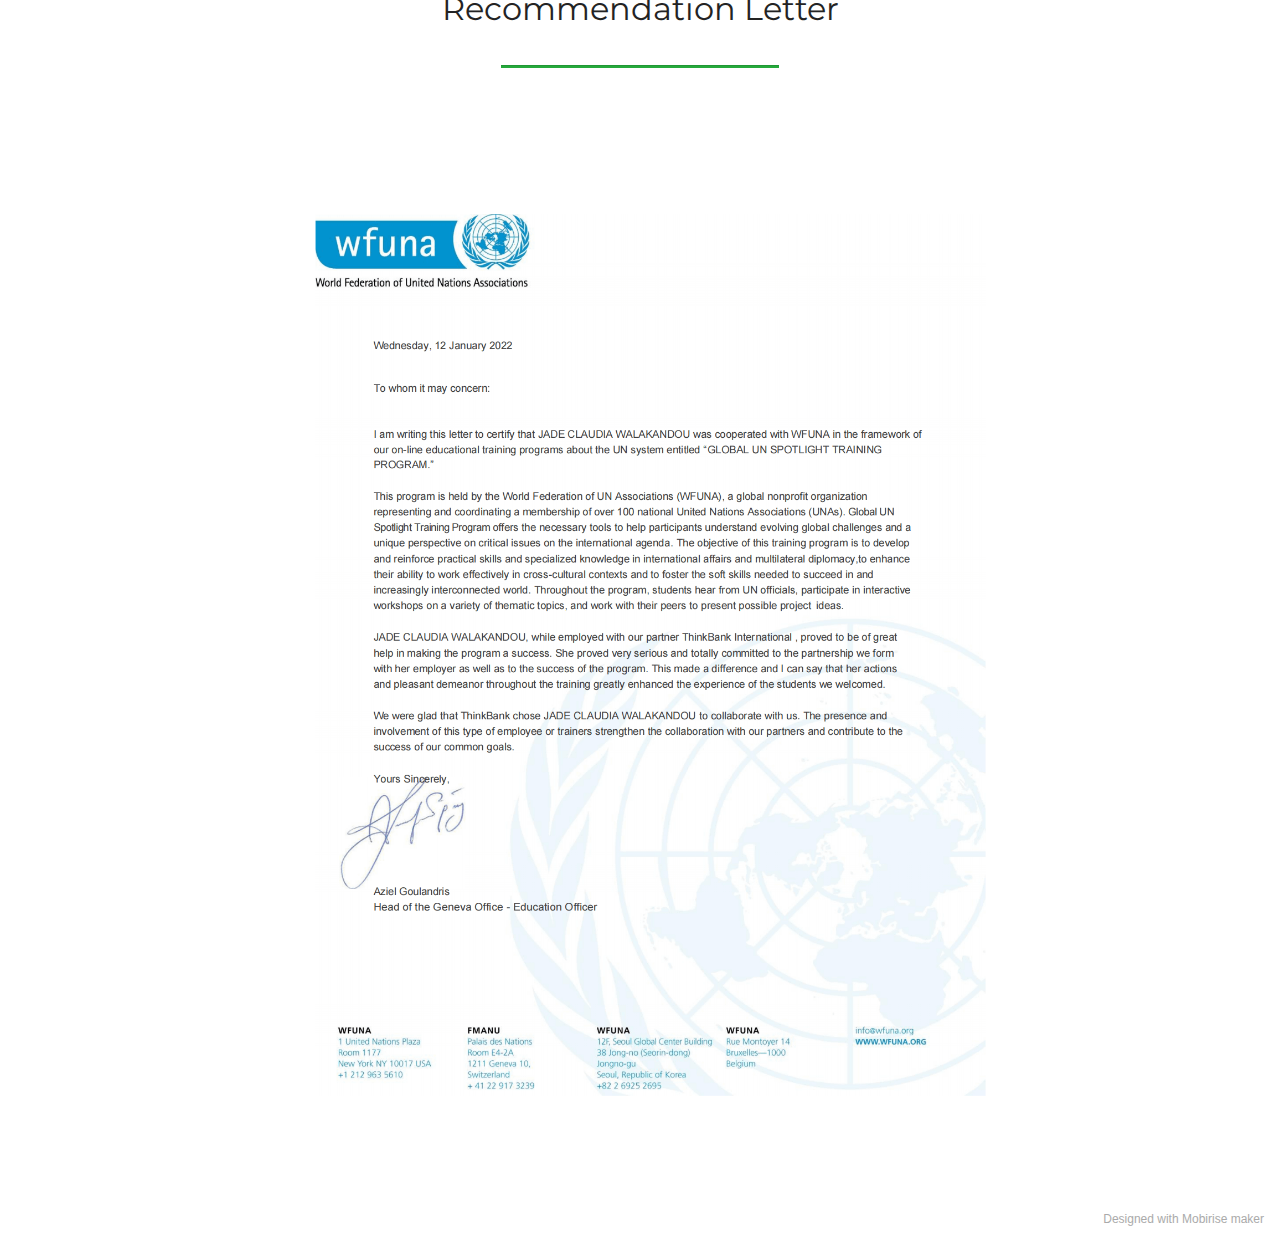
==== commit 6f724d46: "4st" ====
--- a/page1.html
+++ b/page1.html
@@ -241,7 +241,7 @@
             
         </div>
     </figure>
-</section><section style="background-color: #fff; font-family: -apple-system, BlinkMacSystemFont, 'Segoe UI', 'Roboto', 'Helvetica Neue', Arial, sans-serif; color:#aaa; font-size:12px; padding: 0; align-items: center; display: flex;"><a href="https://mobirise.site/d" style="flex: 1 1; height: 3rem; padding-left: 1rem;"></a><p style="flex: 0 0 auto; margin:0; padding-right:1rem;">Created with Mobirise - <a href="https://mobirise.site/l" style="color:#aaa;">Click now</a></p></section><script src="assets/popper/popper.min.js"></script>  <script src="assets/web/assets/jquery/jquery.min.js"></script>  <script src="assets/bootstrap/js/bootstrap.min.js"></script>  <script src="https://connect.facebook.net/en_US/sdk.js#xfbml=1&version=v2.5"></script>  <script src="https://apis.google.com/js/plusone.js"></script>  <script src="assets/facebook-plugin/facebook-script.js"></script>  <script src="assets/tether/tether.min.js"></script>  <script src="assets/smoothscroll/smooth-scroll.js"></script>  <script src="assets/masonry/masonry.pkgd.min.js"></script>  <script src="assets/imagesloaded/imagesloaded.pkgd.min.js"></script>  <script src="assets/bootstrapcarouselswipe/bootstrap-carousel-swipe.js"></script>  <script src="assets/vimeoplayer/jquery.mb.vimeo_player.js"></script>  <script src="assets/theme/js/script.js"></script>  <script src="assets/gallery/player.min.js"></script>  <script src="assets/gallery/script.js"></script>  <script src="assets/slidervideo/script.js"></script>  
+</section><section style="background-color: #fff; font-family: -apple-system, BlinkMacSystemFont, 'Segoe UI', 'Roboto', 'Helvetica Neue', Arial, sans-serif; color:#aaa; font-size:12px; padding: 0; align-items: center; display: flex;"><a href="https://mobirise.site/v" style="flex: 1 1; height: 3rem; padding-left: 1rem;"></a><p style="flex: 0 0 auto; margin:0; padding-right:1rem;"><a href="https://mobirise.site/i" style="color:#aaa;">Designed with Mobirise</a> maker</p></section><script src="assets/popper/popper.min.js"></script>  <script src="assets/web/assets/jquery/jquery.min.js"></script>  <script src="assets/bootstrap/js/bootstrap.min.js"></script>  <script src="https://connect.facebook.net/en_US/sdk.js#xfbml=1&version=v2.5"></script>  <script src="https://apis.google.com/js/plusone.js"></script>  <script src="assets/facebook-plugin/facebook-script.js"></script>  <script src="assets/tether/tether.min.js"></script>  <script src="assets/smoothscroll/smooth-scroll.js"></script>  <script src="assets/masonry/masonry.pkgd.min.js"></script>  <script src="assets/imagesloaded/imagesloaded.pkgd.min.js"></script>  <script src="assets/bootstrapcarouselswipe/bootstrap-carousel-swipe.js"></script>  <script src="assets/vimeoplayer/jquery.mb.vimeo_player.js"></script>  <script src="assets/theme/js/script.js"></script>  <script src="assets/gallery/player.min.js"></script>  <script src="assets/gallery/script.js"></script>  <script src="assets/slidervideo/script.js"></script>  
   
   
 </body>
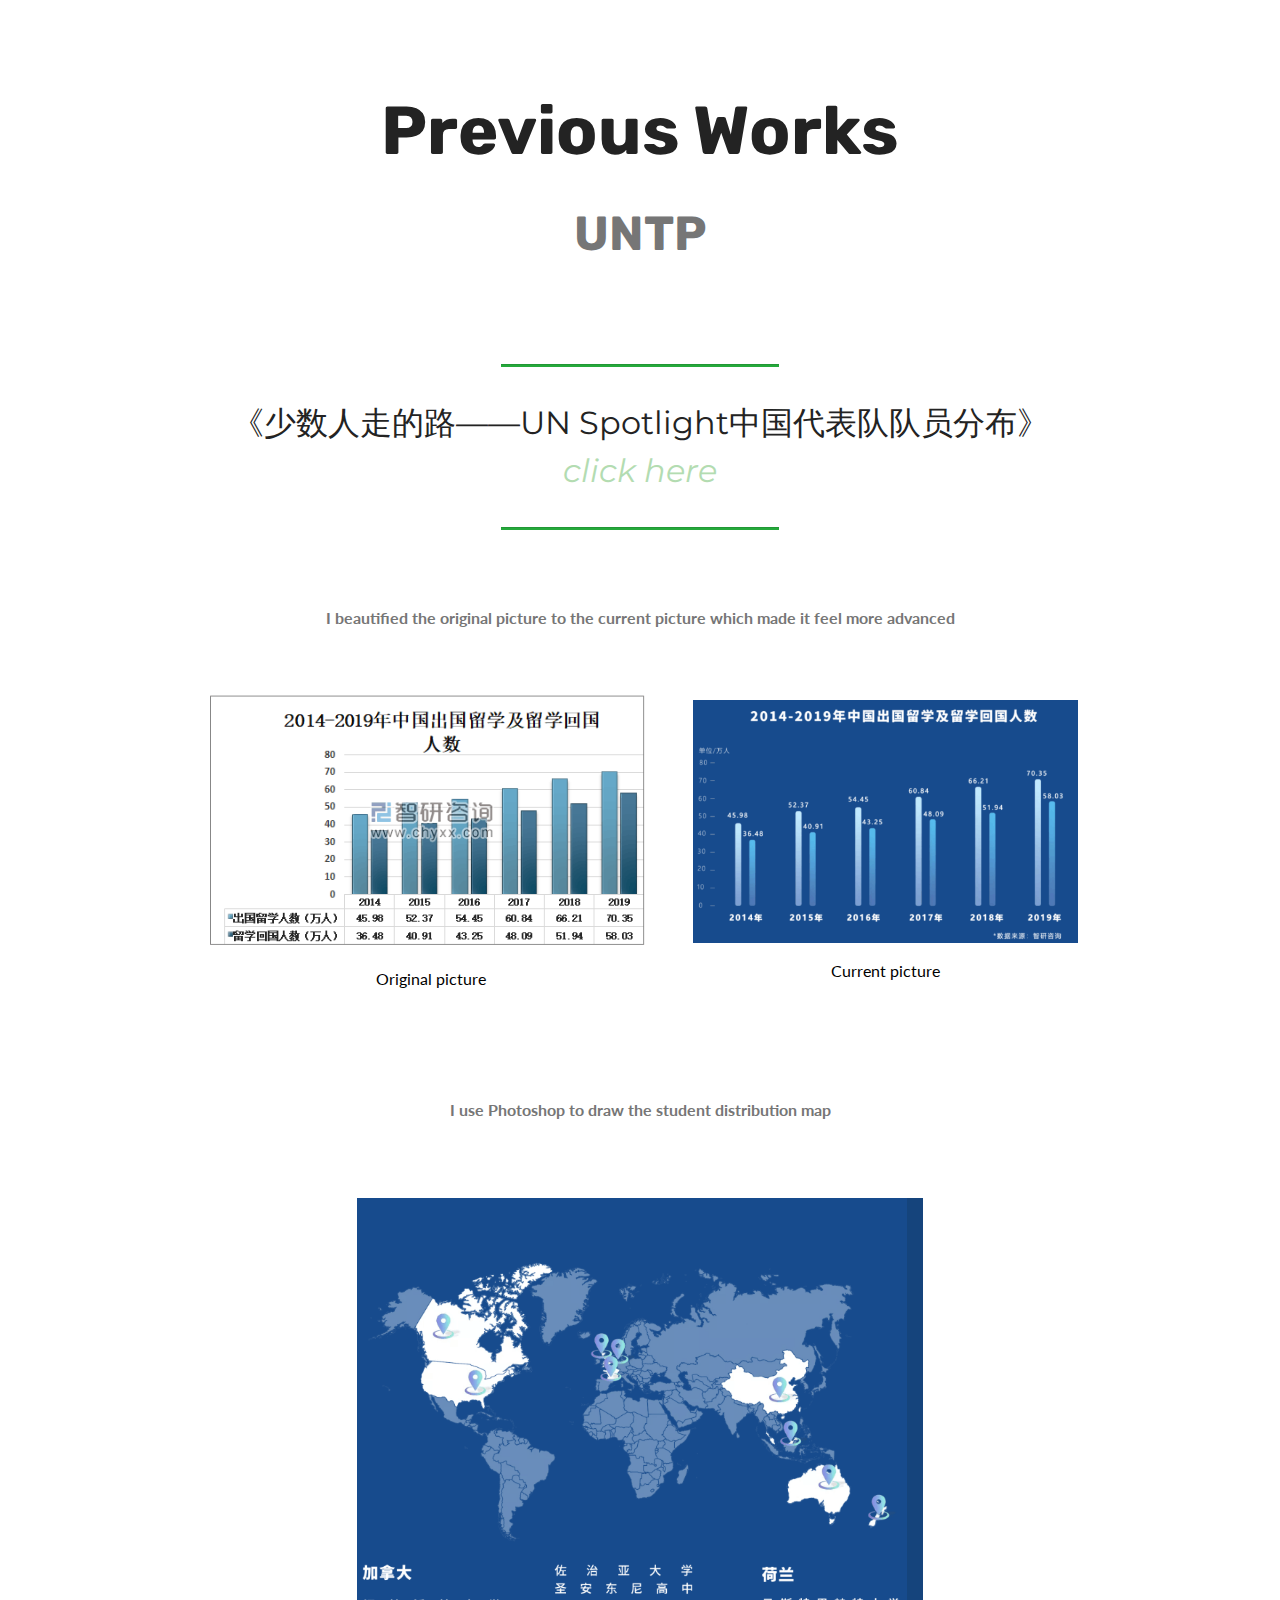
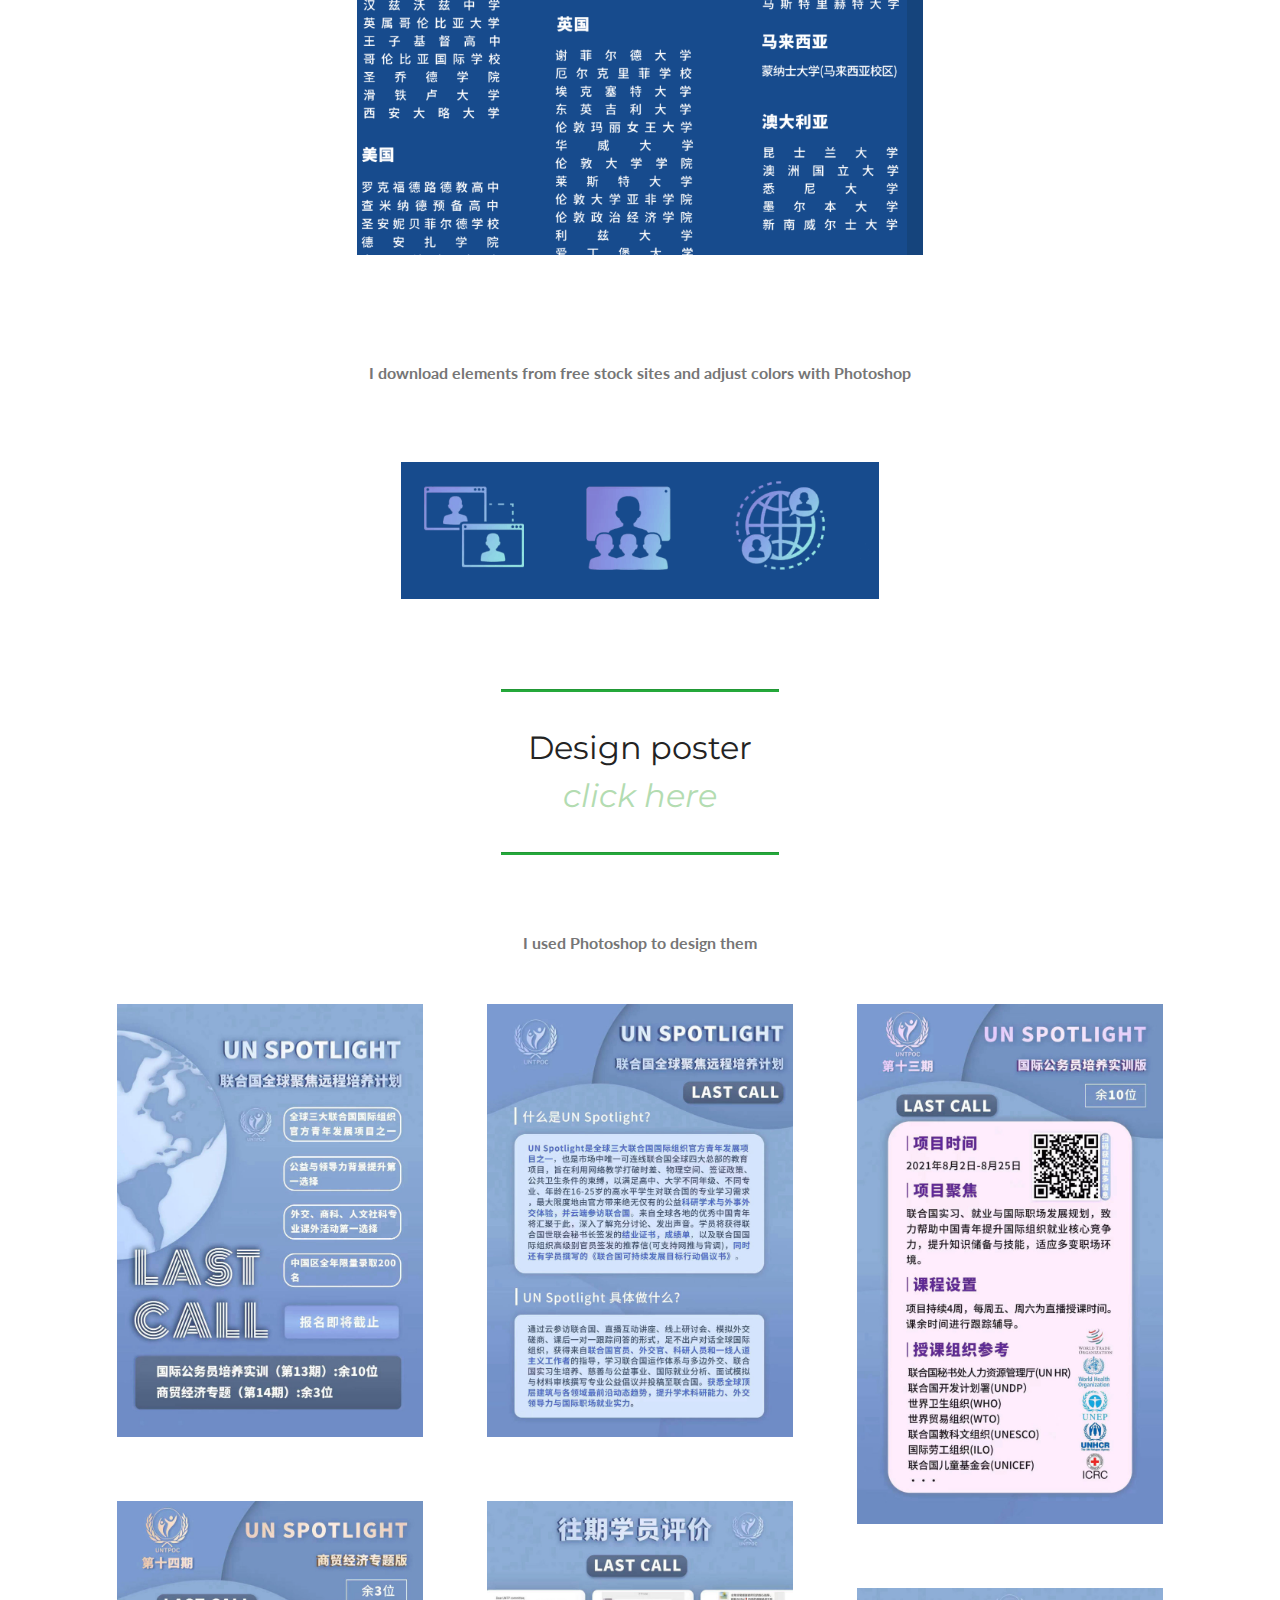
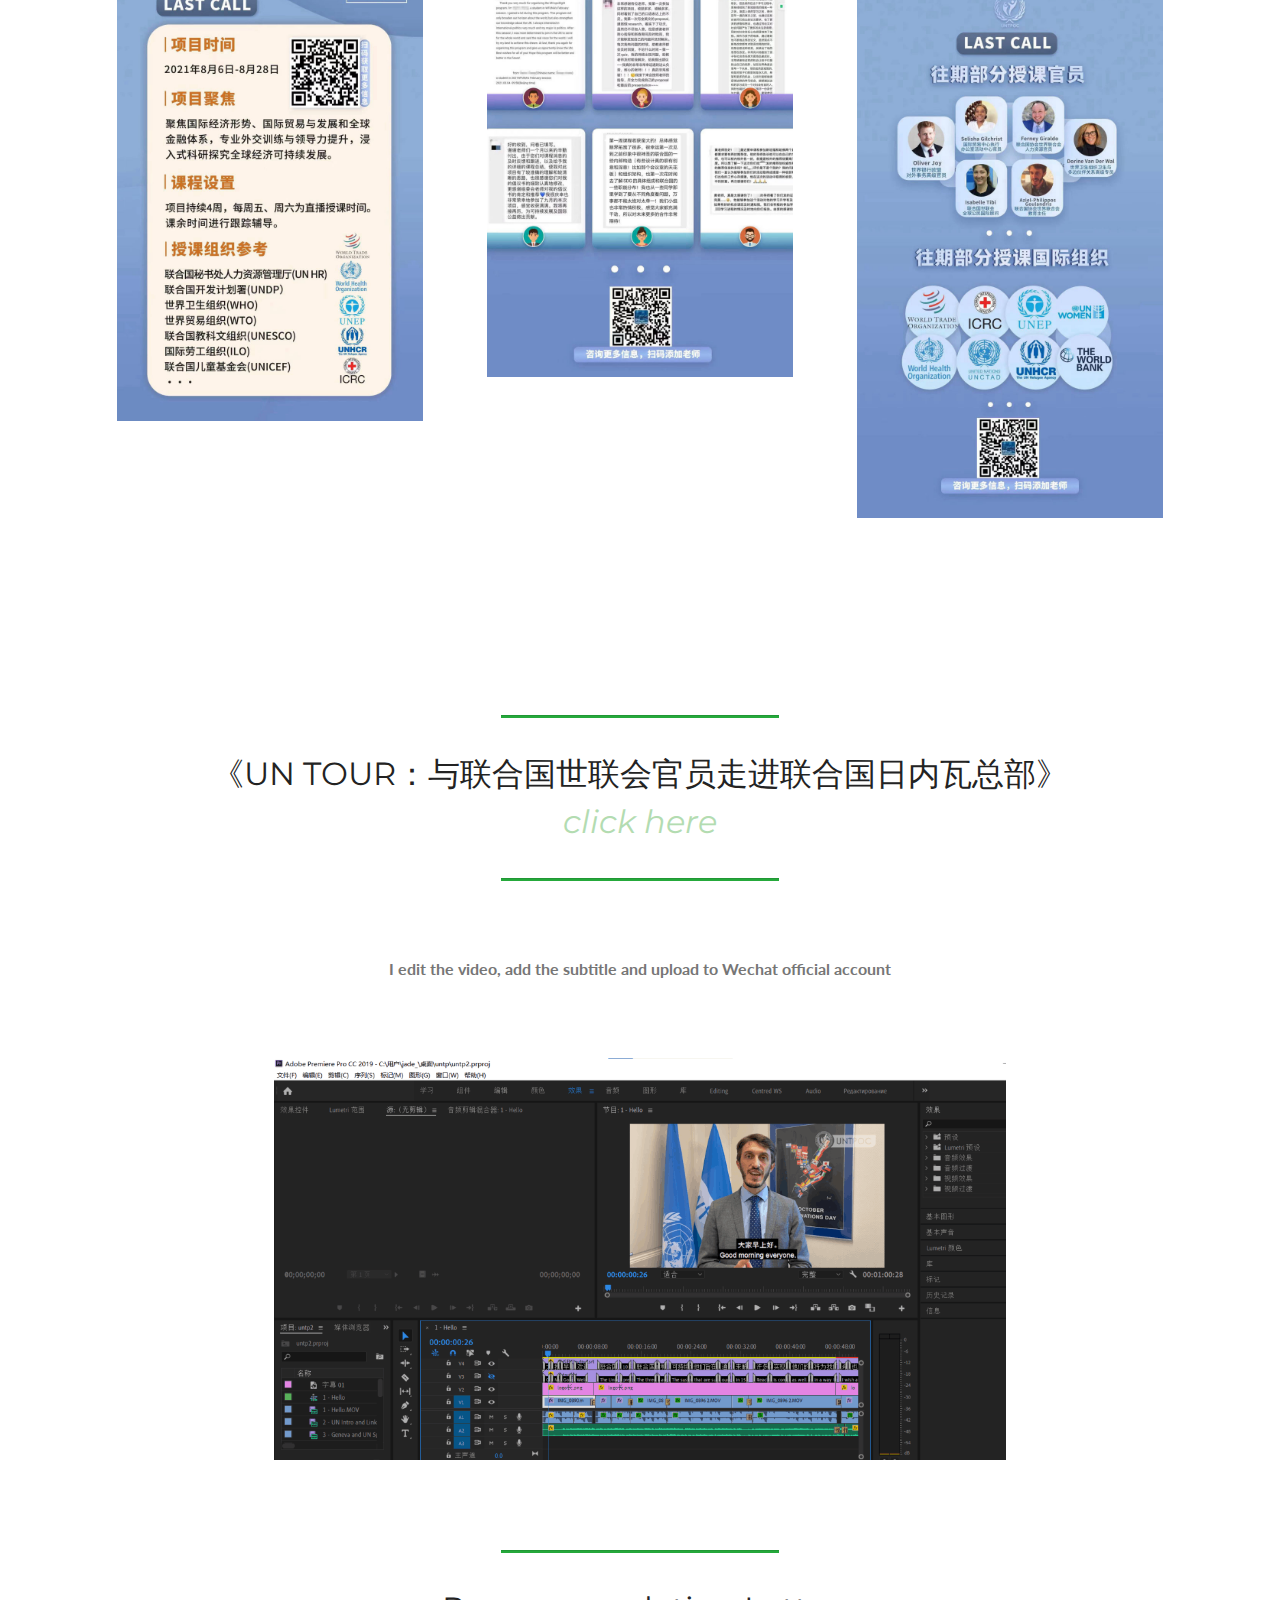
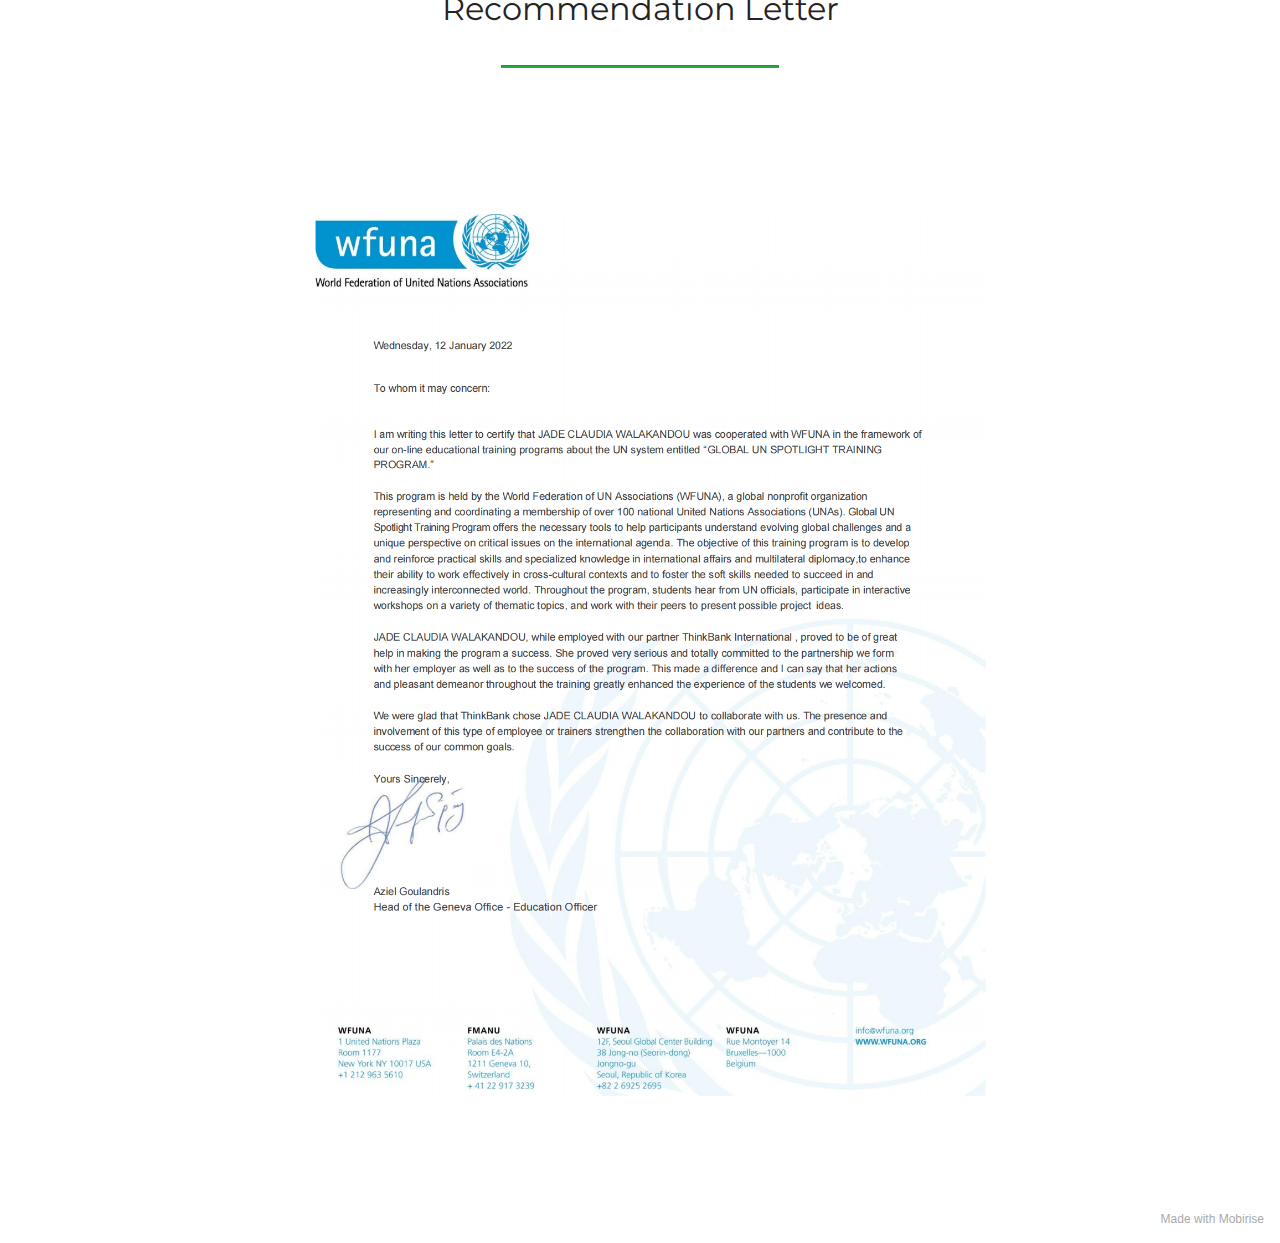
==== commit c1291a8f: "5st" ====
--- a/page1.html
+++ b/page1.html
@@ -241,7 +241,7 @@
             
         </div>
     </figure>
-</section><section style="background-color: #fff; font-family: -apple-system, BlinkMacSystemFont, 'Segoe UI', 'Roboto', 'Helvetica Neue', Arial, sans-serif; color:#aaa; font-size:12px; padding: 0; align-items: center; display: flex;"><a href="https://mobirise.site/v" style="flex: 1 1; height: 3rem; padding-left: 1rem;"></a><p style="flex: 0 0 auto; margin:0; padding-right:1rem;"><a href="https://mobirise.site/i" style="color:#aaa;">Designed with Mobirise</a> maker</p></section><script src="assets/popper/popper.min.js"></script>  <script src="assets/web/assets/jquery/jquery.min.js"></script>  <script src="assets/bootstrap/js/bootstrap.min.js"></script>  <script src="https://connect.facebook.net/en_US/sdk.js#xfbml=1&version=v2.5"></script>  <script src="https://apis.google.com/js/plusone.js"></script>  <script src="assets/facebook-plugin/facebook-script.js"></script>  <script src="assets/tether/tether.min.js"></script>  <script src="assets/smoothscroll/smooth-scroll.js"></script>  <script src="assets/masonry/masonry.pkgd.min.js"></script>  <script src="assets/imagesloaded/imagesloaded.pkgd.min.js"></script>  <script src="assets/bootstrapcarouselswipe/bootstrap-carousel-swipe.js"></script>  <script src="assets/vimeoplayer/jquery.mb.vimeo_player.js"></script>  <script src="assets/theme/js/script.js"></script>  <script src="assets/gallery/player.min.js"></script>  <script src="assets/gallery/script.js"></script>  <script src="assets/slidervideo/script.js"></script>  
+</section><section style="background-color: #fff; font-family: -apple-system, BlinkMacSystemFont, 'Segoe UI', 'Roboto', 'Helvetica Neue', Arial, sans-serif; color:#aaa; font-size:12px; padding: 0; align-items: center; display: flex;"><a href="https://mobirise.site/n" style="flex: 1 1; height: 3rem; padding-left: 1rem;"></a><p style="flex: 0 0 auto; margin:0; padding-right:1rem;">Made with <a href="https://mobirise.site/a" style="color:#aaa;">Mobirise</a></p></section><script src="assets/popper/popper.min.js"></script>  <script src="assets/web/assets/jquery/jquery.min.js"></script>  <script src="assets/bootstrap/js/bootstrap.min.js"></script>  <script src="https://connect.facebook.net/en_US/sdk.js#xfbml=1&version=v2.5"></script>  <script src="https://apis.google.com/js/plusone.js"></script>  <script src="assets/facebook-plugin/facebook-script.js"></script>  <script src="assets/tether/tether.min.js"></script>  <script src="assets/smoothscroll/smooth-scroll.js"></script>  <script src="assets/masonry/masonry.pkgd.min.js"></script>  <script src="assets/imagesloaded/imagesloaded.pkgd.min.js"></script>  <script src="assets/bootstrapcarouselswipe/bootstrap-carousel-swipe.js"></script>  <script src="assets/vimeoplayer/jquery.mb.vimeo_player.js"></script>  <script src="assets/theme/js/script.js"></script>  <script src="assets/gallery/player.min.js"></script>  <script src="assets/gallery/script.js"></script>  <script src="assets/slidervideo/script.js"></script>  
   
   
 </body>
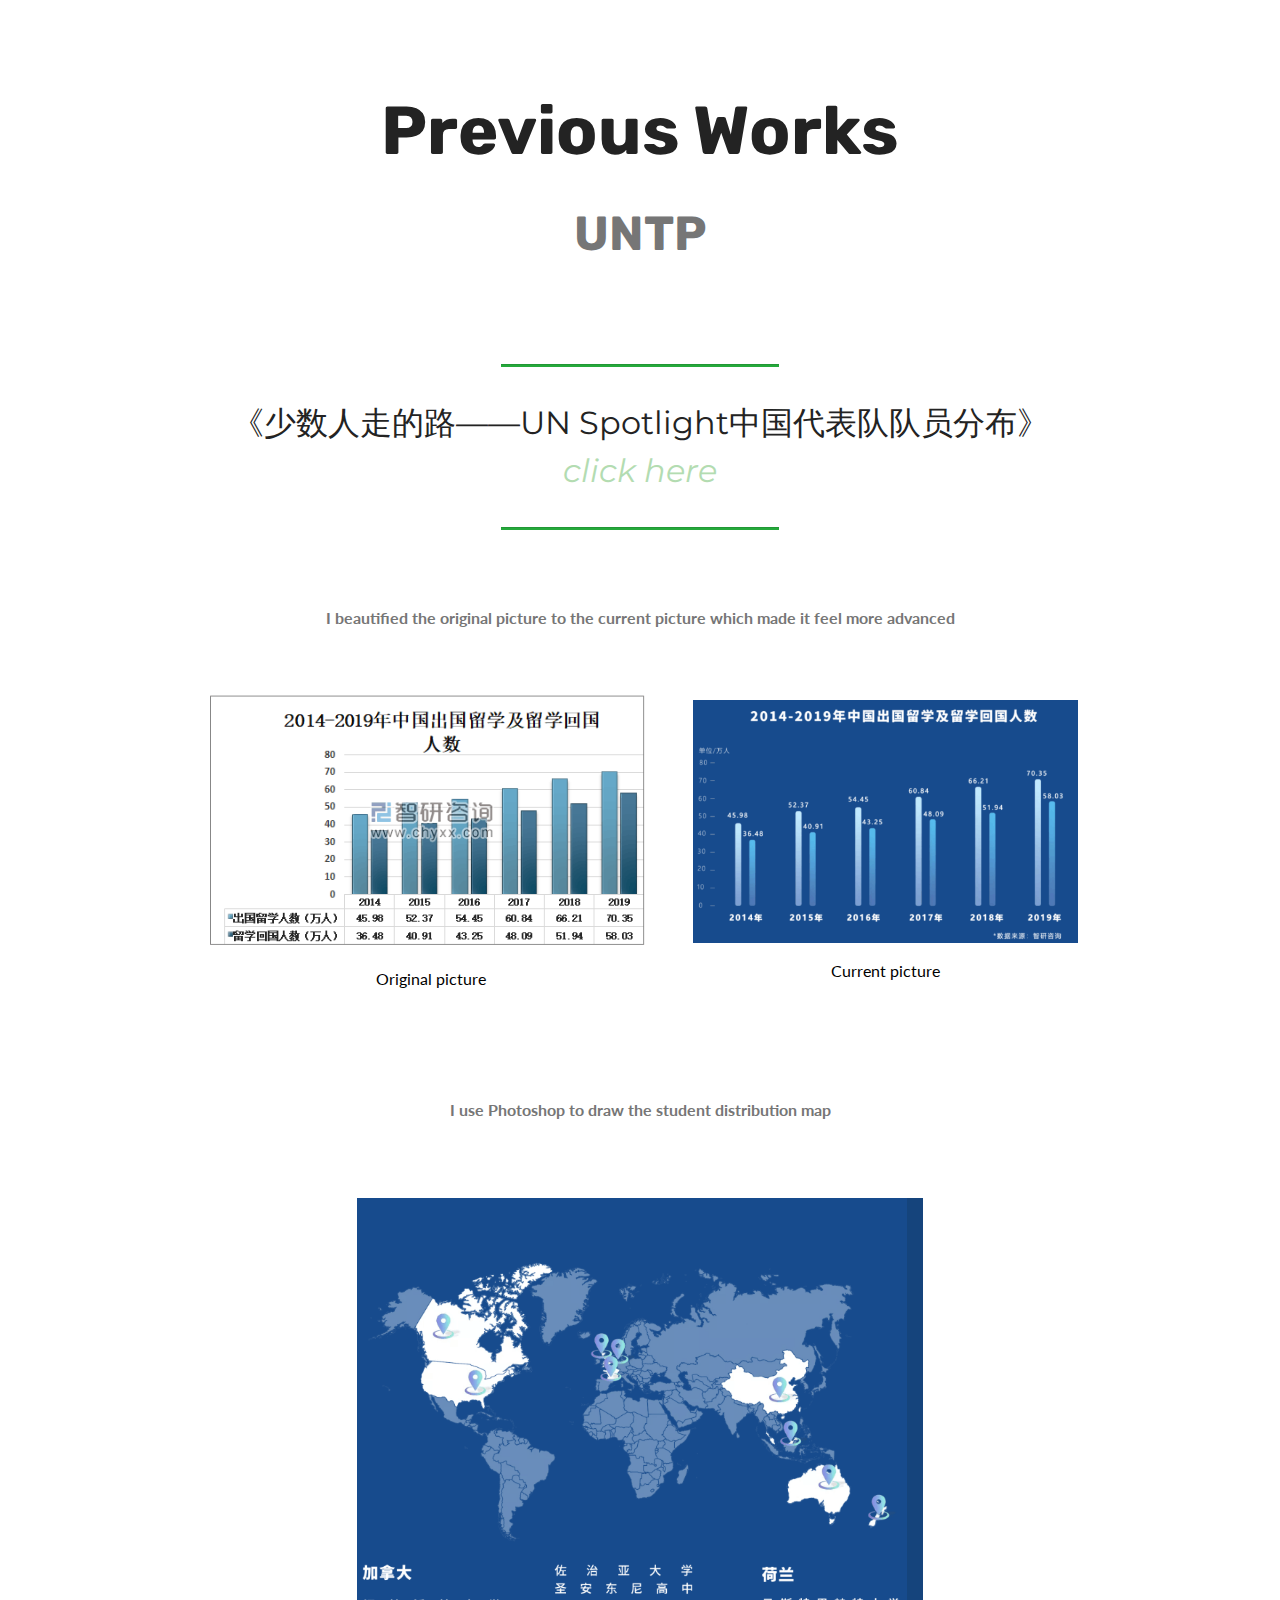
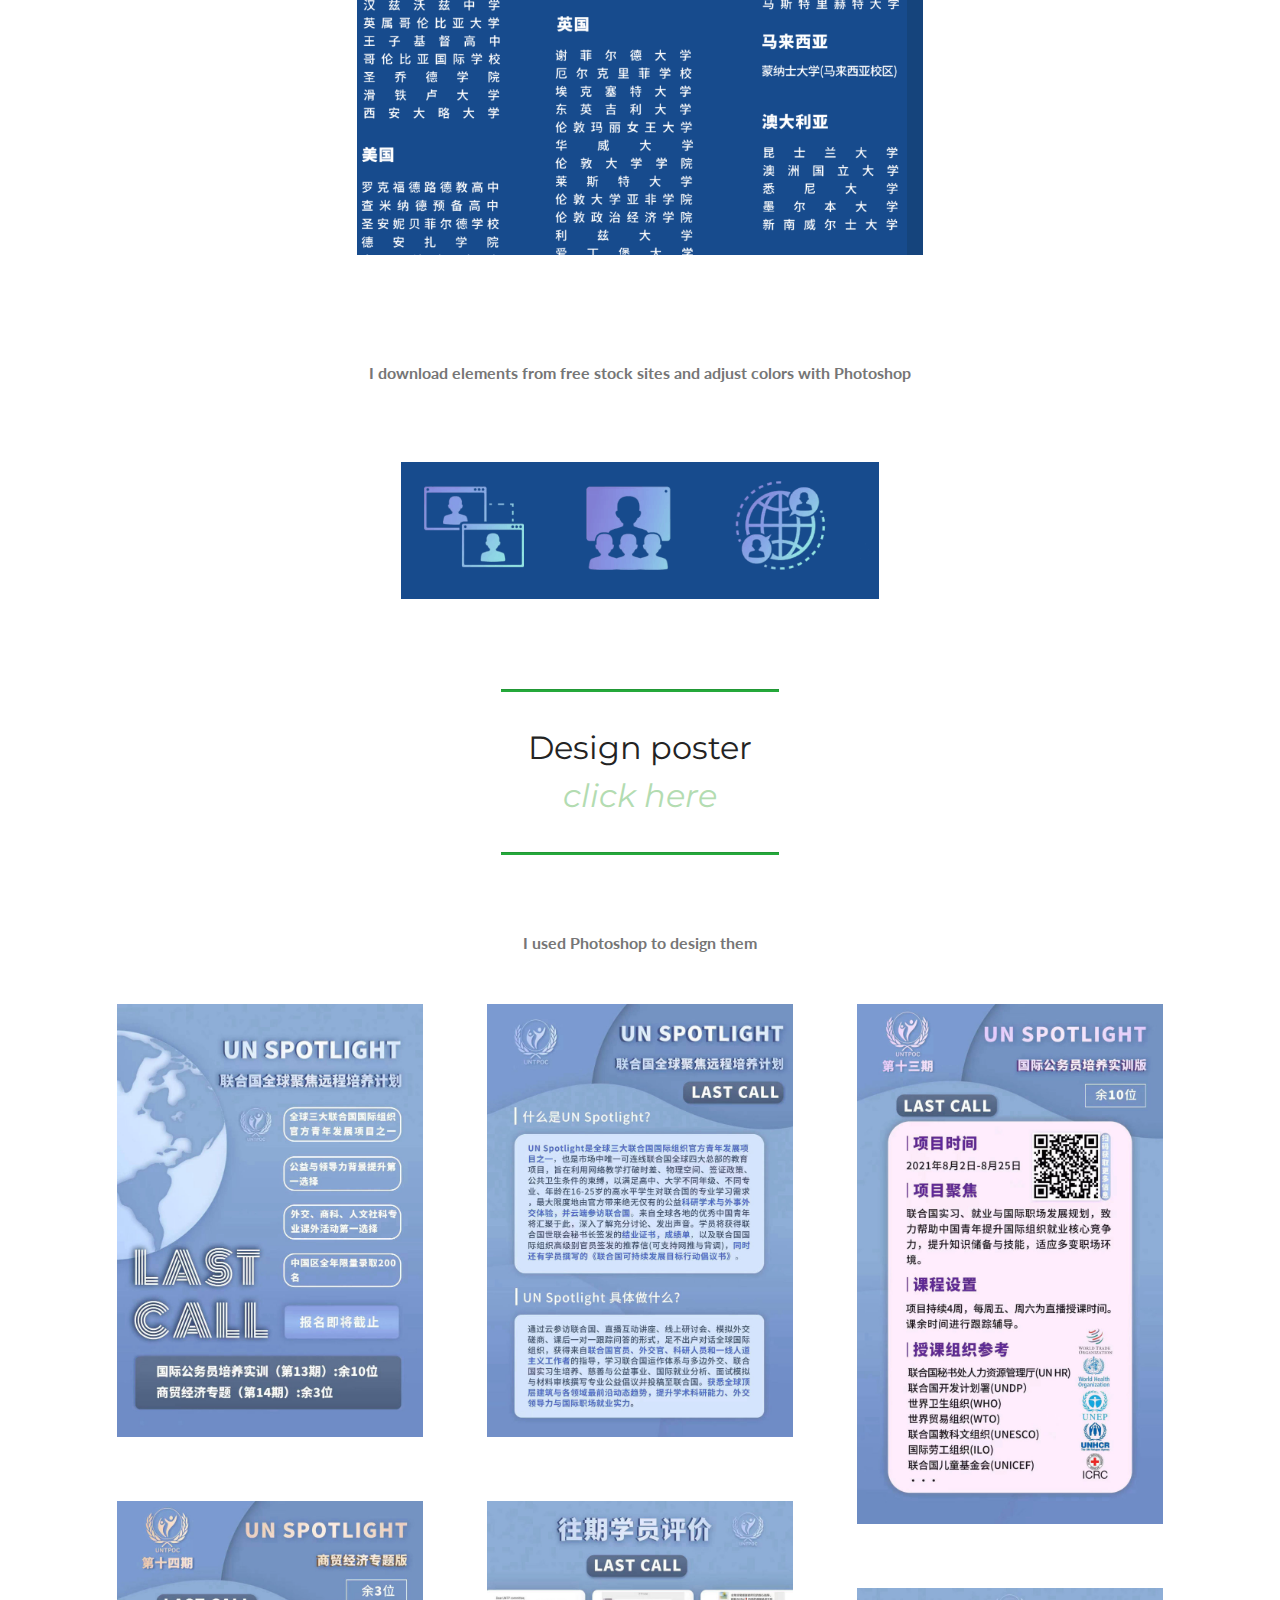
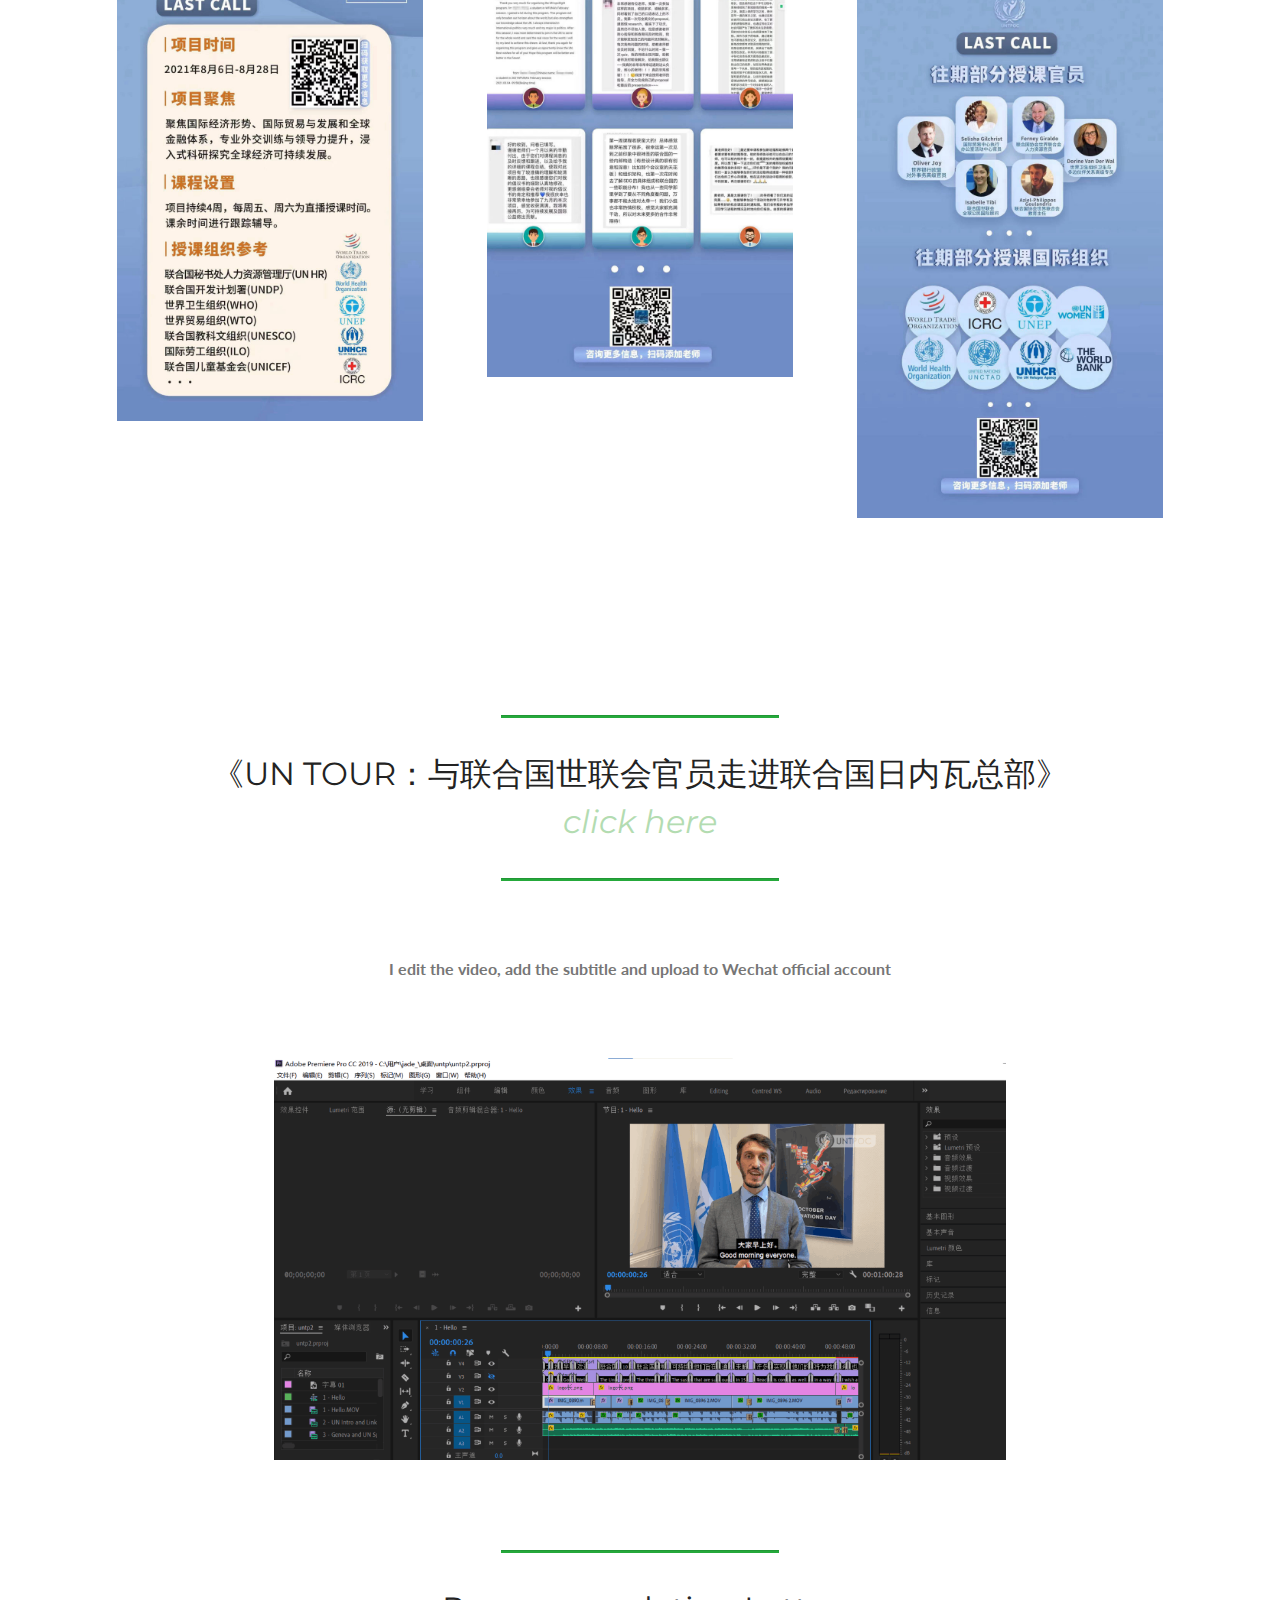
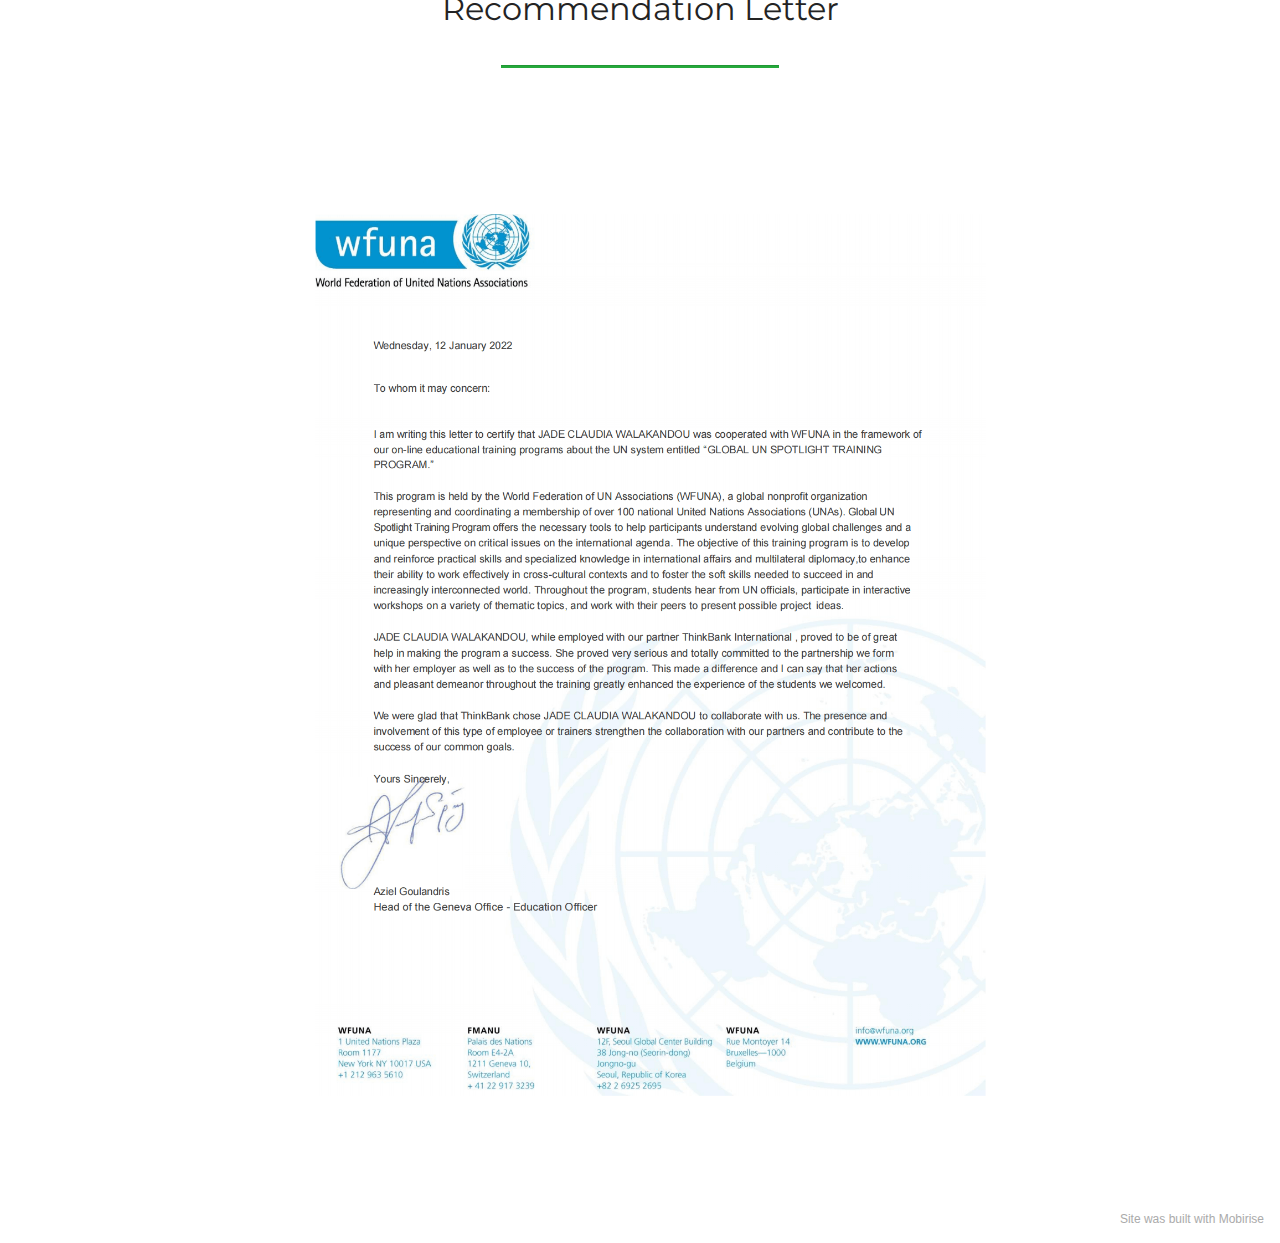
==== commit aed00c6f: "6st" ====
--- a/page1.html
+++ b/page1.html
@@ -241,7 +241,7 @@
             
         </div>
     </figure>
-</section><section style="background-color: #fff; font-family: -apple-system, BlinkMacSystemFont, 'Segoe UI', 'Roboto', 'Helvetica Neue', Arial, sans-serif; color:#aaa; font-size:12px; padding: 0; align-items: center; display: flex;"><a href="https://mobirise.site/n" style="flex: 1 1; height: 3rem; padding-left: 1rem;"></a><p style="flex: 0 0 auto; margin:0; padding-right:1rem;">Made with <a href="https://mobirise.site/a" style="color:#aaa;">Mobirise</a></p></section><script src="assets/popper/popper.min.js"></script>  <script src="assets/web/assets/jquery/jquery.min.js"></script>  <script src="assets/bootstrap/js/bootstrap.min.js"></script>  <script src="https://connect.facebook.net/en_US/sdk.js#xfbml=1&version=v2.5"></script>  <script src="https://apis.google.com/js/plusone.js"></script>  <script src="assets/facebook-plugin/facebook-script.js"></script>  <script src="assets/tether/tether.min.js"></script>  <script src="assets/smoothscroll/smooth-scroll.js"></script>  <script src="assets/masonry/masonry.pkgd.min.js"></script>  <script src="assets/imagesloaded/imagesloaded.pkgd.min.js"></script>  <script src="assets/bootstrapcarouselswipe/bootstrap-carousel-swipe.js"></script>  <script src="assets/vimeoplayer/jquery.mb.vimeo_player.js"></script>  <script src="assets/theme/js/script.js"></script>  <script src="assets/gallery/player.min.js"></script>  <script src="assets/gallery/script.js"></script>  <script src="assets/slidervideo/script.js"></script>  
+</section><section style="background-color: #fff; font-family: -apple-system, BlinkMacSystemFont, 'Segoe UI', 'Roboto', 'Helvetica Neue', Arial, sans-serif; color:#aaa; font-size:12px; padding: 0; align-items: center; display: flex;"><a href="https://mobirise.site/y" style="flex: 1 1; height: 3rem; padding-left: 1rem;"></a><p style="flex: 0 0 auto; margin:0; padding-right:1rem;">Site <a href="https://mobirise.site/f" style="color:#aaa;">was built</a> with Mobirise</p></section><script src="assets/popper/popper.min.js"></script>  <script src="assets/web/assets/jquery/jquery.min.js"></script>  <script src="assets/bootstrap/js/bootstrap.min.js"></script>  <script src="https://connect.facebook.net/en_US/sdk.js#xfbml=1&version=v2.5"></script>  <script src="https://apis.google.com/js/plusone.js"></script>  <script src="assets/facebook-plugin/facebook-script.js"></script>  <script src="assets/tether/tether.min.js"></script>  <script src="assets/smoothscroll/smooth-scroll.js"></script>  <script src="assets/masonry/masonry.pkgd.min.js"></script>  <script src="assets/imagesloaded/imagesloaded.pkgd.min.js"></script>  <script src="assets/bootstrapcarouselswipe/bootstrap-carousel-swipe.js"></script>  <script src="assets/vimeoplayer/jquery.mb.vimeo_player.js"></script>  <script src="assets/theme/js/script.js"></script>  <script src="assets/gallery/player.min.js"></script>  <script src="assets/gallery/script.js"></script>  <script src="assets/slidervideo/script.js"></script>  
   
   
 </body>
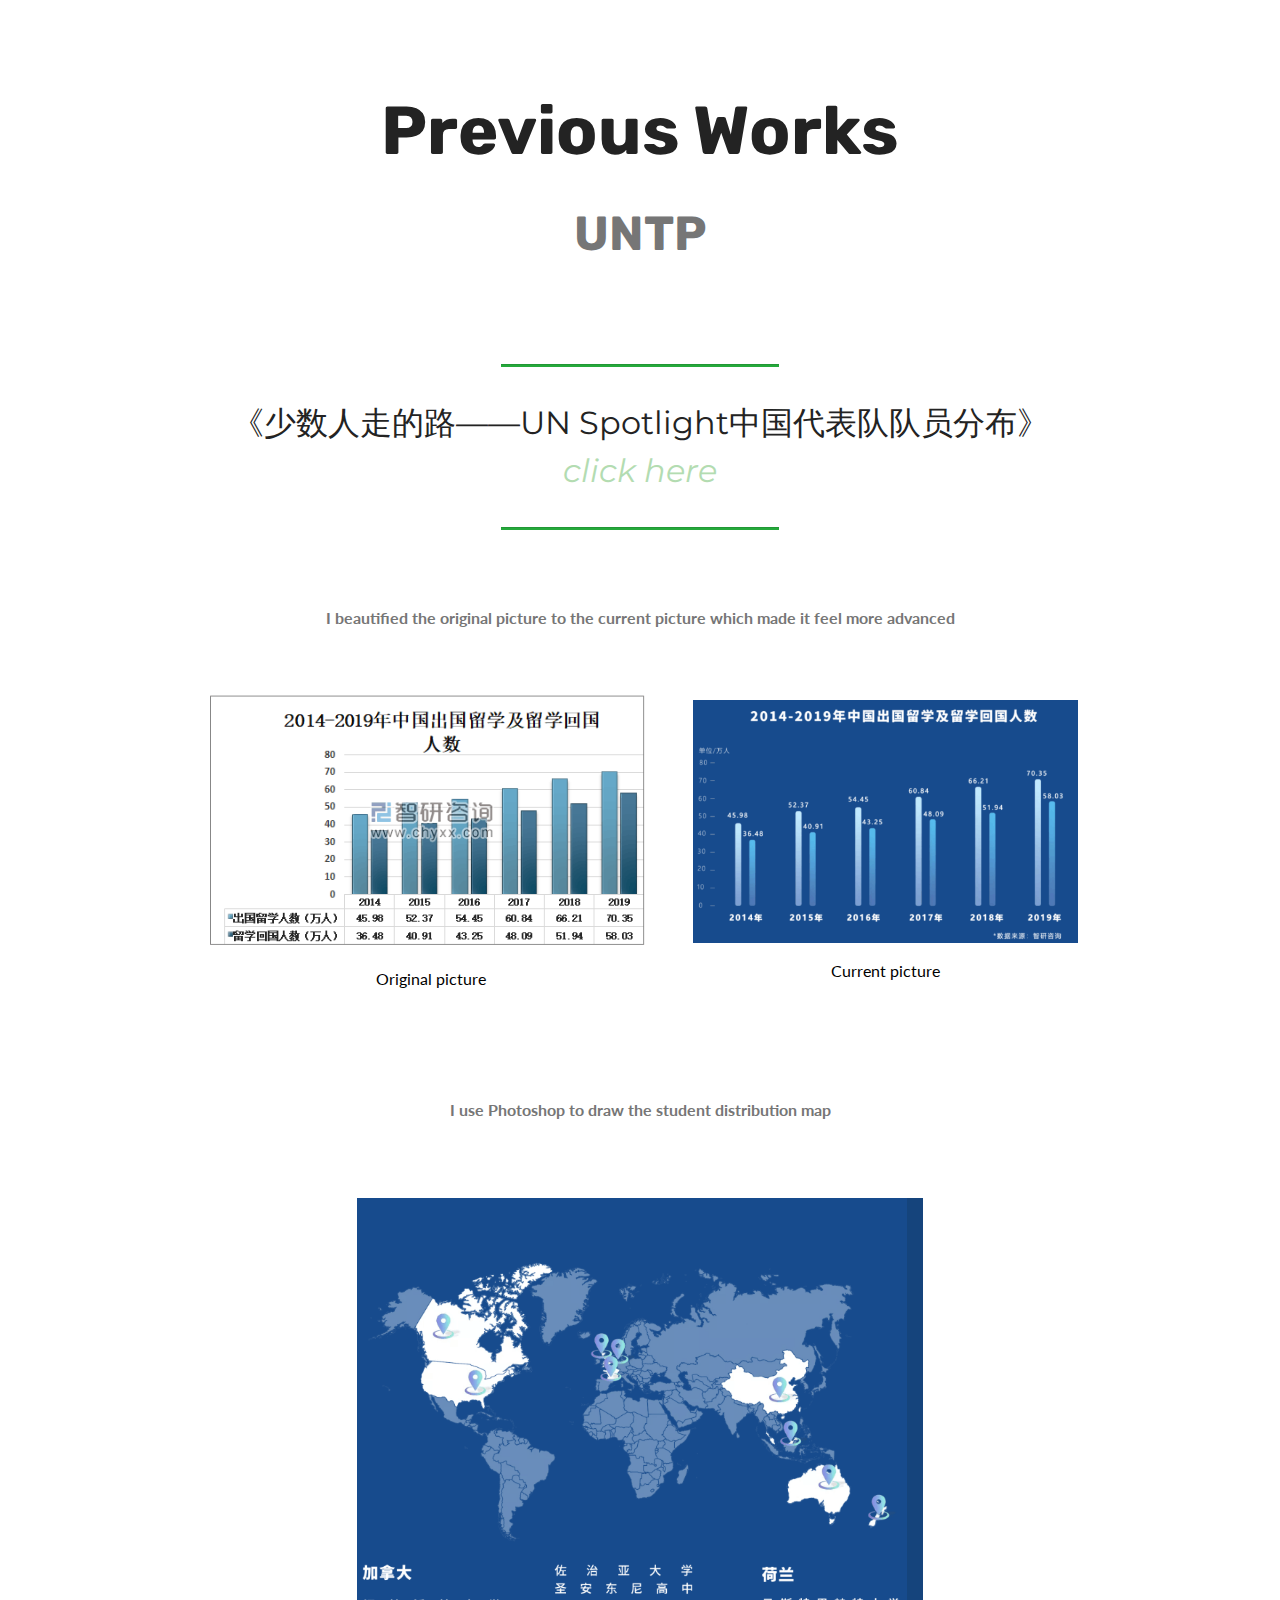
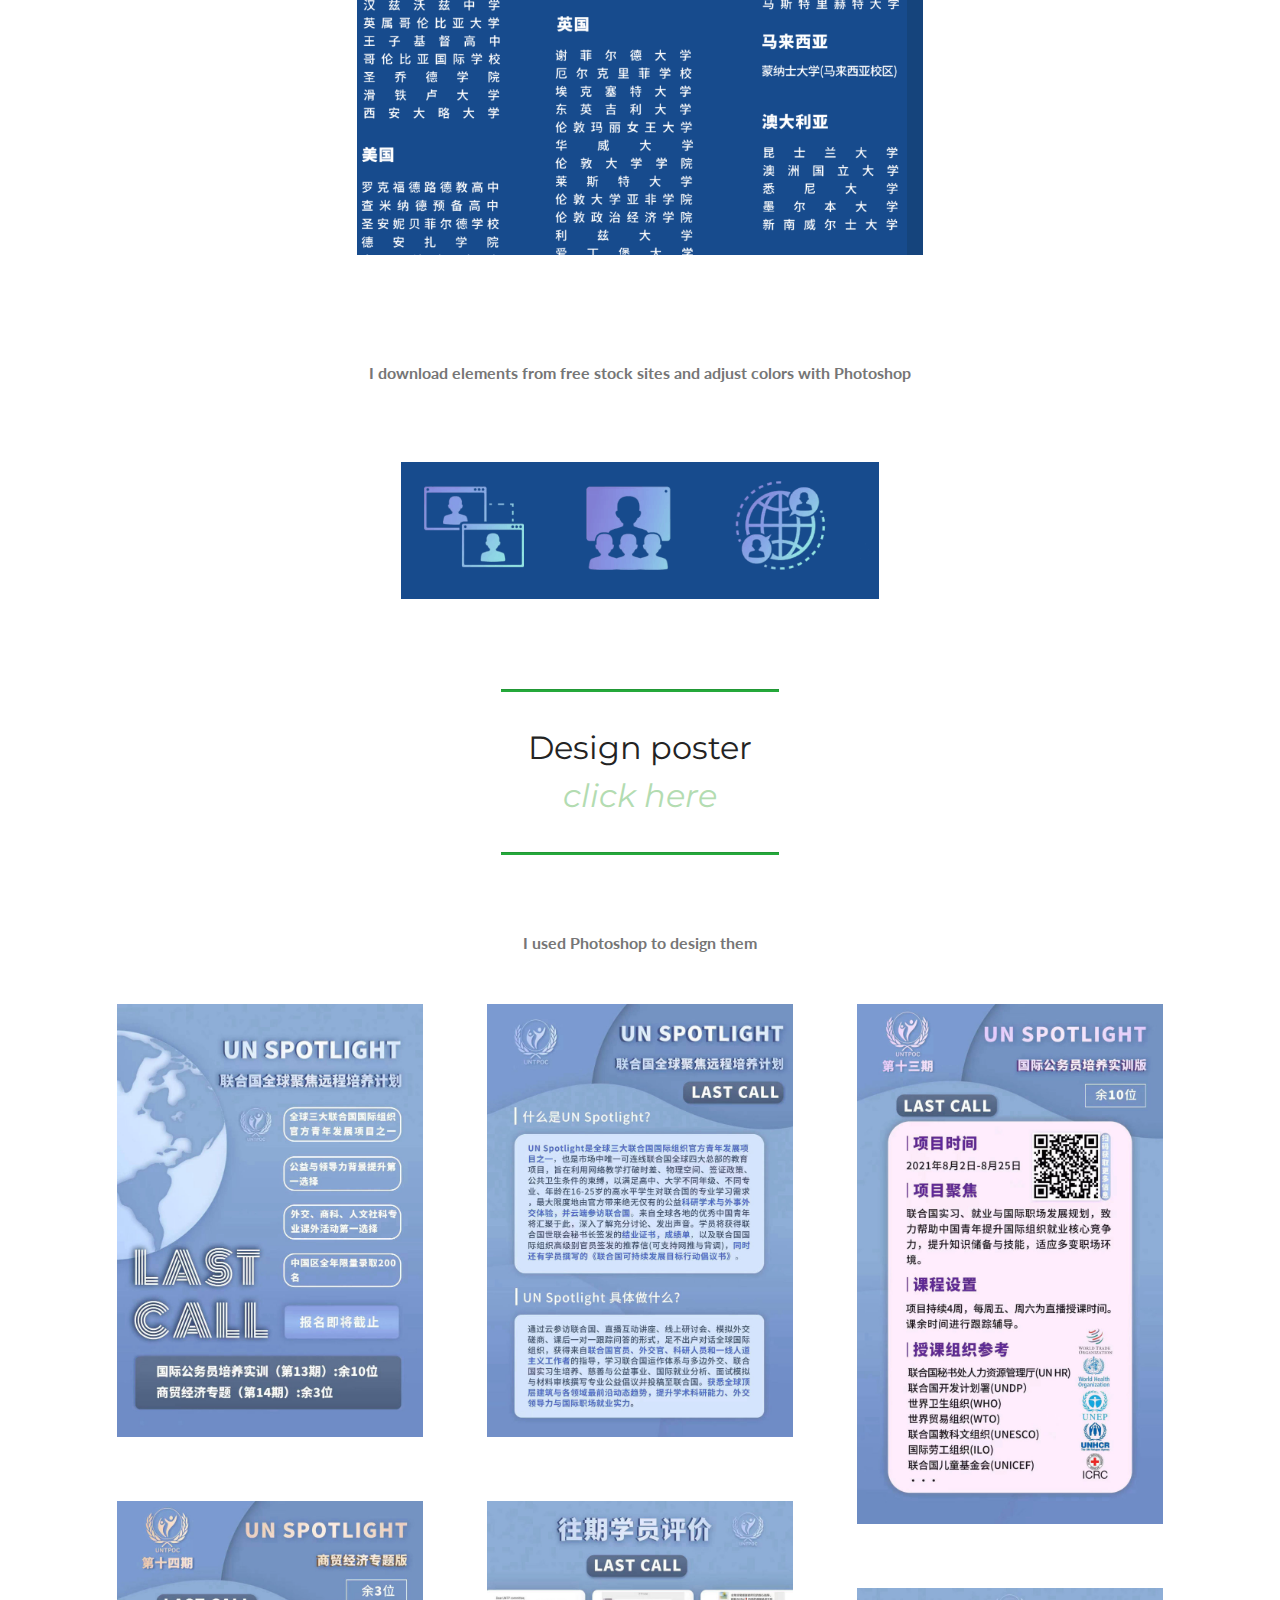
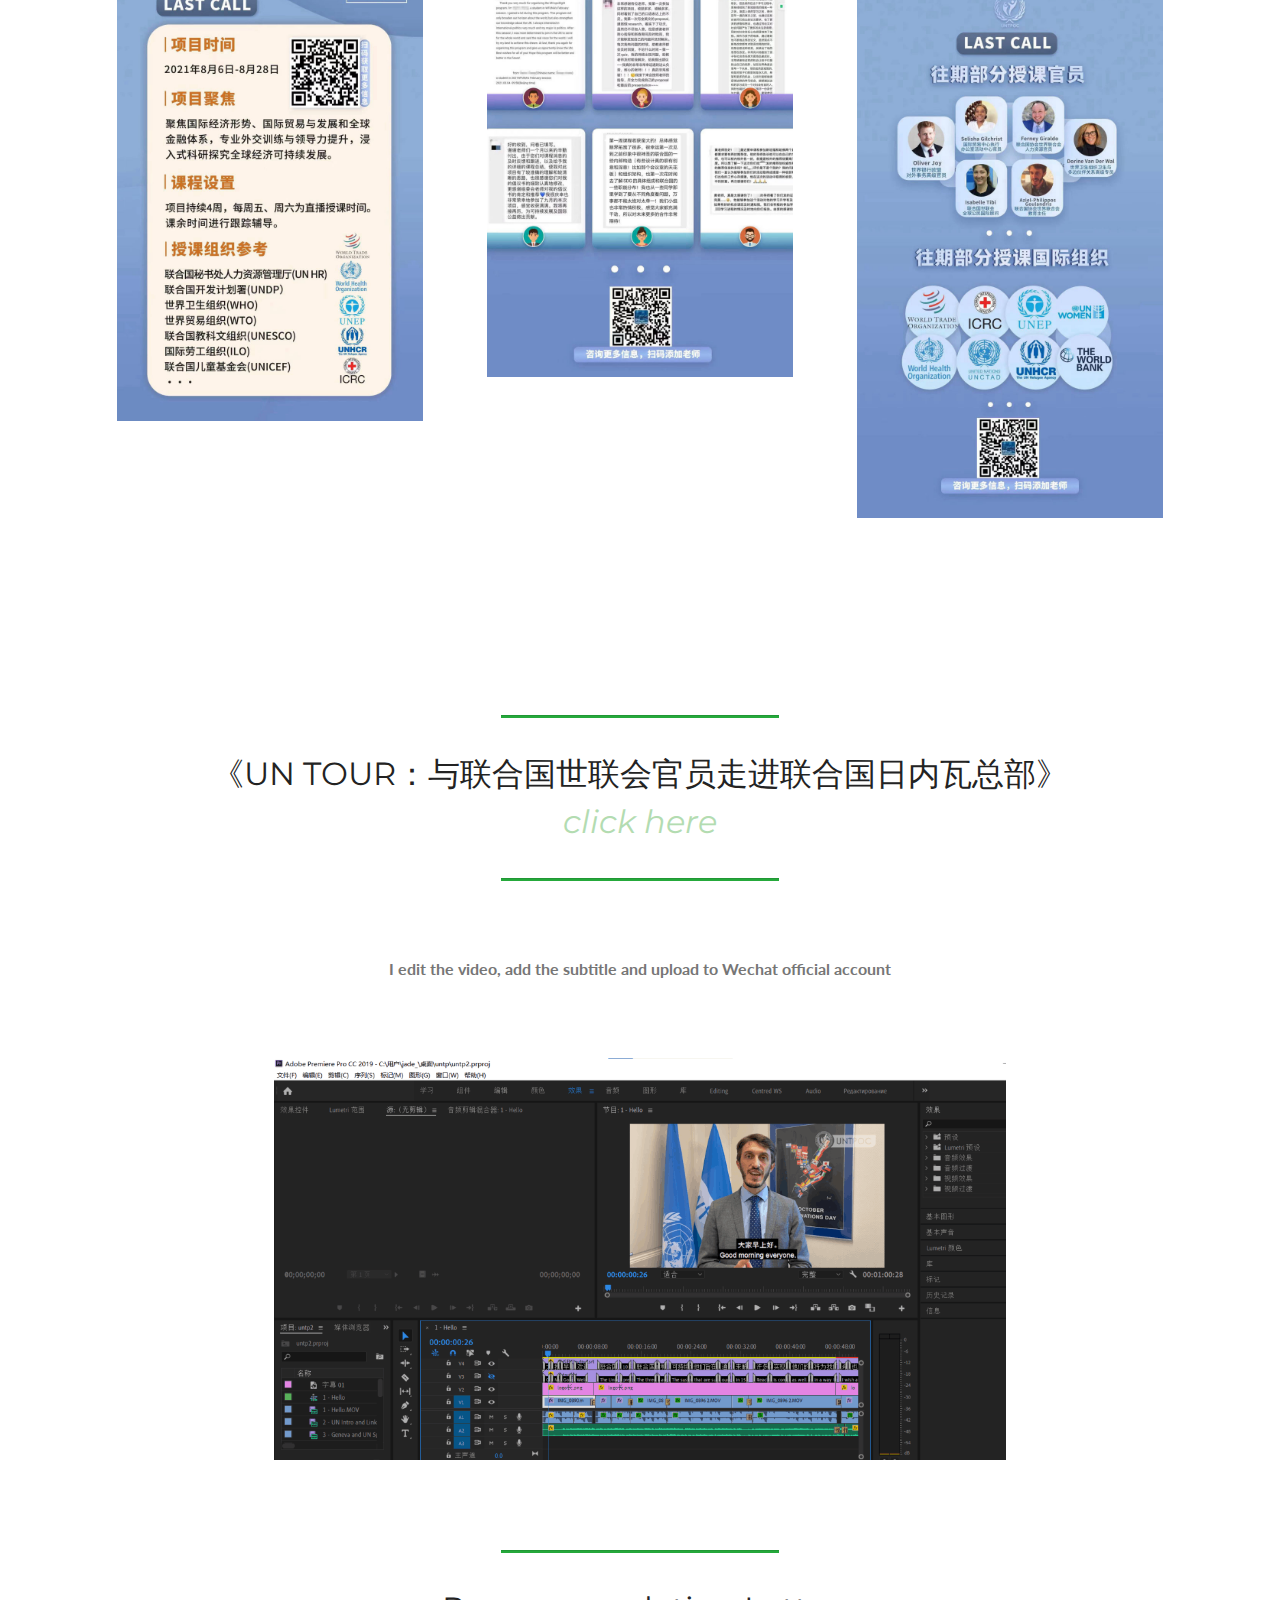
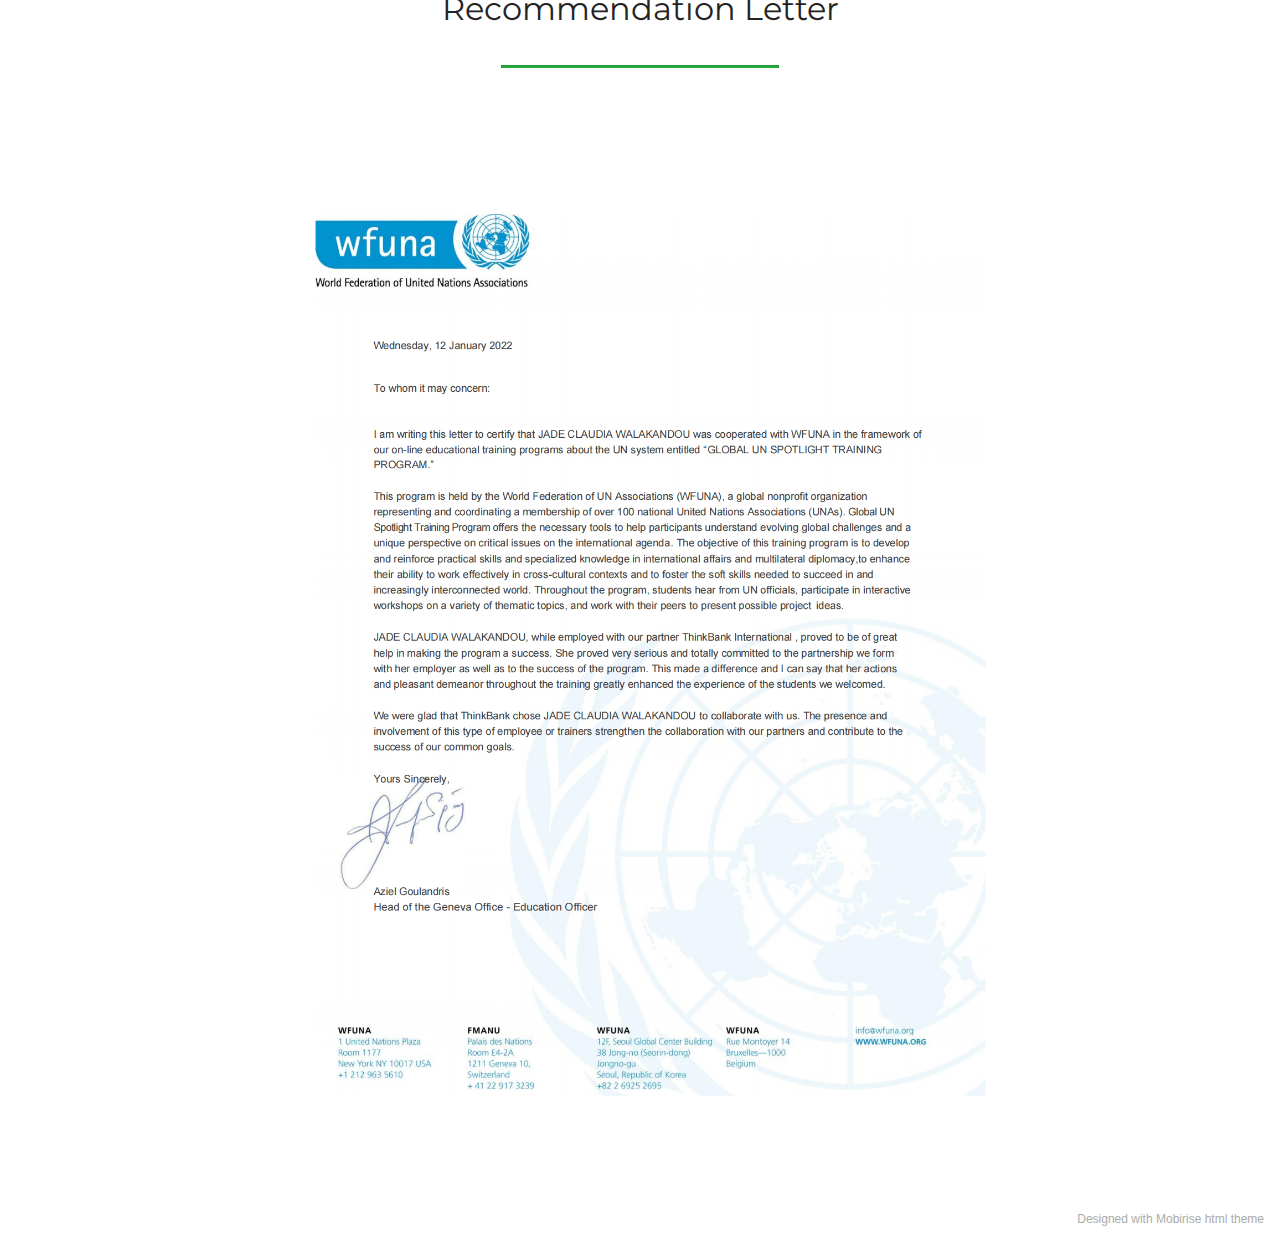
==== commit ac9fe846: "7st" ====
--- a/page1.html
+++ b/page1.html
@@ -241,7 +241,7 @@
             
         </div>
     </figure>
-</section><section style="background-color: #fff; font-family: -apple-system, BlinkMacSystemFont, 'Segoe UI', 'Roboto', 'Helvetica Neue', Arial, sans-serif; color:#aaa; font-size:12px; padding: 0; align-items: center; display: flex;"><a href="https://mobirise.site/y" style="flex: 1 1; height: 3rem; padding-left: 1rem;"></a><p style="flex: 0 0 auto; margin:0; padding-right:1rem;">Site <a href="https://mobirise.site/f" style="color:#aaa;">was built</a> with Mobirise</p></section><script src="assets/popper/popper.min.js"></script>  <script src="assets/web/assets/jquery/jquery.min.js"></script>  <script src="assets/bootstrap/js/bootstrap.min.js"></script>  <script src="https://connect.facebook.net/en_US/sdk.js#xfbml=1&version=v2.5"></script>  <script src="https://apis.google.com/js/plusone.js"></script>  <script src="assets/facebook-plugin/facebook-script.js"></script>  <script src="assets/tether/tether.min.js"></script>  <script src="assets/smoothscroll/smooth-scroll.js"></script>  <script src="assets/masonry/masonry.pkgd.min.js"></script>  <script src="assets/imagesloaded/imagesloaded.pkgd.min.js"></script>  <script src="assets/bootstrapcarouselswipe/bootstrap-carousel-swipe.js"></script>  <script src="assets/vimeoplayer/jquery.mb.vimeo_player.js"></script>  <script src="assets/theme/js/script.js"></script>  <script src="assets/gallery/player.min.js"></script>  <script src="assets/gallery/script.js"></script>  <script src="assets/slidervideo/script.js"></script>  
+</section><section style="background-color: #fff; font-family: -apple-system, BlinkMacSystemFont, 'Segoe UI', 'Roboto', 'Helvetica Neue', Arial, sans-serif; color:#aaa; font-size:12px; padding: 0; align-items: center; display: flex;"><a href="https://mobirise.site/k" style="flex: 1 1; height: 3rem; padding-left: 1rem;"></a><p style="flex: 0 0 auto; margin:0; padding-right:1rem;"><a href="https://mobirise.site/t" style="color:#aaa;">Designed</a> with Mobirise html theme</p></section><script src="assets/popper/popper.min.js"></script>  <script src="assets/web/assets/jquery/jquery.min.js"></script>  <script src="assets/bootstrap/js/bootstrap.min.js"></script>  <script src="https://connect.facebook.net/en_US/sdk.js#xfbml=1&version=v2.5"></script>  <script src="https://apis.google.com/js/plusone.js"></script>  <script src="assets/facebook-plugin/facebook-script.js"></script>  <script src="assets/tether/tether.min.js"></script>  <script src="assets/smoothscroll/smooth-scroll.js"></script>  <script src="assets/masonry/masonry.pkgd.min.js"></script>  <script src="assets/imagesloaded/imagesloaded.pkgd.min.js"></script>  <script src="assets/bootstrapcarouselswipe/bootstrap-carousel-swipe.js"></script>  <script src="assets/vimeoplayer/jquery.mb.vimeo_player.js"></script>  <script src="assets/theme/js/script.js"></script>  <script src="assets/gallery/player.min.js"></script>  <script src="assets/gallery/script.js"></script>  <script src="assets/slidervideo/script.js"></script>  
   
   
 </body>
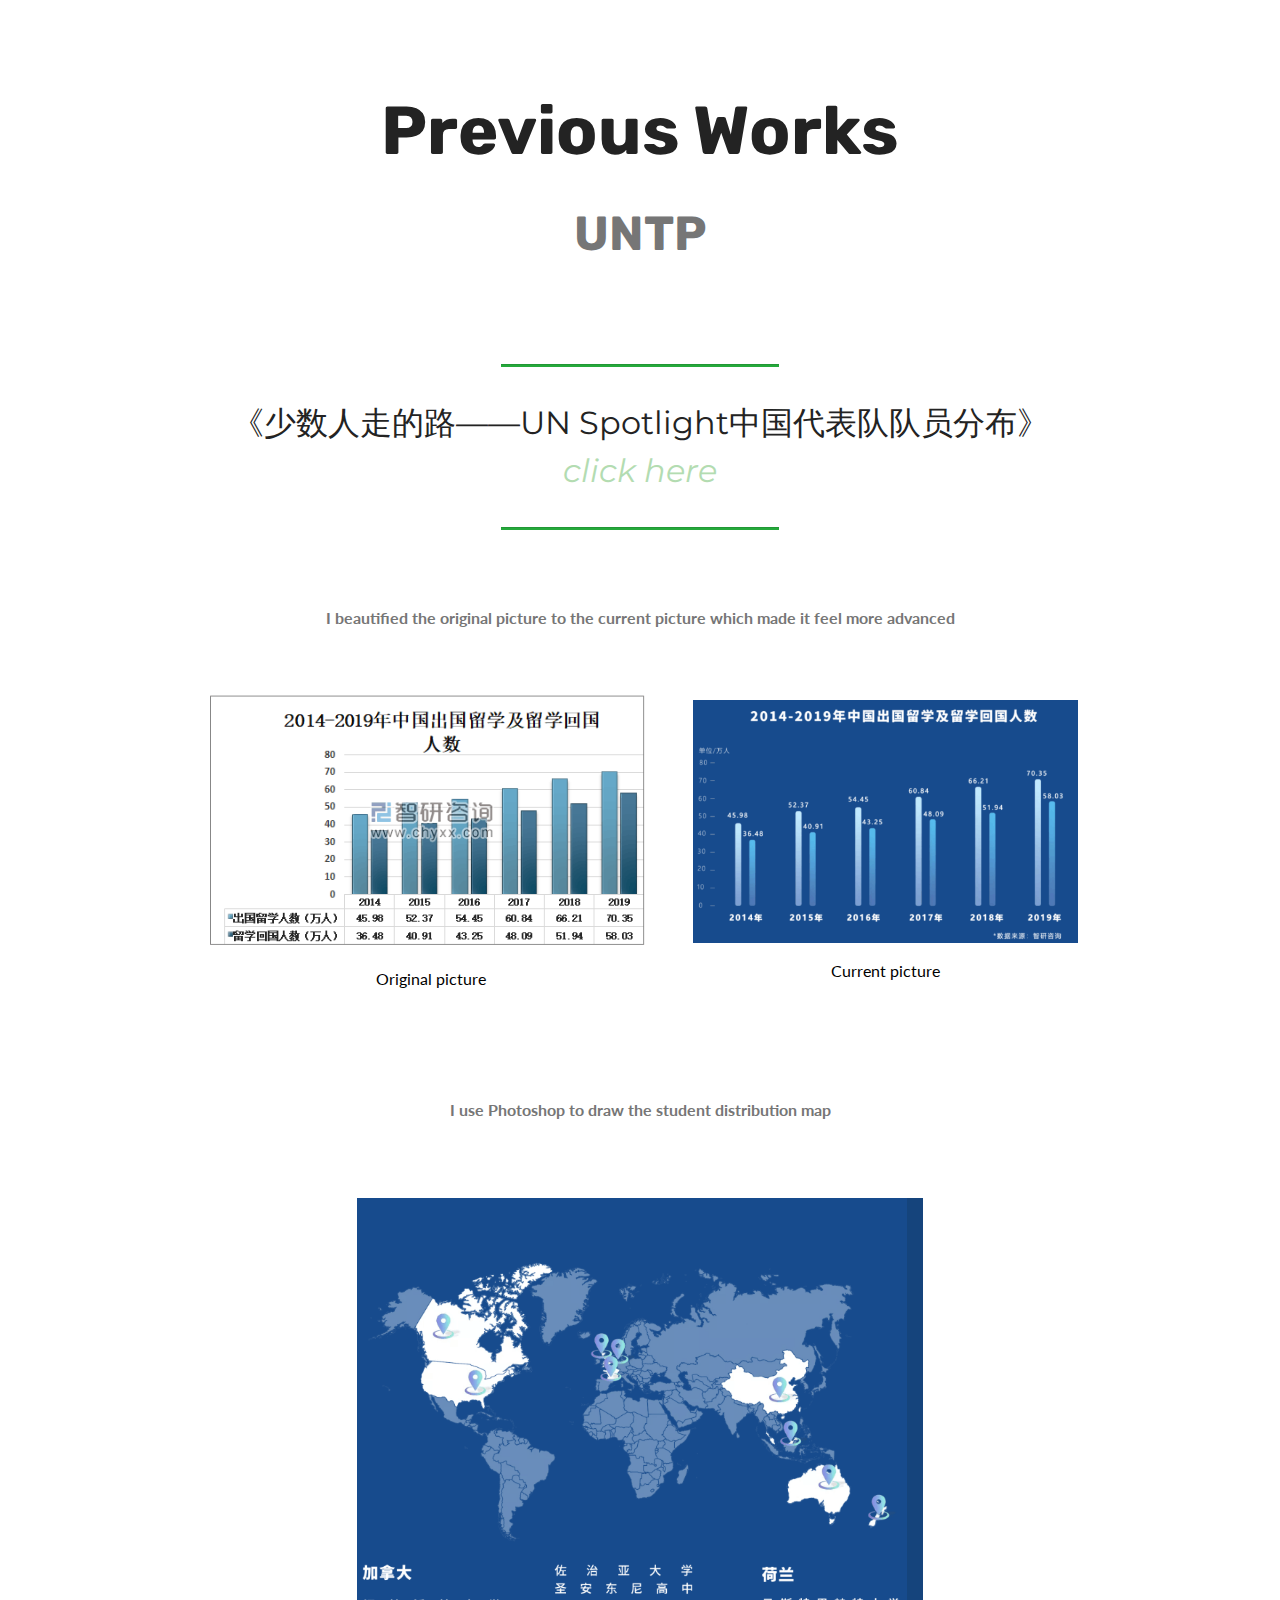
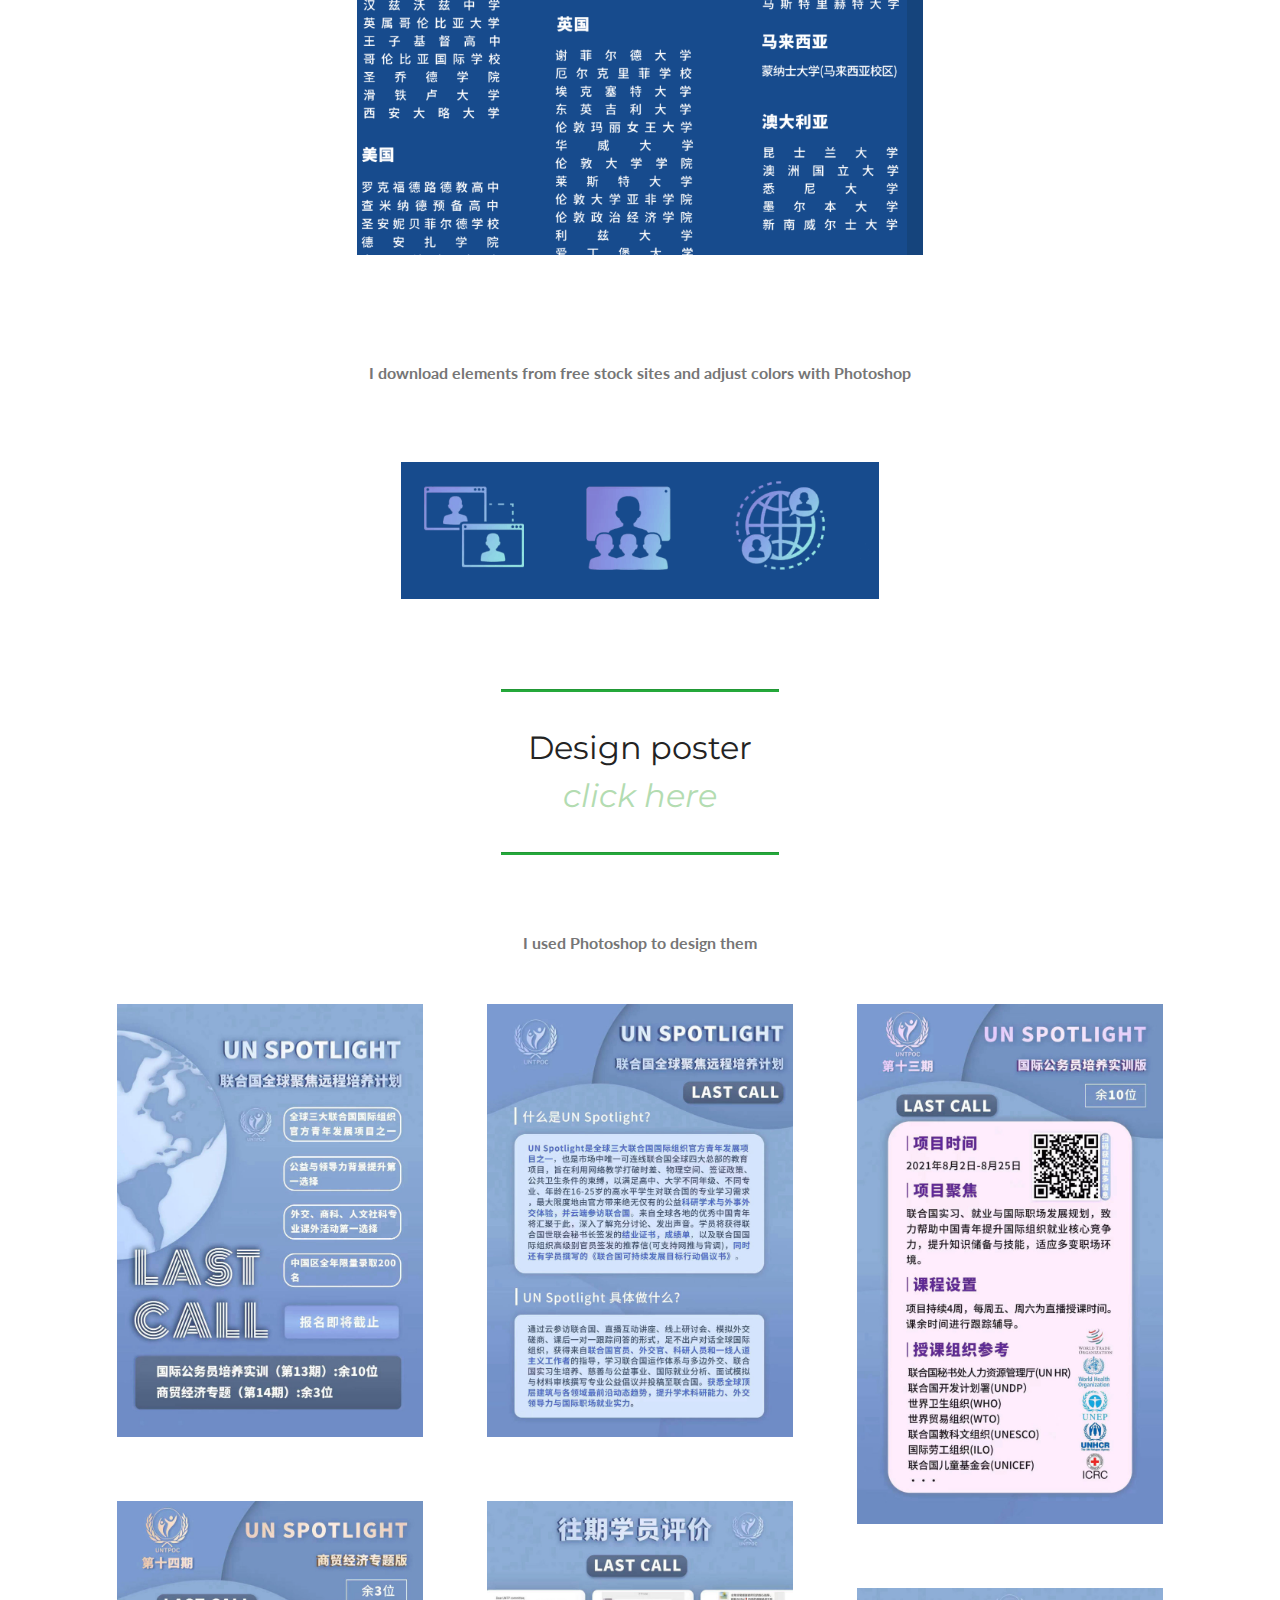
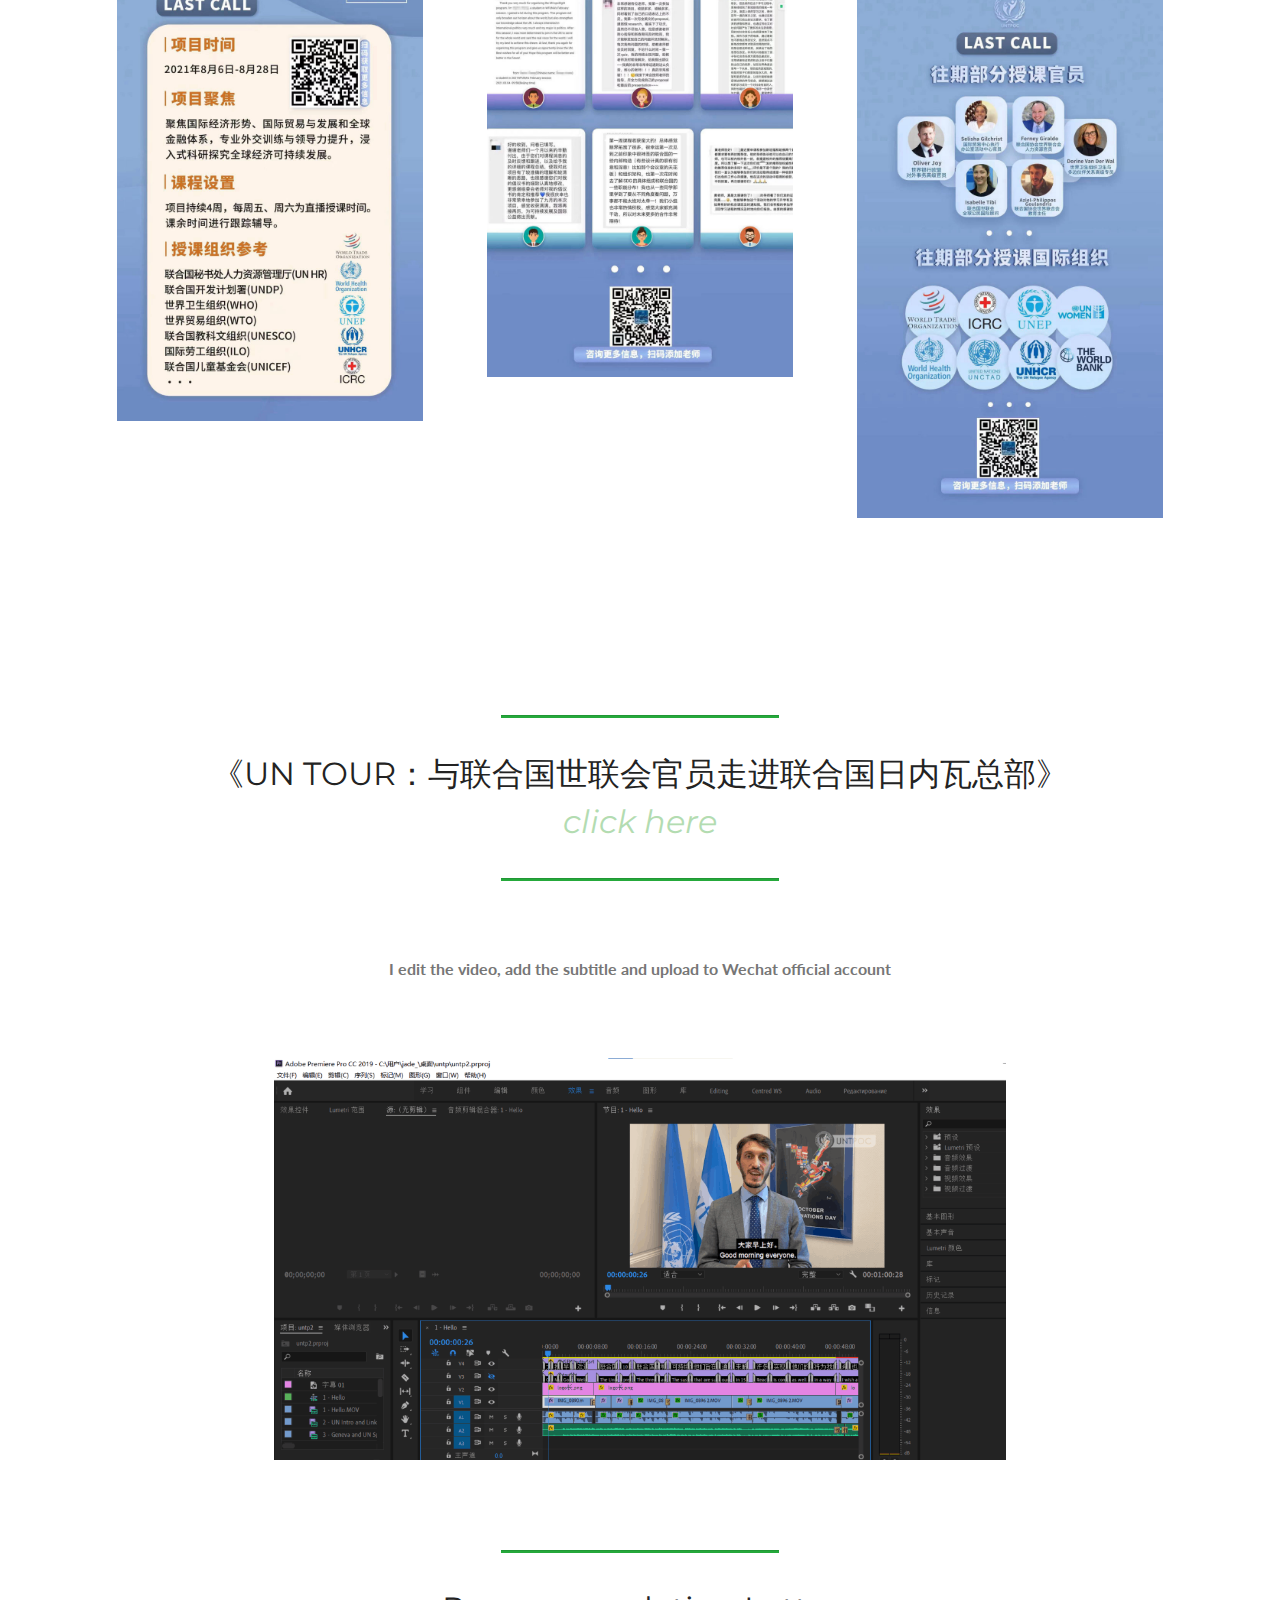
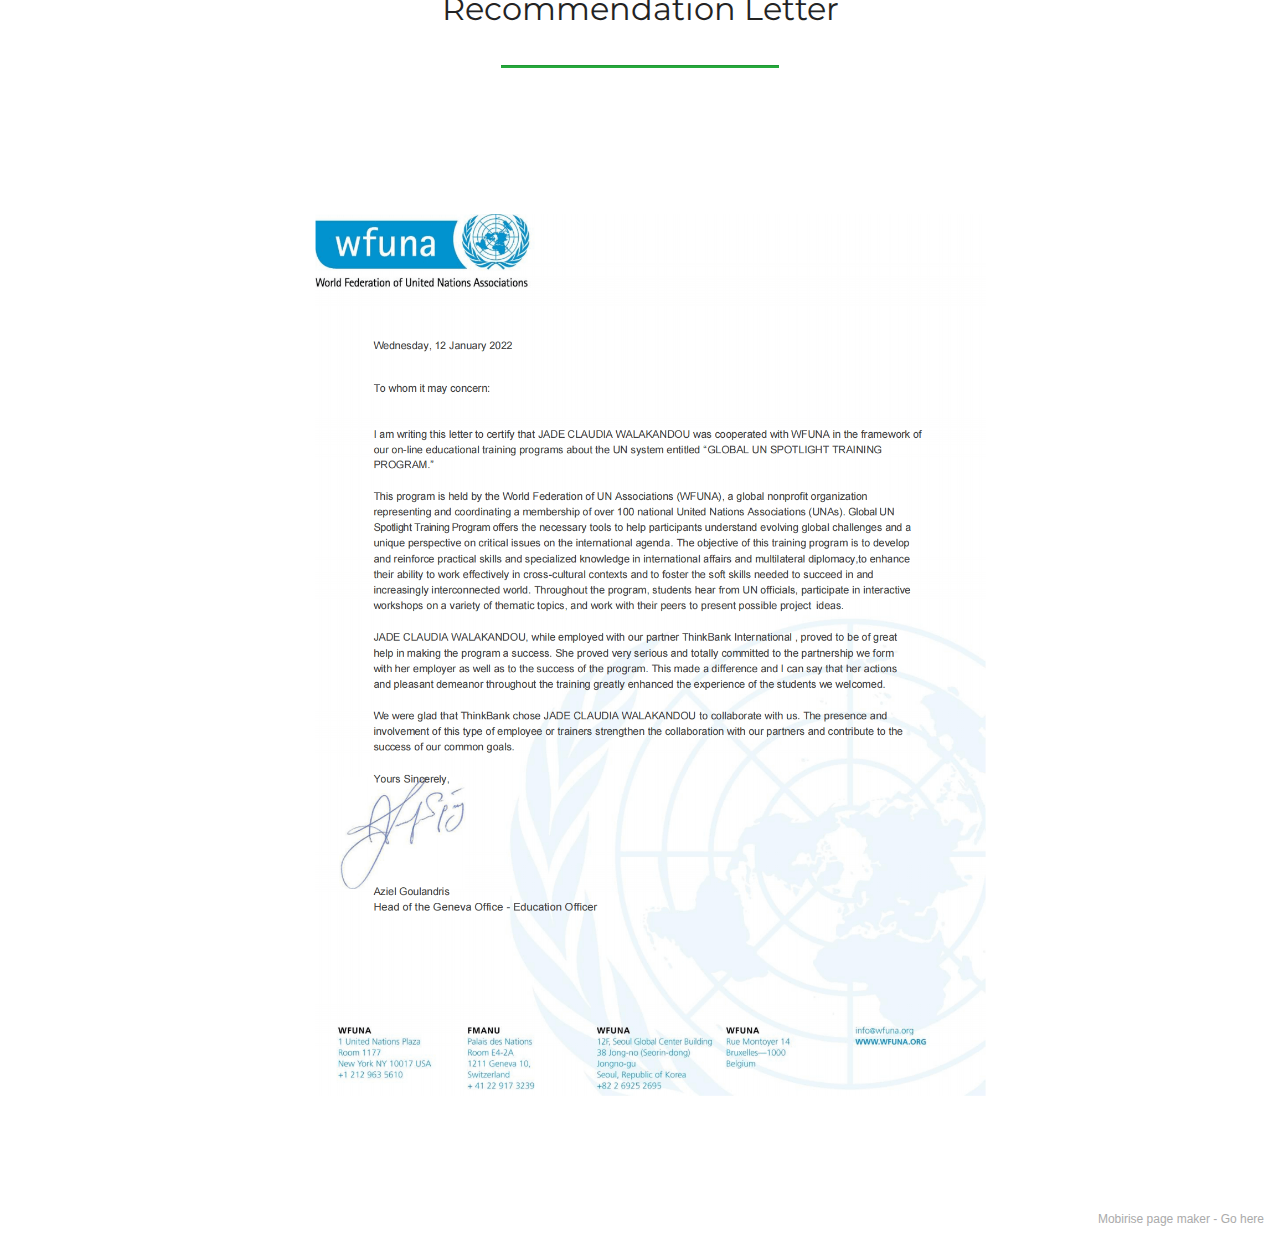
==== commit eea81c2b: "8st" ====
--- a/page1.html
+++ b/page1.html
@@ -241,7 +241,7 @@
             
         </div>
     </figure>
-</section><section style="background-color: #fff; font-family: -apple-system, BlinkMacSystemFont, 'Segoe UI', 'Roboto', 'Helvetica Neue', Arial, sans-serif; color:#aaa; font-size:12px; padding: 0; align-items: center; display: flex;"><a href="https://mobirise.site/k" style="flex: 1 1; height: 3rem; padding-left: 1rem;"></a><p style="flex: 0 0 auto; margin:0; padding-right:1rem;"><a href="https://mobirise.site/t" style="color:#aaa;">Designed</a> with Mobirise html theme</p></section><script src="assets/popper/popper.min.js"></script>  <script src="assets/web/assets/jquery/jquery.min.js"></script>  <script src="assets/bootstrap/js/bootstrap.min.js"></script>  <script src="https://connect.facebook.net/en_US/sdk.js#xfbml=1&version=v2.5"></script>  <script src="https://apis.google.com/js/plusone.js"></script>  <script src="assets/facebook-plugin/facebook-script.js"></script>  <script src="assets/tether/tether.min.js"></script>  <script src="assets/smoothscroll/smooth-scroll.js"></script>  <script src="assets/masonry/masonry.pkgd.min.js"></script>  <script src="assets/imagesloaded/imagesloaded.pkgd.min.js"></script>  <script src="assets/bootstrapcarouselswipe/bootstrap-carousel-swipe.js"></script>  <script src="assets/vimeoplayer/jquery.mb.vimeo_player.js"></script>  <script src="assets/theme/js/script.js"></script>  <script src="assets/gallery/player.min.js"></script>  <script src="assets/gallery/script.js"></script>  <script src="assets/slidervideo/script.js"></script>  
+</section><section style="background-color: #fff; font-family: -apple-system, BlinkMacSystemFont, 'Segoe UI', 'Roboto', 'Helvetica Neue', Arial, sans-serif; color:#aaa; font-size:12px; padding: 0; align-items: center; display: flex;"><a href="https://mobirise.site/f" style="flex: 1 1; height: 3rem; padding-left: 1rem;"></a><p style="flex: 0 0 auto; margin:0; padding-right:1rem;">Mobirise page maker - <a href="https://mobirise.site/n" style="color:#aaa;">Go here</a></p></section><script src="assets/popper/popper.min.js"></script>  <script src="assets/web/assets/jquery/jquery.min.js"></script>  <script src="assets/bootstrap/js/bootstrap.min.js"></script>  <script src="https://connect.facebook.net/en_US/sdk.js#xfbml=1&version=v2.5"></script>  <script src="https://apis.google.com/js/plusone.js"></script>  <script src="assets/facebook-plugin/facebook-script.js"></script>  <script src="assets/tether/tether.min.js"></script>  <script src="assets/smoothscroll/smooth-scroll.js"></script>  <script src="assets/masonry/masonry.pkgd.min.js"></script>  <script src="assets/imagesloaded/imagesloaded.pkgd.min.js"></script>  <script src="assets/bootstrapcarouselswipe/bootstrap-carousel-swipe.js"></script>  <script src="assets/vimeoplayer/jquery.mb.vimeo_player.js"></script>  <script src="assets/theme/js/script.js"></script>  <script src="assets/gallery/player.min.js"></script>  <script src="assets/gallery/script.js"></script>  <script src="assets/slidervideo/script.js"></script>  
   
   
 </body>
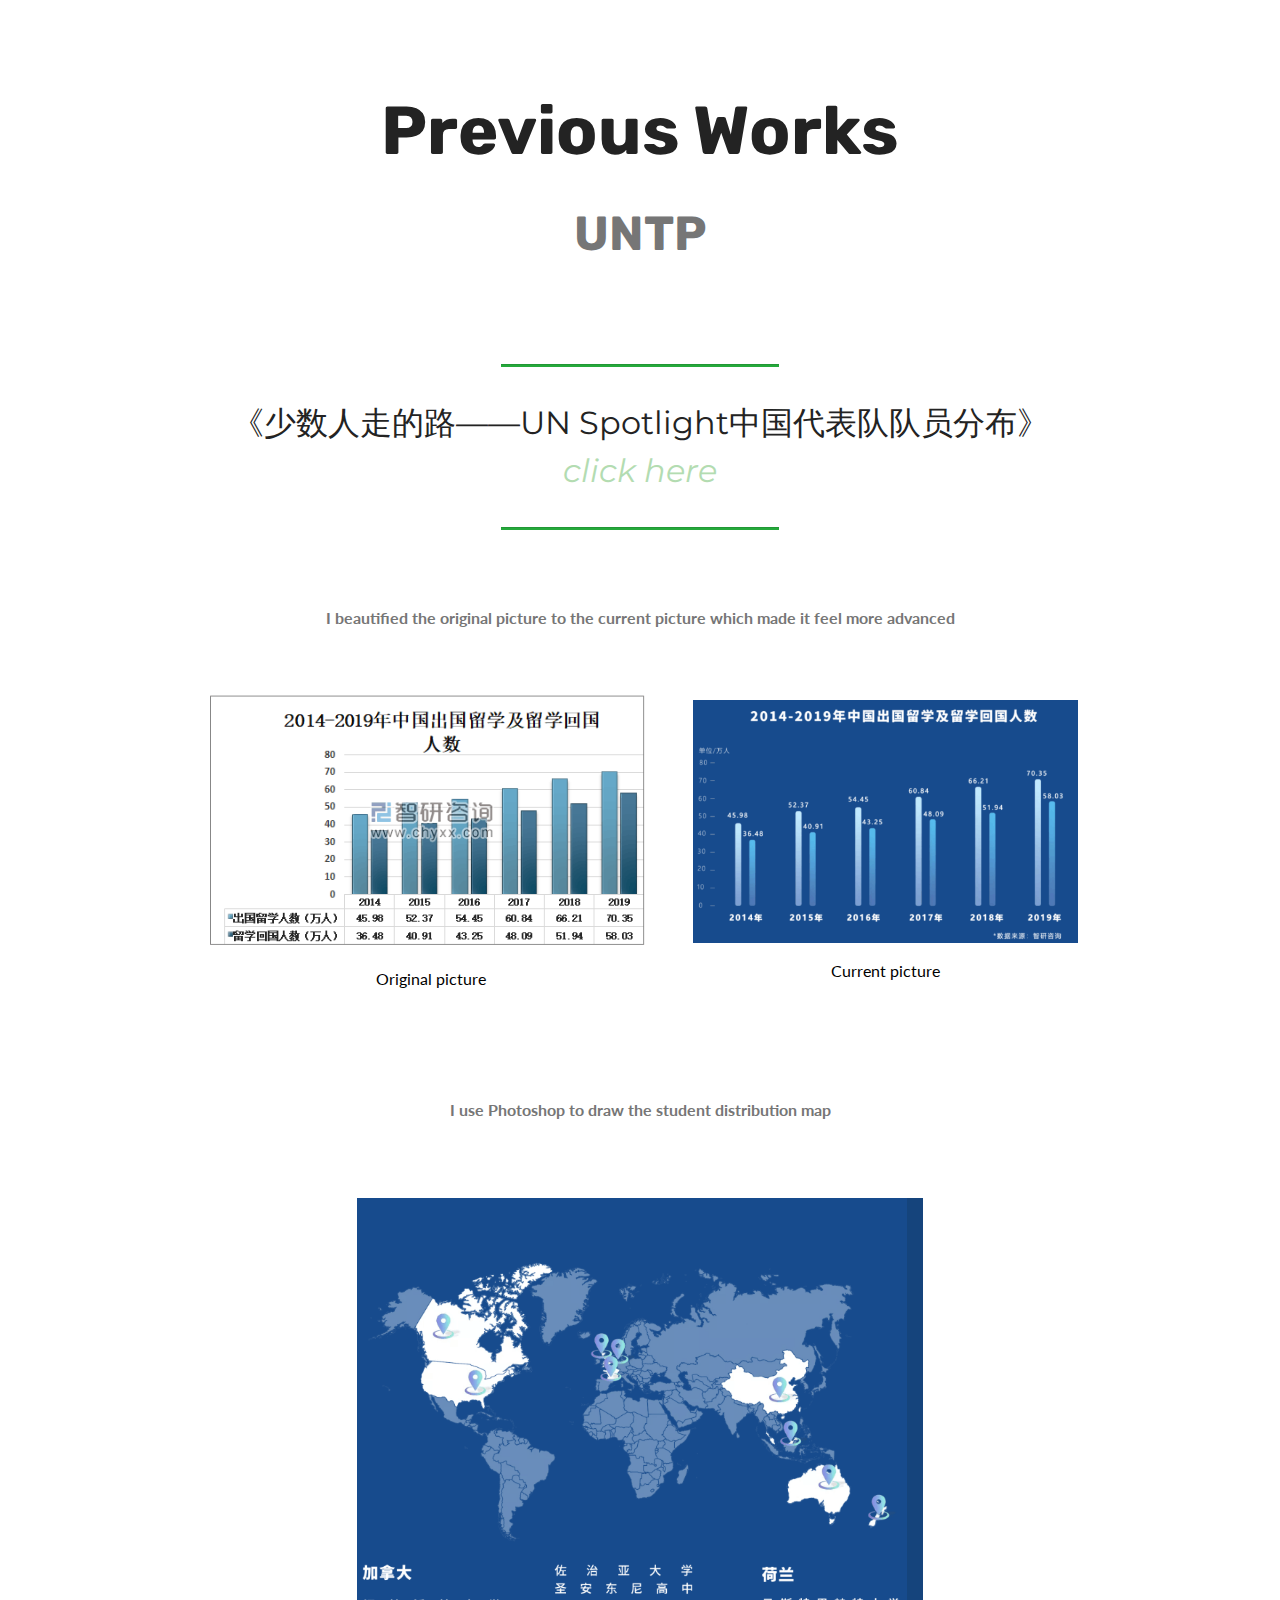
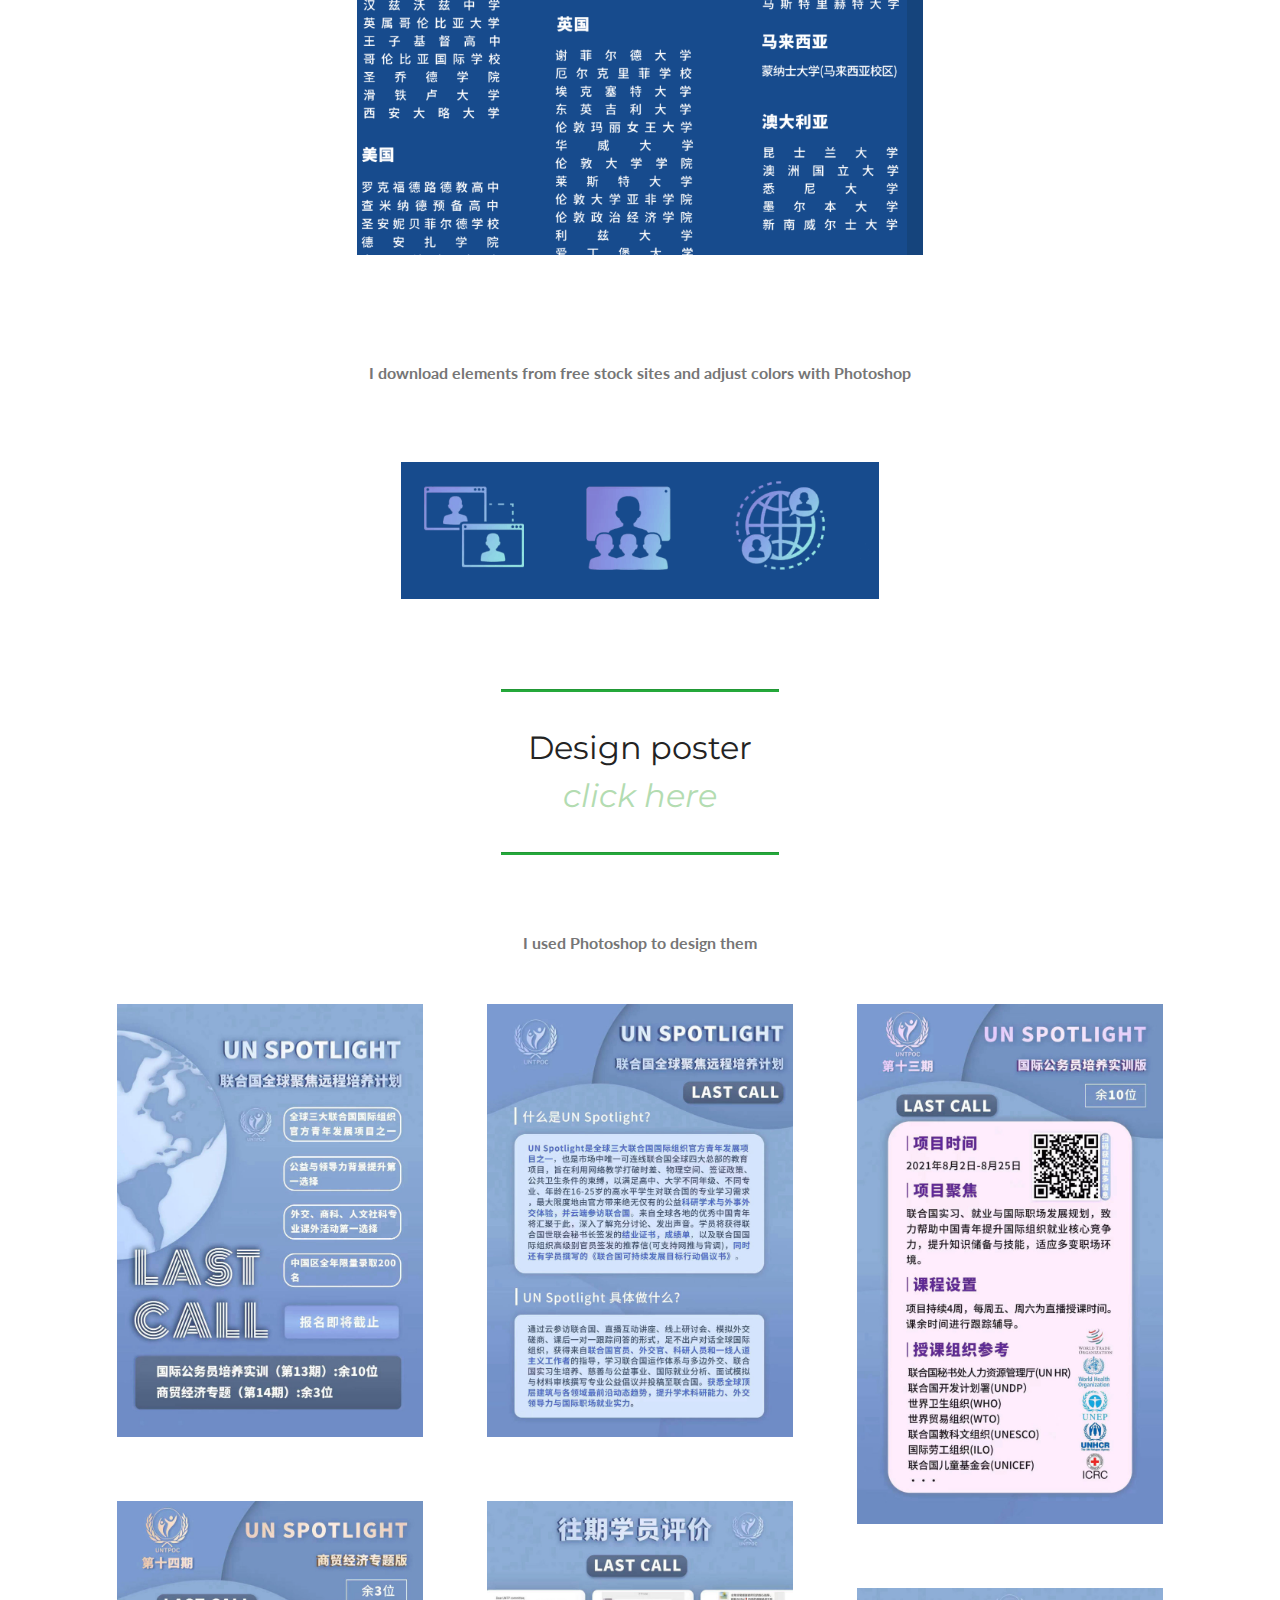
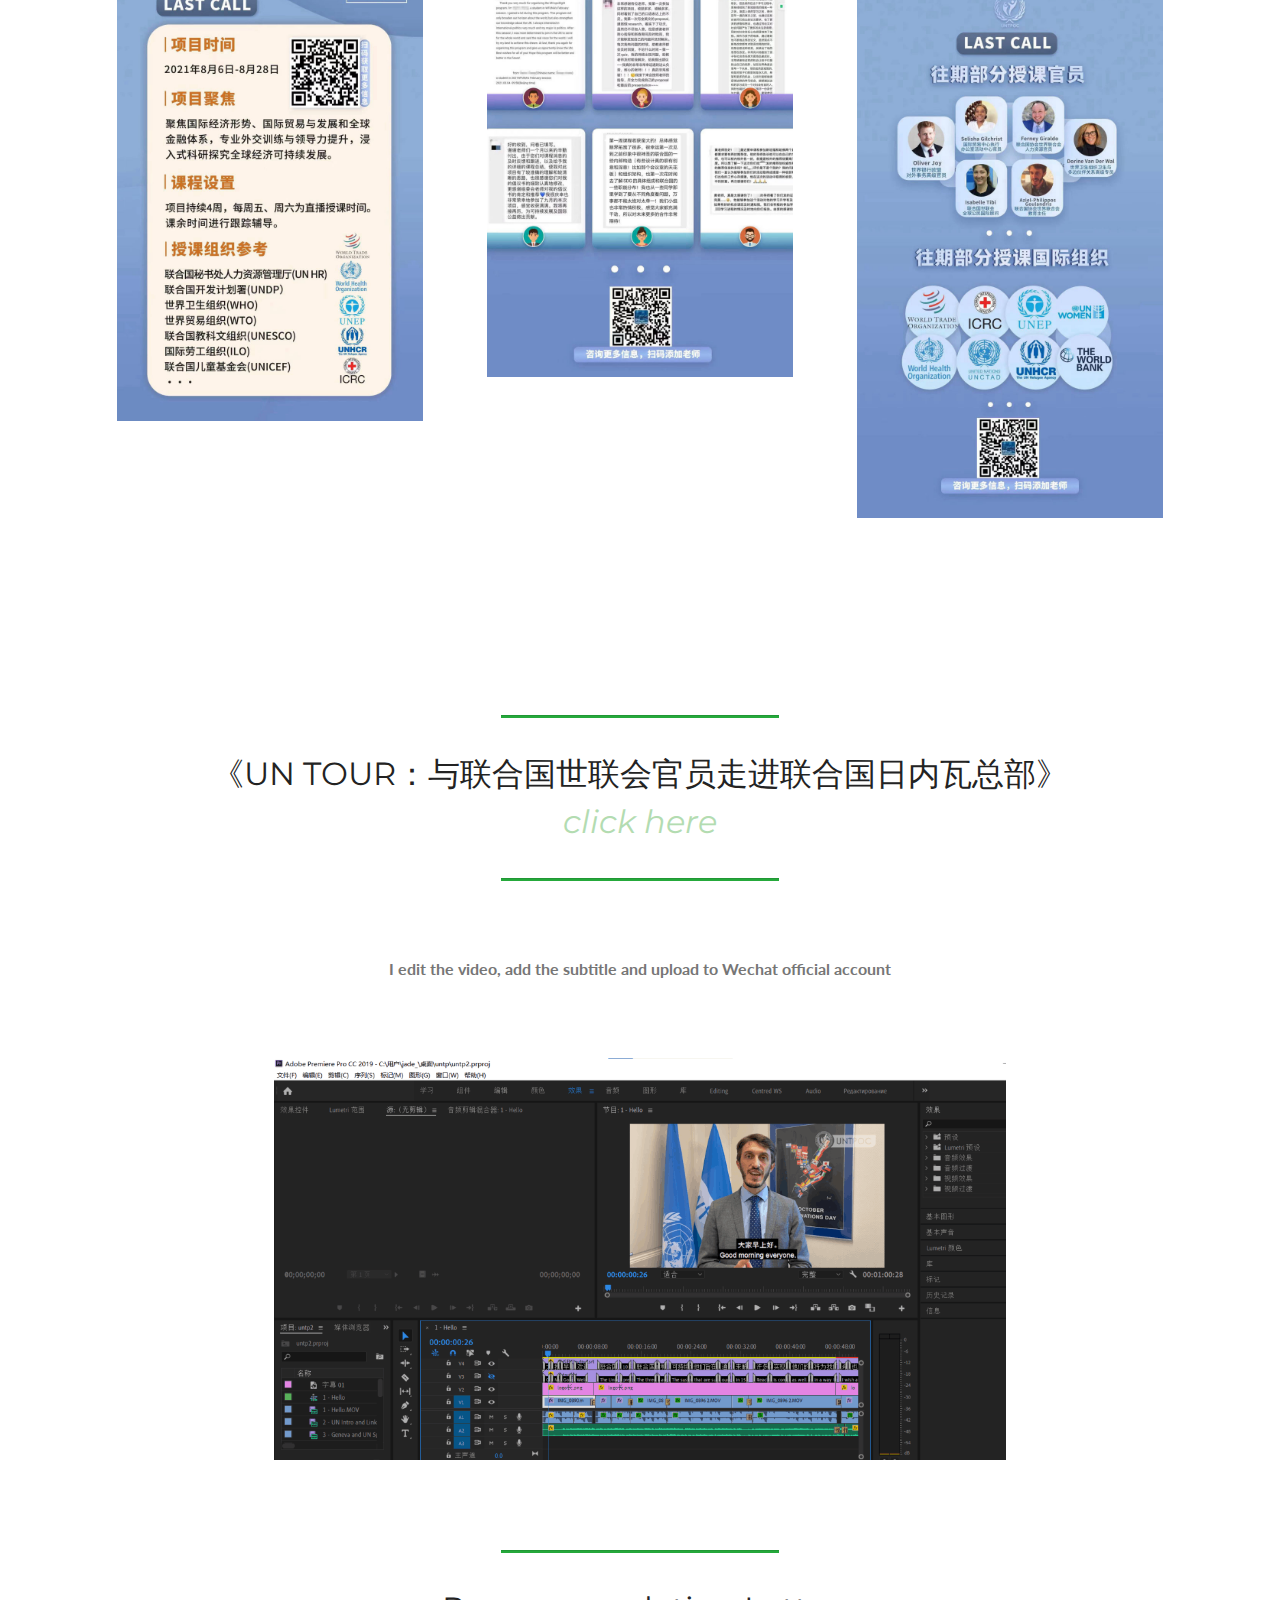
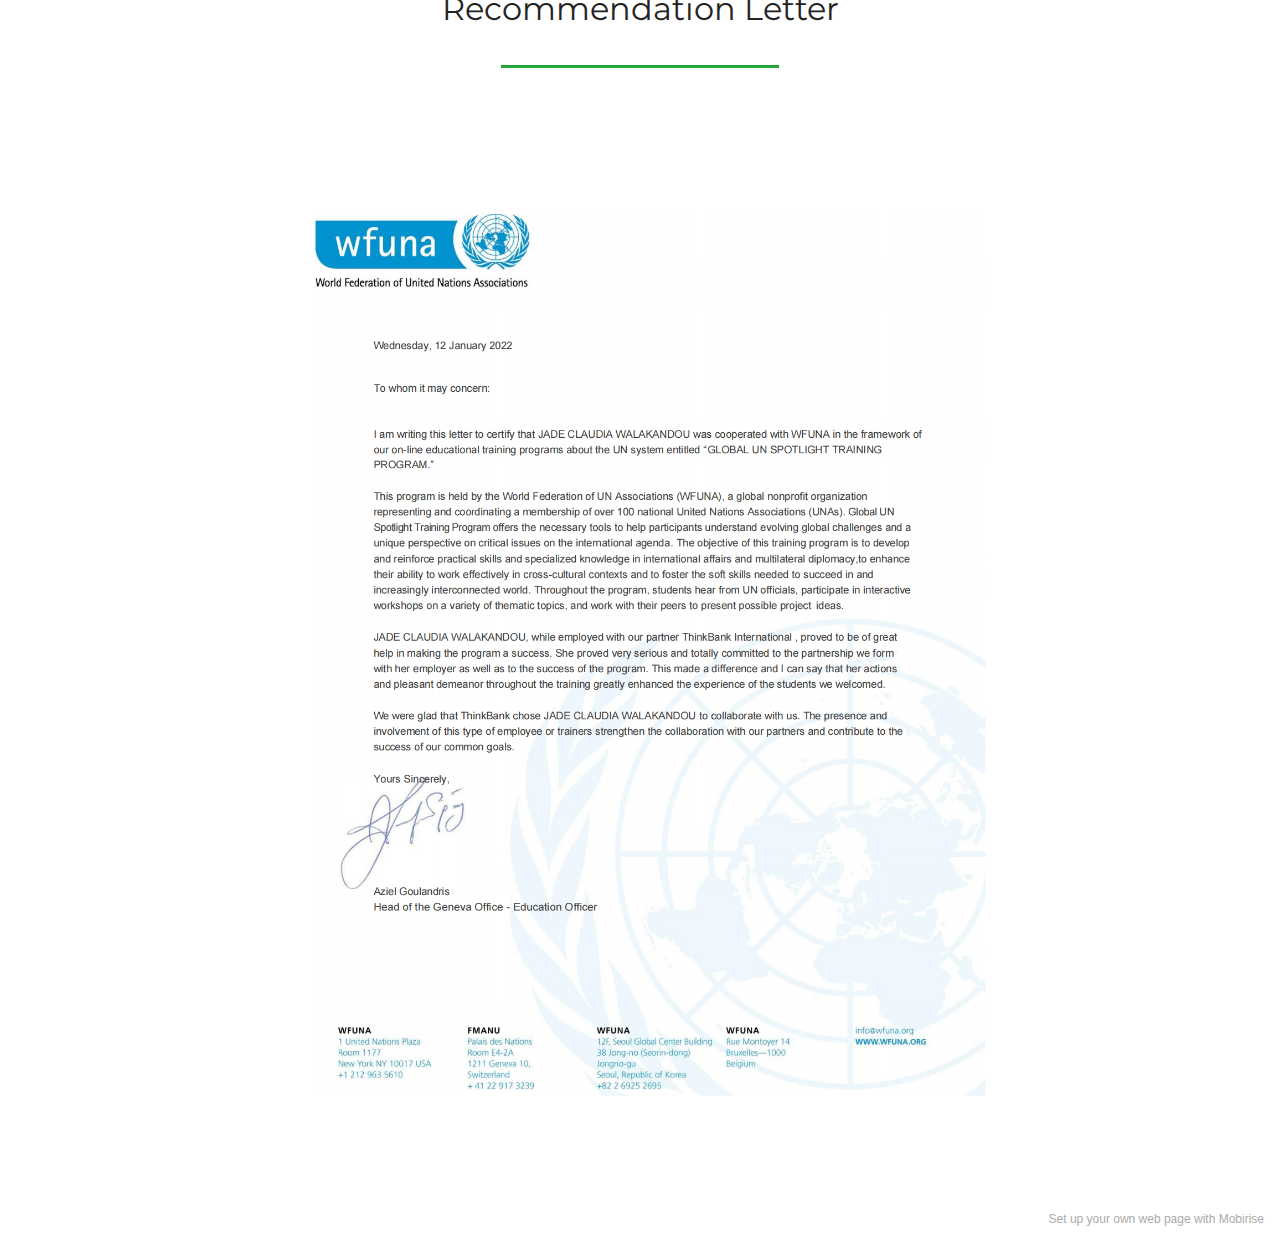
==== commit 7ab15ef3: "9st" ====
--- a/page1.html
+++ b/page1.html
@@ -241,7 +241,7 @@
             
         </div>
     </figure>
-</section><section style="background-color: #fff; font-family: -apple-system, BlinkMacSystemFont, 'Segoe UI', 'Roboto', 'Helvetica Neue', Arial, sans-serif; color:#aaa; font-size:12px; padding: 0; align-items: center; display: flex;"><a href="https://mobirise.site/f" style="flex: 1 1; height: 3rem; padding-left: 1rem;"></a><p style="flex: 0 0 auto; margin:0; padding-right:1rem;">Mobirise page maker - <a href="https://mobirise.site/n" style="color:#aaa;">Go here</a></p></section><script src="assets/popper/popper.min.js"></script>  <script src="assets/web/assets/jquery/jquery.min.js"></script>  <script src="assets/bootstrap/js/bootstrap.min.js"></script>  <script src="https://connect.facebook.net/en_US/sdk.js#xfbml=1&version=v2.5"></script>  <script src="https://apis.google.com/js/plusone.js"></script>  <script src="assets/facebook-plugin/facebook-script.js"></script>  <script src="assets/tether/tether.min.js"></script>  <script src="assets/smoothscroll/smooth-scroll.js"></script>  <script src="assets/masonry/masonry.pkgd.min.js"></script>  <script src="assets/imagesloaded/imagesloaded.pkgd.min.js"></script>  <script src="assets/bootstrapcarouselswipe/bootstrap-carousel-swipe.js"></script>  <script src="assets/vimeoplayer/jquery.mb.vimeo_player.js"></script>  <script src="assets/theme/js/script.js"></script>  <script src="assets/gallery/player.min.js"></script>  <script src="assets/gallery/script.js"></script>  <script src="assets/slidervideo/script.js"></script>  
+</section><section style="background-color: #fff; font-family: -apple-system, BlinkMacSystemFont, 'Segoe UI', 'Roboto', 'Helvetica Neue', Arial, sans-serif; color:#aaa; font-size:12px; padding: 0; align-items: center; display: flex;"><a href="https://mobirise.site/n" style="flex: 1 1; height: 3rem; padding-left: 1rem;"></a><p style="flex: 0 0 auto; margin:0; padding-right:1rem;">Set up your own web page with <a href="https://mobirise.site/z" style="color:#aaa;">Mobirise</a></p></section><script src="assets/popper/popper.min.js"></script>  <script src="assets/web/assets/jquery/jquery.min.js"></script>  <script src="assets/bootstrap/js/bootstrap.min.js"></script>  <script src="https://connect.facebook.net/en_US/sdk.js#xfbml=1&version=v2.5"></script>  <script src="https://apis.google.com/js/plusone.js"></script>  <script src="assets/facebook-plugin/facebook-script.js"></script>  <script src="assets/tether/tether.min.js"></script>  <script src="assets/smoothscroll/smooth-scroll.js"></script>  <script src="assets/masonry/masonry.pkgd.min.js"></script>  <script src="assets/imagesloaded/imagesloaded.pkgd.min.js"></script>  <script src="assets/bootstrapcarouselswipe/bootstrap-carousel-swipe.js"></script>  <script src="assets/vimeoplayer/jquery.mb.vimeo_player.js"></script>  <script src="assets/theme/js/script.js"></script>  <script src="assets/gallery/player.min.js"></script>  <script src="assets/gallery/script.js"></script>  <script src="assets/slidervideo/script.js"></script>  
   
   
 </body>
--- a/assets/mobirise/css/mbr-additional.css
+++ b/assets/mobirise/css/mbr-additional.css
@@ -1095,7 +1095,7 @@
 }
 .cid-rTzCytbojQ {
   padding-top: 90px;
-  padding-bottom: 90px;
+  padding-bottom: 45px;
   background-color: #ffffff;
 }
 .cid-rTzCytbojQ .item {
@@ -1285,7 +1285,7 @@
   transform: none;
 }
 .cid-rTzMQLaWhC {
-  padding-top: 90px;
+  padding-top: 15px;
   padding-bottom: 90px;
   background-color: #ffffff;
 }
@@ -1304,6 +1304,66 @@
   background: #1b1b1b;
 }
 .cid-rTzMQLaWhC .mbr-gallery-item > div::before {
+  content: '';
+  position: absolute;
+  left: 0;
+  top: 0;
+  width: 100%;
+  height: 100%;
+  background: #554346;
+  opacity: 0;
+  -webkit-transition: 0.2s opacity ease-in-out;
+  transition: 0.2s opacity ease-in-out;
+}
+.cid-rTzMQLaWhC .mbr-gallery-item > div:hover .mbr-gallery-title::before {
+  background: transparent !important;
+}
+.cid-rTzMQLaWhC .mbr-gallery-item > div:hover:before {
+  opacity: 0.6 !important;
+}
+.cid-rTzMQLaWhC .mbr-gallery-title {
+  font-size: .9em;
+  position: absolute;
+  display: block;
+  width: 100%;
+  bottom: 0;
+  padding: 1rem;
+  color: #fff;
+  z-index: 2;
+}
+.cid-rTzMQLaWhC .mbr-gallery-title:before {
+  content: " ";
+  width: 100%;
+  height: 100%;
+  top: 0;
+  left: 0;
+  z-index: -1;
+  position: absolute;
+  background: #554346 !important;
+  opacity: 0.6;
+  -webkit-transition: 0.2s background ease-in-out;
+  transition: 0.2s background ease-in-out;
+}
+.cid-rTzjUTrhn6 {
+  padding-top: 30px;
+  padding-bottom: 90px;
+  background-color: #ffffff;
+}
+.cid-rTzjUTrhn6 .mbr-slider .carousel-control {
+  background: #1b1b1b;
+}
+.cid-rTzjUTrhn6 .mbr-slider .carousel-control-prev {
+  left: 0;
+  margin-left: 2.5rem;
+}
+.cid-rTzjUTrhn6 .mbr-slider .carousel-control-next {
+  right: 0;
+  margin-right: 2.5rem;
+}
+.cid-rTzjUTrhn6 .mbr-slider .modal-body .close {
+  background: #1b1b1b;
+}
+.cid-rTzjUTrhn6 .mbr-gallery-item > div::before {
   content: '';
   position: absolute;
   left: 0;
@@ -1316,13 +1376,13 @@
   transition: 0.2s opacity ease-in-out;
   background: linear-gradient(to left, #554346, #45505b) !important;
 }
-.cid-rTzMQLaWhC .mbr-gallery-item > div:hover .mbr-gallery-title::before {
+.cid-rTzjUTrhn6 .mbr-gallery-item > div:hover .mbr-gallery-title::before {
   background: transparent !important;
 }
-.cid-rTzMQLaWhC .mbr-gallery-item > div:hover:before {
+.cid-rTzjUTrhn6 .mbr-gallery-item > div:hover:before {
   opacity: 0.7 !important;
 }
-.cid-rTzMQLaWhC .mbr-gallery-title {
+.cid-rTzjUTrhn6 .mbr-gallery-title {
   font-size: .9em;
   position: absolute;
   display: block;
@@ -1332,7 +1392,7 @@
   color: #fff;
   z-index: 2;
 }
-.cid-rTzMQLaWhC .mbr-gallery-title:before {
+.cid-rTzjUTrhn6 .mbr-gallery-title:before {
   content: " ";
   width: 100%;
   height: 100%;
@@ -1346,68 +1406,6 @@
   transition: 0.2s background ease-in-out;
   background: linear-gradient(to left, #554346, #45505b) !important;
 }
-.cid-rTzjUTrhn6 {
-  padding-top: 90px;
-  padding-bottom: 90px;
-  background-color: #ffffff;
-}
-.cid-rTzjUTrhn6 .mbr-slider .carousel-control {
-  background: #1b1b1b;
-}
-.cid-rTzjUTrhn6 .mbr-slider .carousel-control-prev {
-  left: 0;
-  margin-left: 2.5rem;
-}
-.cid-rTzjUTrhn6 .mbr-slider .carousel-control-next {
-  right: 0;
-  margin-right: 2.5rem;
-}
-.cid-rTzjUTrhn6 .mbr-slider .modal-body .close {
-  background: #1b1b1b;
-}
-.cid-rTzjUTrhn6 .mbr-gallery-item > div::before {
-  content: '';
-  position: absolute;
-  left: 0;
-  top: 0;
-  width: 100%;
-  height: 100%;
-  background: #554346;
-  opacity: 0;
-  -webkit-transition: 0.2s opacity ease-in-out;
-  transition: 0.2s opacity ease-in-out;
-  background: linear-gradient(to left, #554346, #45505b) !important;
-}
-.cid-rTzjUTrhn6 .mbr-gallery-item > div:hover .mbr-gallery-title::before {
-  background: transparent !important;
-}
-.cid-rTzjUTrhn6 .mbr-gallery-item > div:hover:before {
-  opacity: 0.7 !important;
-}
-.cid-rTzjUTrhn6 .mbr-gallery-title {
-  font-size: .9em;
-  position: absolute;
-  display: block;
-  width: 100%;
-  bottom: 0;
-  padding: 1rem;
-  color: #fff;
-  z-index: 2;
-}
-.cid-rTzjUTrhn6 .mbr-gallery-title:before {
-  content: " ";
-  width: 100%;
-  height: 100%;
-  top: 0;
-  left: 0;
-  z-index: -1;
-  position: absolute;
-  background: #554346 !important;
-  opacity: 0.7;
-  -webkit-transition: 0.2s background ease-in-out;
-  transition: 0.2s background ease-in-out;
-  background: linear-gradient(to left, #554346, #45505b) !important;
-}
 .cid-rTzOsO9Ehb {
   padding-top: 90px;
   padding-bottom: 90px;
--- a/assets/mobirise/css/mbr-additional.css
+++ b/assets/mobirise/css/mbr-additional.css
@@ -1095,7 +1095,7 @@
 }
 .cid-rTzCytbojQ {
   padding-top: 90px;
-  padding-bottom: 90px;
+  padding-bottom: 45px;
   background-color: #ffffff;
 }
 .cid-rTzCytbojQ .item {
@@ -1285,7 +1285,7 @@
   transform: none;
 }
 .cid-rTzMQLaWhC {
-  padding-top: 90px;
+  padding-top: 15px;
   padding-bottom: 90px;
   background-color: #ffffff;
 }
@@ -1304,6 +1304,66 @@
   background: #1b1b1b;
 }
 .cid-rTzMQLaWhC .mbr-gallery-item > div::before {
+  content: '';
+  position: absolute;
+  left: 0;
+  top: 0;
+  width: 100%;
+  height: 100%;
+  background: #554346;
+  opacity: 0;
+  -webkit-transition: 0.2s opacity ease-in-out;
+  transition: 0.2s opacity ease-in-out;
+}
+.cid-rTzMQLaWhC .mbr-gallery-item > div:hover .mbr-gallery-title::before {
+  background: transparent !important;
+}
+.cid-rTzMQLaWhC .mbr-gallery-item > div:hover:before {
+  opacity: 0.6 !important;
+}
+.cid-rTzMQLaWhC .mbr-gallery-title {
+  font-size: .9em;
+  position: absolute;
+  display: block;
+  width: 100%;
+  bottom: 0;
+  padding: 1rem;
+  color: #fff;
+  z-index: 2;
+}
+.cid-rTzMQLaWhC .mbr-gallery-title:before {
+  content: " ";
+  width: 100%;
+  height: 100%;
+  top: 0;
+  left: 0;
+  z-index: -1;
+  position: absolute;
+  background: #554346 !important;
+  opacity: 0.6;
+  -webkit-transition: 0.2s background ease-in-out;
+  transition: 0.2s background ease-in-out;
+}
+.cid-rTzjUTrhn6 {
+  padding-top: 30px;
+  padding-bottom: 90px;
+  background-color: #ffffff;
+}
+.cid-rTzjUTrhn6 .mbr-slider .carousel-control {
+  background: #1b1b1b;
+}
+.cid-rTzjUTrhn6 .mbr-slider .carousel-control-prev {
+  left: 0;
+  margin-left: 2.5rem;
+}
+.cid-rTzjUTrhn6 .mbr-slider .carousel-control-next {
+  right: 0;
+  margin-right: 2.5rem;
+}
+.cid-rTzjUTrhn6 .mbr-slider .modal-body .close {
+  background: #1b1b1b;
+}
+.cid-rTzjUTrhn6 .mbr-gallery-item > div::before {
   content: '';
   position: absolute;
   left: 0;
@@ -1316,13 +1376,13 @@
   transition: 0.2s opacity ease-in-out;
   background: linear-gradient(to left, #554346, #45505b) !important;
 }
-.cid-rTzMQLaWhC .mbr-gallery-item > div:hover .mbr-gallery-title::before {
+.cid-rTzjUTrhn6 .mbr-gallery-item > div:hover .mbr-gallery-title::before {
   background: transparent !important;
 }
-.cid-rTzMQLaWhC .mbr-gallery-item > div:hover:before {
+.cid-rTzjUTrhn6 .mbr-gallery-item > div:hover:before {
   opacity: 0.7 !important;
 }
-.cid-rTzMQLaWhC .mbr-gallery-title {
+.cid-rTzjUTrhn6 .mbr-gallery-title {
   font-size: .9em;
   position: absolute;
   display: block;
@@ -1332,7 +1392,7 @@
   color: #fff;
   z-index: 2;
 }
-.cid-rTzMQLaWhC .mbr-gallery-title:before {
+.cid-rTzjUTrhn6 .mbr-gallery-title:before {
   content: " ";
   width: 100%;
   height: 100%;
@@ -1346,68 +1406,6 @@
   transition: 0.2s background ease-in-out;
   background: linear-gradient(to left, #554346, #45505b) !important;
 }
-.cid-rTzjUTrhn6 {
-  padding-top: 90px;
-  padding-bottom: 90px;
-  background-color: #ffffff;
-}
-.cid-rTzjUTrhn6 .mbr-slider .carousel-control {
-  background: #1b1b1b;
-}
-.cid-rTzjUTrhn6 .mbr-slider .carousel-control-prev {
-  left: 0;
-  margin-left: 2.5rem;
-}
-.cid-rTzjUTrhn6 .mbr-slider .carousel-control-next {
-  right: 0;
-  margin-right: 2.5rem;
-}
-.cid-rTzjUTrhn6 .mbr-slider .modal-body .close {
-  background: #1b1b1b;
-}
-.cid-rTzjUTrhn6 .mbr-gallery-item > div::before {
-  content: '';
-  position: absolute;
-  left: 0;
-  top: 0;
-  width: 100%;
-  height: 100%;
-  background: #554346;
-  opacity: 0;
-  -webkit-transition: 0.2s opacity ease-in-out;
-  transition: 0.2s opacity ease-in-out;
-  background: linear-gradient(to left, #554346, #45505b) !important;
-}
-.cid-rTzjUTrhn6 .mbr-gallery-item > div:hover .mbr-gallery-title::before {
-  background: transparent !important;
-}
-.cid-rTzjUTrhn6 .mbr-gallery-item > div:hover:before {
-  opacity: 0.7 !important;
-}
-.cid-rTzjUTrhn6 .mbr-gallery-title {
-  font-size: .9em;
-  position: absolute;
-  display: block;
-  width: 100%;
-  bottom: 0;
-  padding: 1rem;
-  color: #fff;
-  z-index: 2;
-}
-.cid-rTzjUTrhn6 .mbr-gallery-title:before {
-  content: " ";
-  width: 100%;
-  height: 100%;
-  top: 0;
-  left: 0;
-  z-index: -1;
-  position: absolute;
-  background: #554346 !important;
-  opacity: 0.7;
-  -webkit-transition: 0.2s background ease-in-out;
-  transition: 0.2s background ease-in-out;
-  background: linear-gradient(to left, #554346, #45505b) !important;
-}
 .cid-rTzOsO9Ehb {
   padding-top: 90px;
   padding-bottom: 90px;
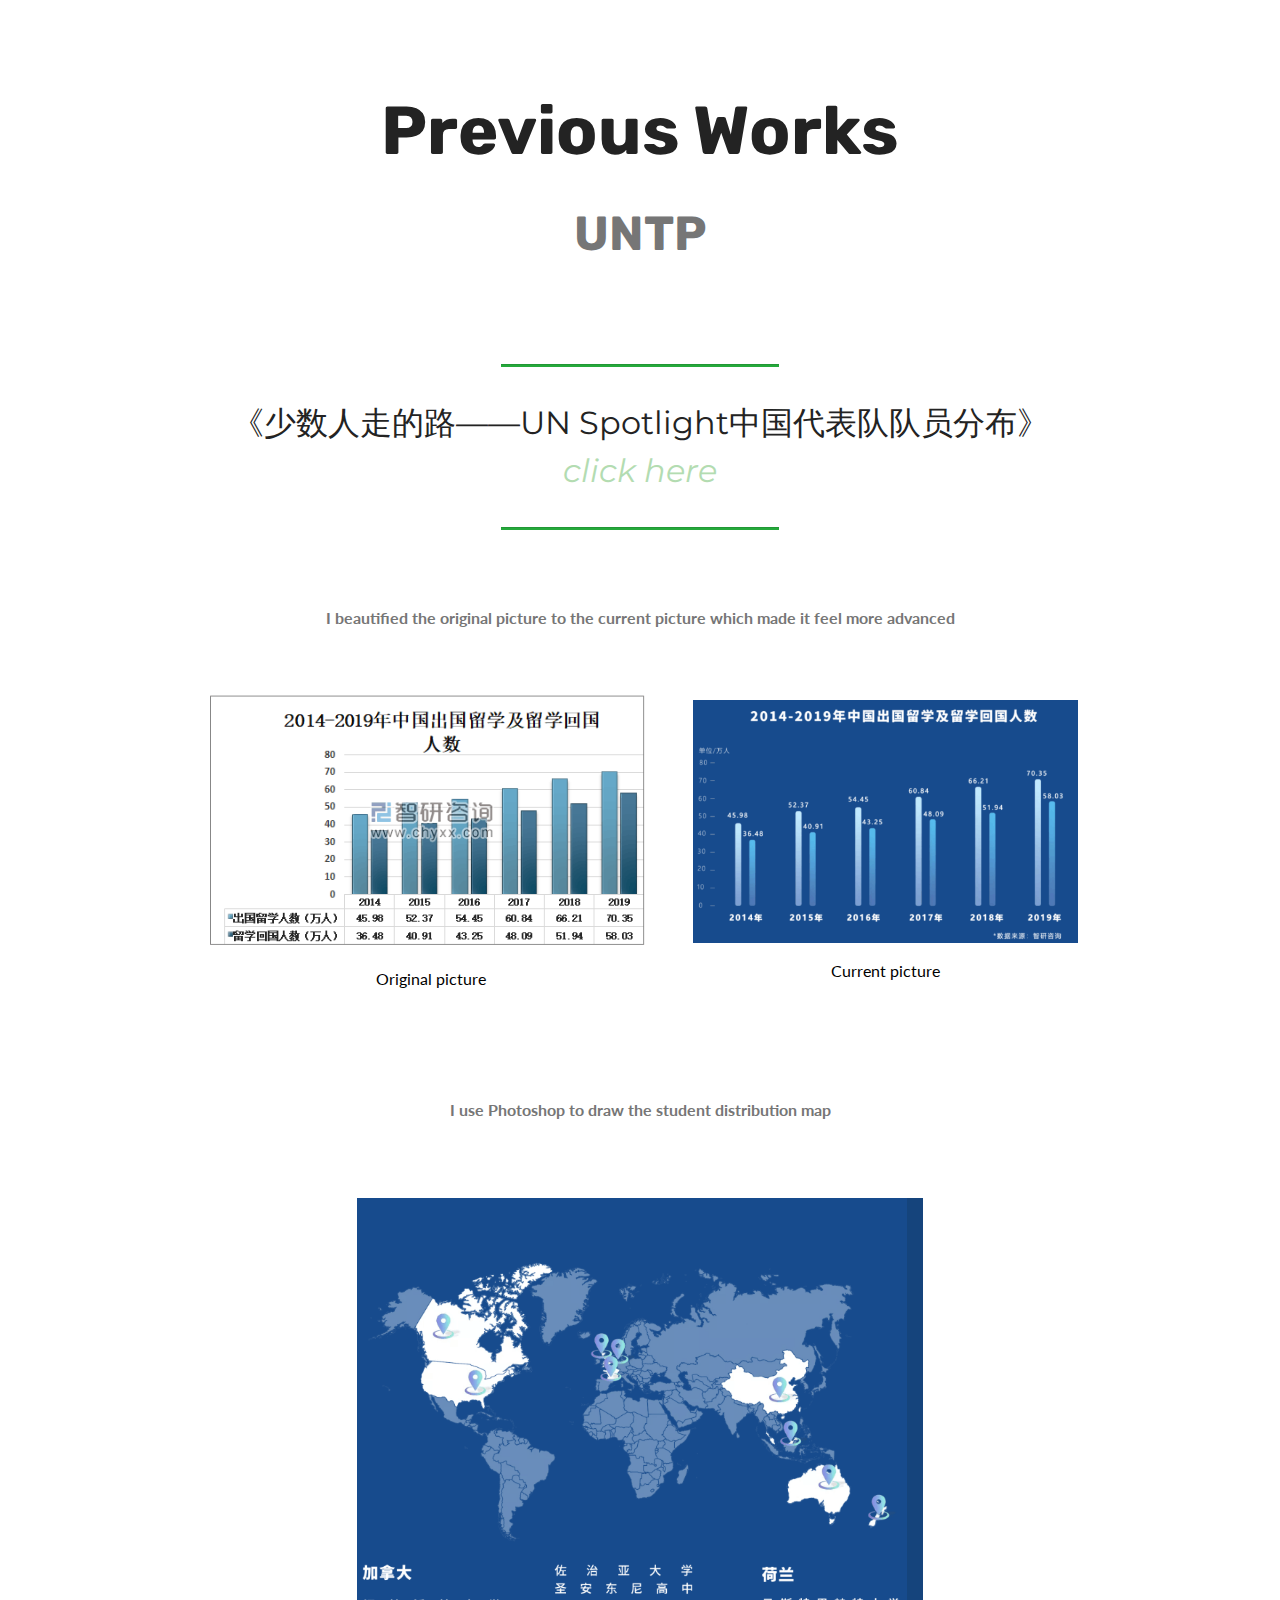
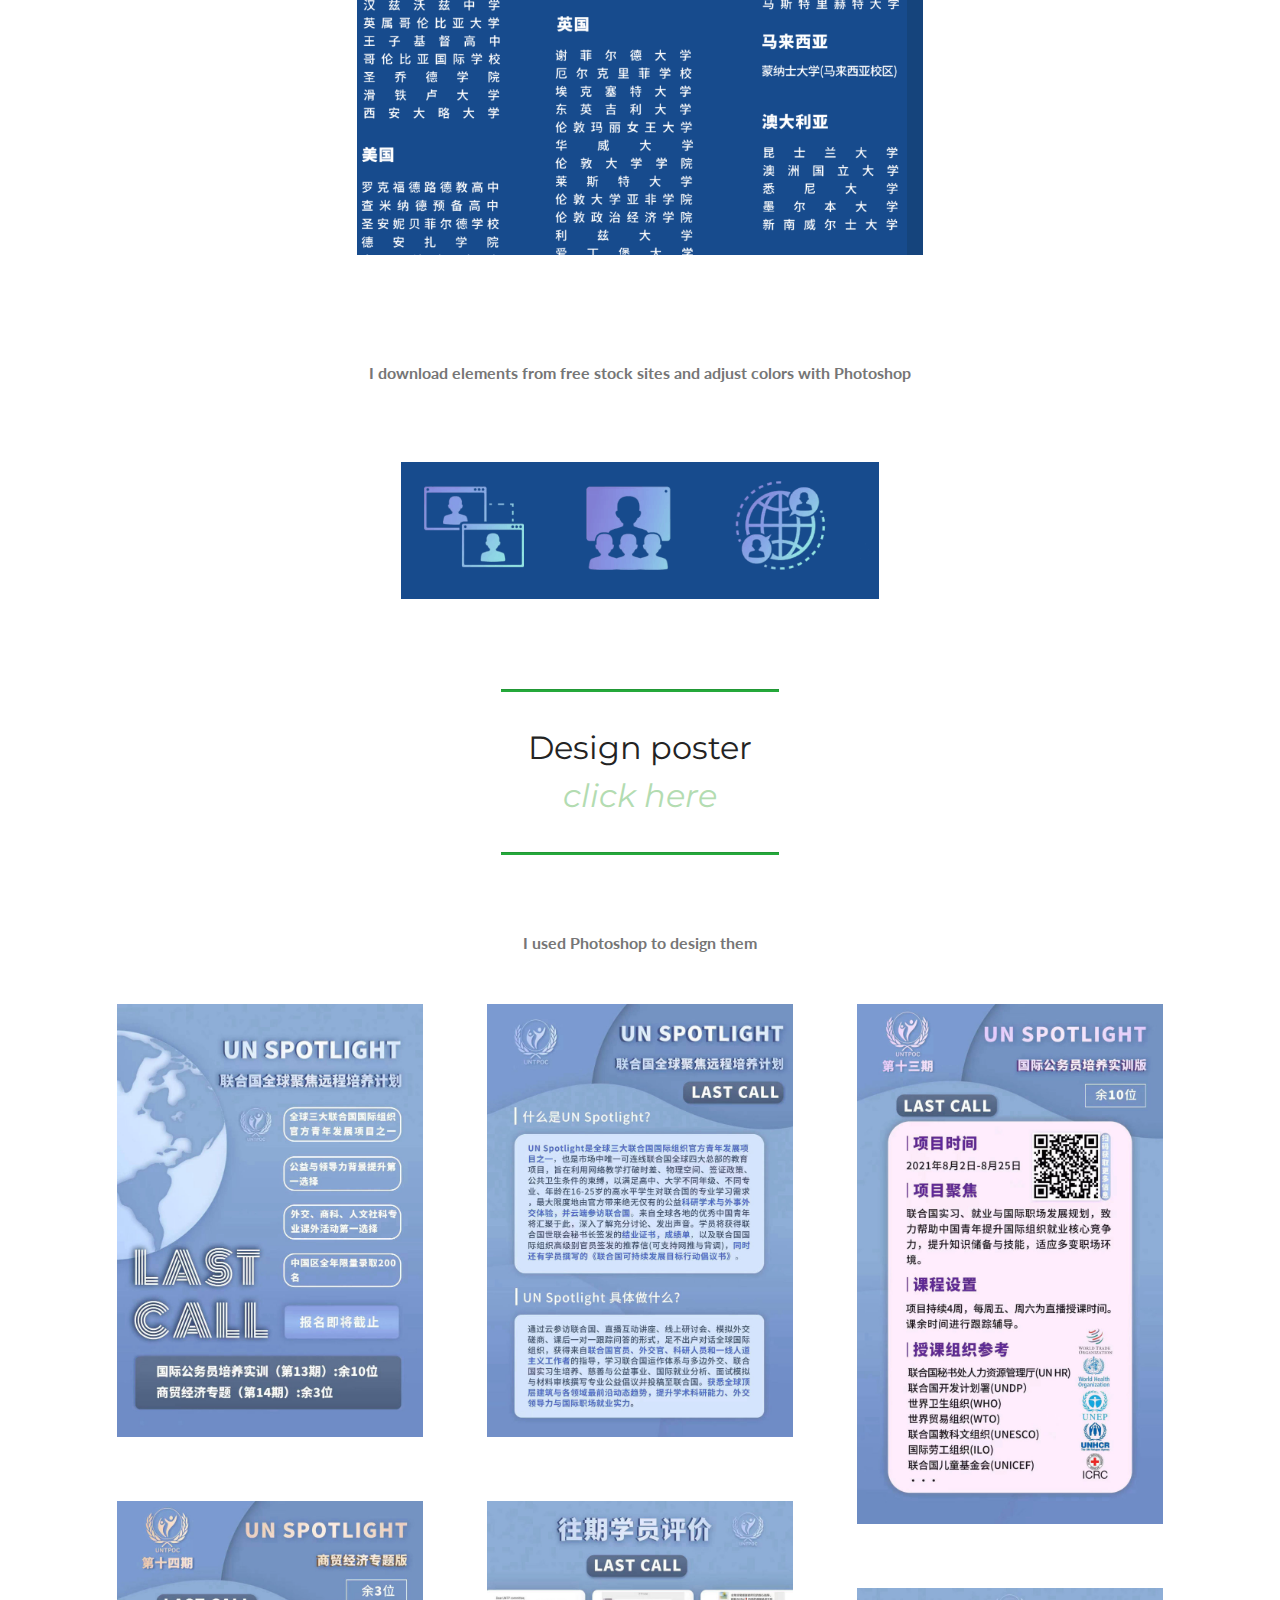
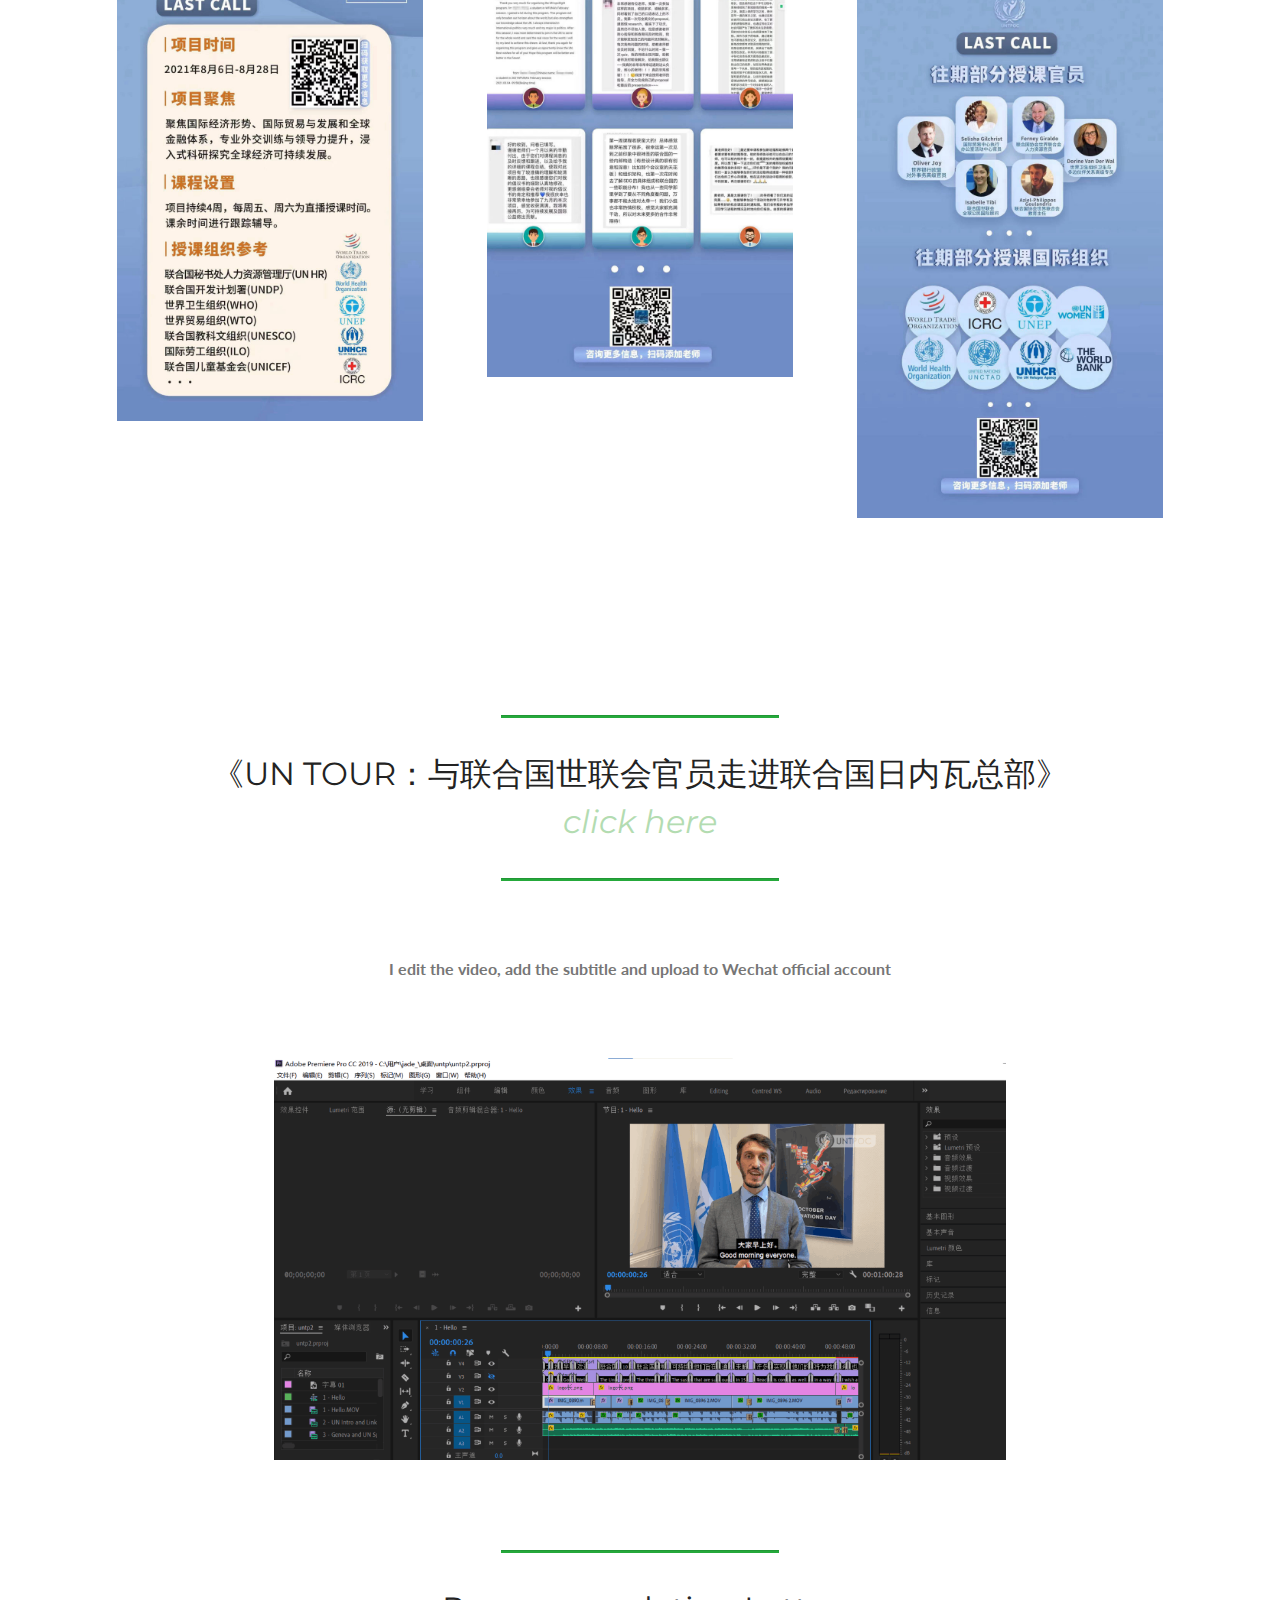
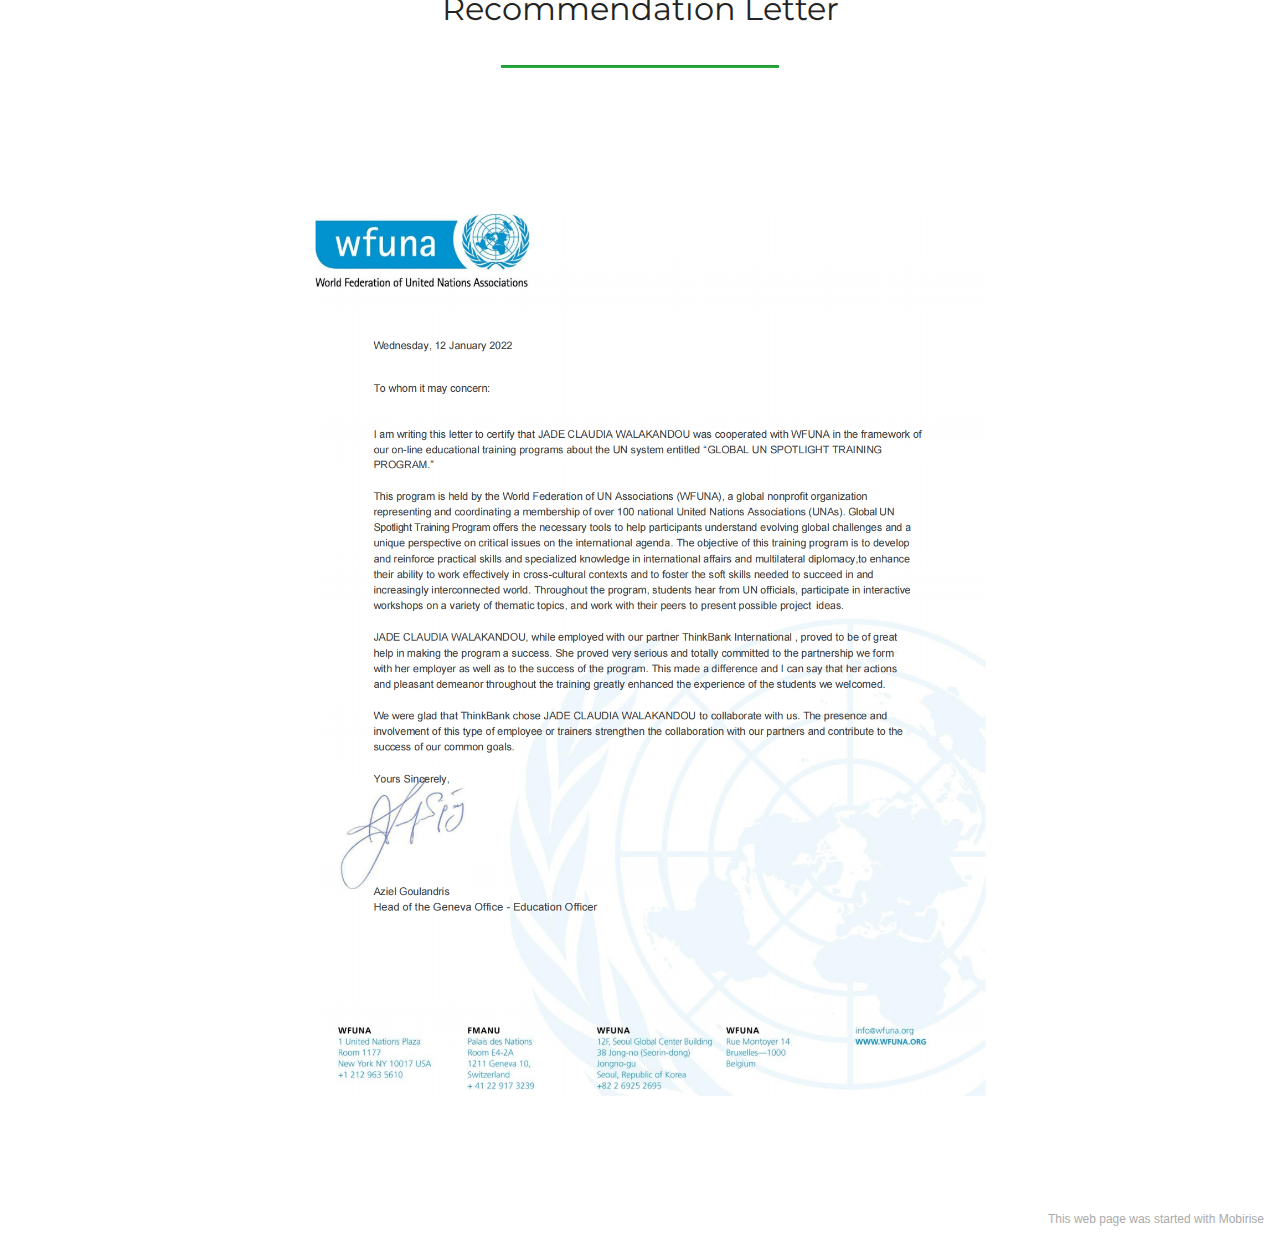
==== commit 37644930: "10st" ====
--- a/page1.html
+++ b/page1.html
@@ -241,7 +241,7 @@
             
         </div>
     </figure>
-</section><section style="background-color: #fff; font-family: -apple-system, BlinkMacSystemFont, 'Segoe UI', 'Roboto', 'Helvetica Neue', Arial, sans-serif; color:#aaa; font-size:12px; padding: 0; align-items: center; display: flex;"><a href="https://mobirise.site/n" style="flex: 1 1; height: 3rem; padding-left: 1rem;"></a><p style="flex: 0 0 auto; margin:0; padding-right:1rem;">Set up your own web page with <a href="https://mobirise.site/z" style="color:#aaa;">Mobirise</a></p></section><script src="assets/popper/popper.min.js"></script>  <script src="assets/web/assets/jquery/jquery.min.js"></script>  <script src="assets/bootstrap/js/bootstrap.min.js"></script>  <script src="https://connect.facebook.net/en_US/sdk.js#xfbml=1&version=v2.5"></script>  <script src="https://apis.google.com/js/plusone.js"></script>  <script src="assets/facebook-plugin/facebook-script.js"></script>  <script src="assets/tether/tether.min.js"></script>  <script src="assets/smoothscroll/smooth-scroll.js"></script>  <script src="assets/masonry/masonry.pkgd.min.js"></script>  <script src="assets/imagesloaded/imagesloaded.pkgd.min.js"></script>  <script src="assets/bootstrapcarouselswipe/bootstrap-carousel-swipe.js"></script>  <script src="assets/vimeoplayer/jquery.mb.vimeo_player.js"></script>  <script src="assets/theme/js/script.js"></script>  <script src="assets/gallery/player.min.js"></script>  <script src="assets/gallery/script.js"></script>  <script src="assets/slidervideo/script.js"></script>  
+</section><section style="background-color: #fff; font-family: -apple-system, BlinkMacSystemFont, 'Segoe UI', 'Roboto', 'Helvetica Neue', Arial, sans-serif; color:#aaa; font-size:12px; padding: 0; align-items: center; display: flex;"><a href="https://mobirise.site/m" style="flex: 1 1; height: 3rem; padding-left: 1rem;"></a><p style="flex: 0 0 auto; margin:0; padding-right:1rem;"><a href="https://mobirise.site/c" style="color:#aaa;">This</a> web page was started with Mobirise</p></section><script src="assets/popper/popper.min.js"></script>  <script src="assets/web/assets/jquery/jquery.min.js"></script>  <script src="assets/bootstrap/js/bootstrap.min.js"></script>  <script src="https://connect.facebook.net/en_US/sdk.js#xfbml=1&version=v2.5"></script>  <script src="https://apis.google.com/js/plusone.js"></script>  <script src="assets/facebook-plugin/facebook-script.js"></script>  <script src="assets/tether/tether.min.js"></script>  <script src="assets/smoothscroll/smooth-scroll.js"></script>  <script src="assets/masonry/masonry.pkgd.min.js"></script>  <script src="assets/imagesloaded/imagesloaded.pkgd.min.js"></script>  <script src="assets/bootstrapcarouselswipe/bootstrap-carousel-swipe.js"></script>  <script src="assets/vimeoplayer/jquery.mb.vimeo_player.js"></script>  <script src="assets/theme/js/script.js"></script>  <script src="assets/gallery/player.min.js"></script>  <script src="assets/gallery/script.js"></script>  <script src="assets/slidervideo/script.js"></script>  
   
   
 </body>
